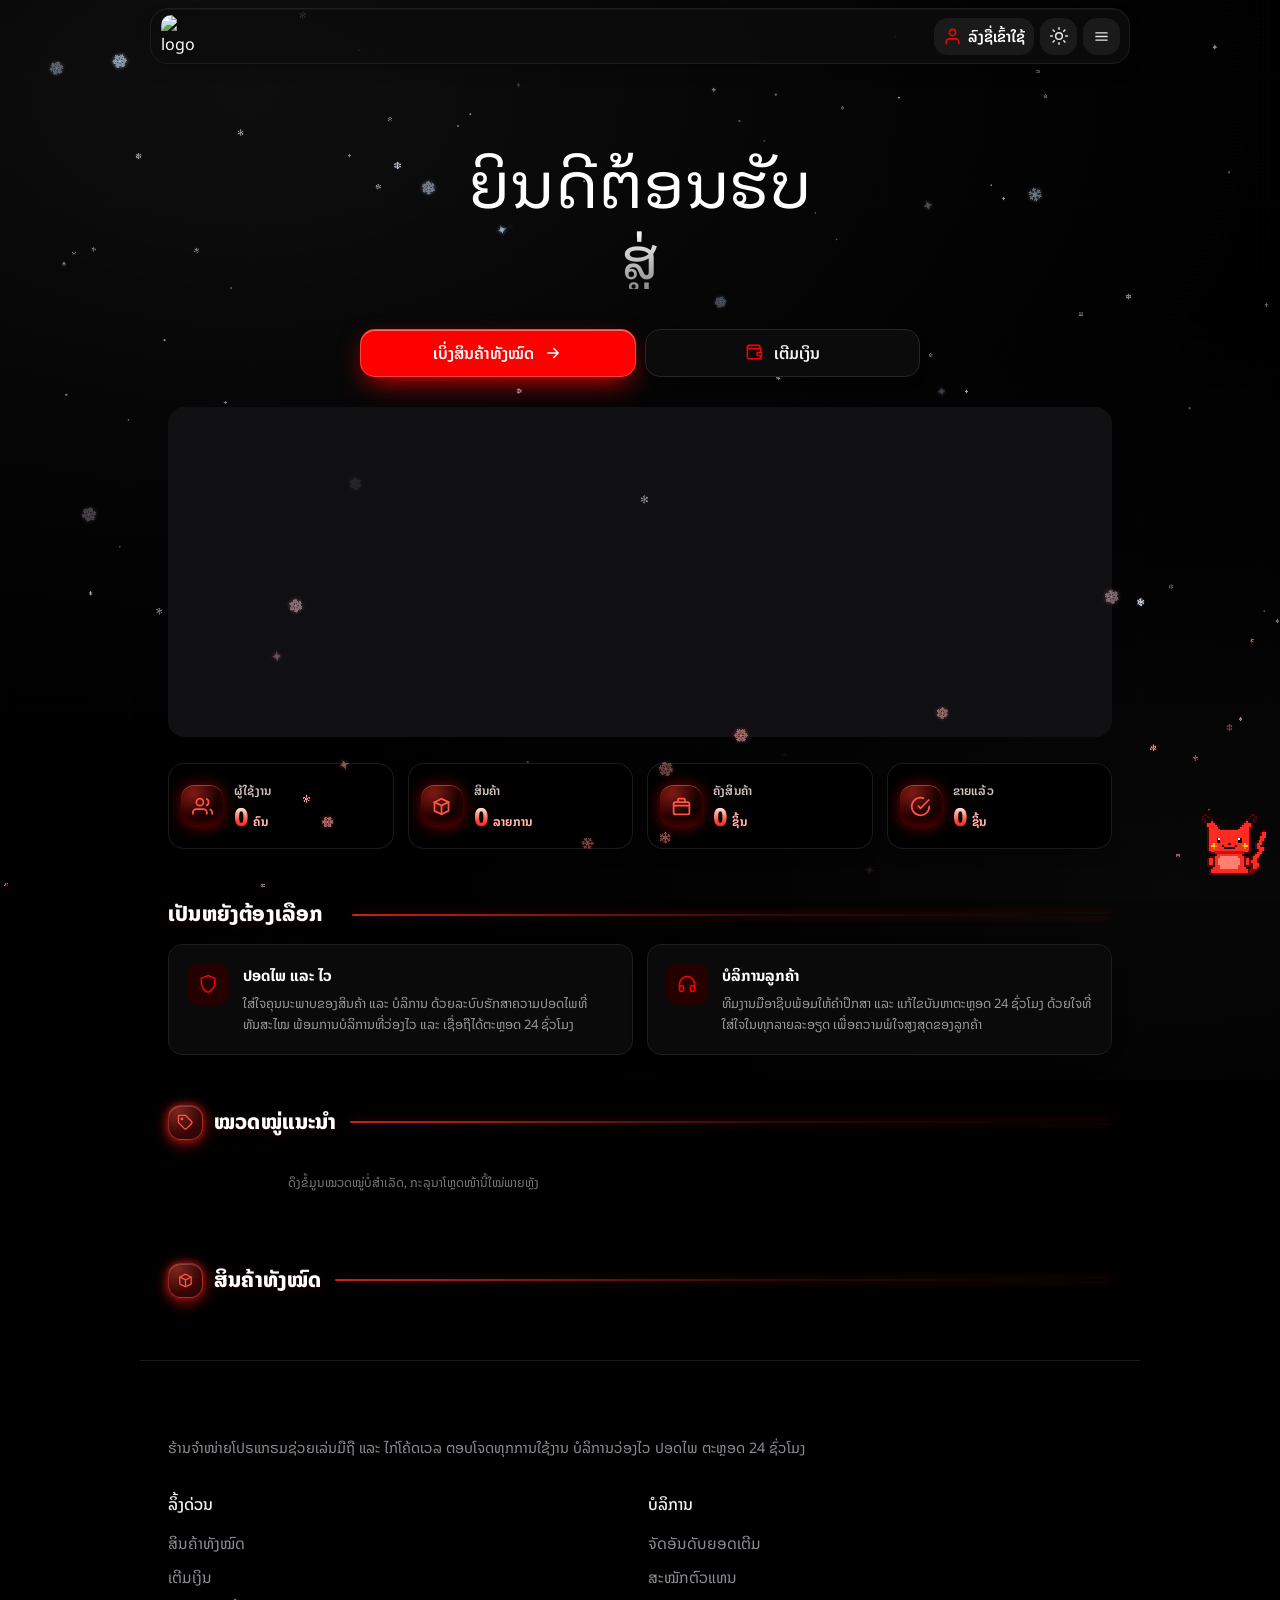
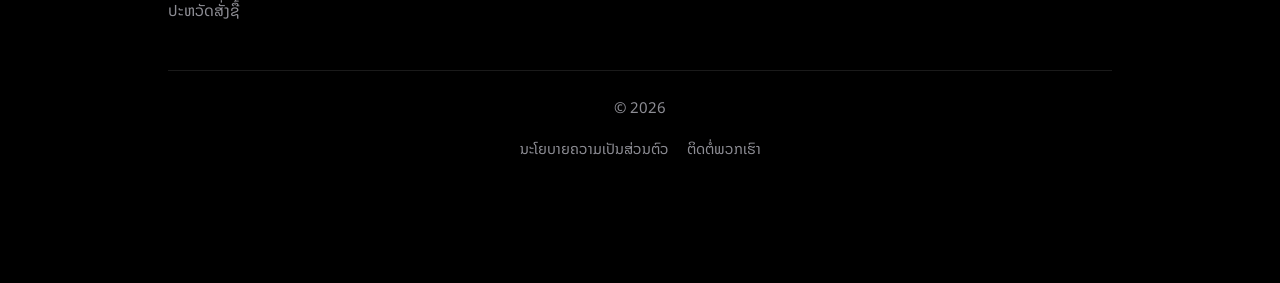
==== index.html @ 40ecfb04 "Add files via upload" ====
<!DOCTYPE html>

<html lang="lo">
<head>
<meta charset="utf-8"/>
<meta content="width=device-width, initial-scale=1, maximum-scale=1, user-scalable=no" name="viewport"/>
<script src="page-loader.js"></script>
<link rel="stylesheet" href="page-loader.css">
<title>ຮ້ານເກມອອນລາຍ</title>
<!-- style.css : ຮວມ CSS/ໂຕນສີ/ໄລເອົ້າທັງໝົດ -->
<link href="style.css?v=20261025cat3" rel="stylesheet"/>
<link href="home-trial.css?v=9" rel="stylesheet"/>
<link href="all-products-trial.css?v=2" rel="stylesheet"/>
<script src="home-trial.js?v=2"></script>
<link href="pikachu-fab.css?v=20261025b" rel="stylesheet"/>
<link href="stat-card-fx.css?v=20261110c" rel="stylesheet"/>
<link href="tabbar-close-fx.css?v=20261004b" rel="stylesheet"/>
<link href="page-transition.css" rel="stylesheet"/>
<link href="https://fonts.googleapis.com" rel="preconnect"/>
<link crossorigin="" href="https://fonts.gstatic.com" rel="preconnect"/>
<link href="https://fonts.googleapis.com/css2?family=Noto+Sans+Lao:wght@400;500;600;700;800&amp;family=Noto+Sans+Lao+Looped:wght@600;700;800&amp;family=Orbitron:wght@600;700;800;900&amp;family=Rajdhani:wght@500;600;700&amp;family=Lilita+One&amp;display=swap" rel="stylesheet" media="print" onload="this.media='all'"/>
<noscript><link href="https://fonts.googleapis.com/css2?family=Noto+Sans+Lao:wght@400;500;600;700;800&amp;family=Noto+Sans+Lao+Looped:wght@600;700;800&amp;family=Orbitron:wght@600;700;800;900&amp;family=Rajdhani:wght@500;600;700&amp;family=Lilita+One&amp;display=swap" rel="stylesheet"/></noscript>
<link href="weather-fx.css?v=20261011a" rel="stylesheet"/>
<link href="discord-widget.css" rel="stylesheet"/>
<link href="home-community.css?v=20261111a" rel="stylesheet"/>
<link href="responsive.css?v=20261110a" rel="stylesheet"/>
<link href="site-bg.css?v=20261110b" rel="stylesheet"/>
<link href="polish.css?v=3" rel="stylesheet"/>
<link href="prod-press-fx.css?v=10" rel="stylesheet"/>
<link href="promo.css?v=2" rel="stylesheet"/>
<link rel="stylesheet" href="login-modal.css?v=1">
</head>
<body>
<div class="shell">
<!-- Header (ทดลอง: ดีไซน์ใหม่) -->
<header class="trial-hdr">
<a class="brand" href="index.html" aria-label="Home">
<div class="logo has-custom-logo"><img alt="logo" src="assets/logo.png"/></div>
<span class="brand-name en"></span>
</a>
<div class="hdr-actions">
<a class="hdr-btn hdr-bal" id="trialBal" href="/login.html" aria-label="ຍອດເງິນ">
<svg width="19" height="19" viewBox="0 0 24 24" fill="none" stroke="var(--red)" stroke-width="1.9" stroke-linecap="round" stroke-linejoin="round" aria-hidden="true"><path d="M19 7V5a2 2 0 0 0-2-2H5a2 2 0 0 0 0 4h14a1 1 0 0 1 1 1v3"/><path d="M3 5v13a2 2 0 0 0 2 2h14a1 1 0 0 0 1-1v-3"/><path d="M21 12v4h-4a2 2 0 0 1 0-4z"/></svg>
<span id="trialBalText">0 ₭</span>
</a>
<button class="hdr-btn hdr-icon" type="button" id="trialTheme" aria-label="ປ່ຽນທີມ">
<svg width="20" height="20" viewBox="0 0 24 24" fill="none" stroke="#e6e6e8" stroke-width="1.8" stroke-linecap="round" aria-hidden="true"><circle cx="12" cy="12" r="4"/><path d="M12 2v2M12 20v2M4.9 4.9l1.4 1.4M17.7 17.7l1.4 1.4M2 12h2M20 12h2M4.9 19.1l1.4-1.4M17.7 6.3l1.4-1.4"/></svg>
</button>
<button class="hdr-btn hdr-icon login-btn" type="button" aria-label="ເມນູ">
<svg width="20" height="20" viewBox="0 0 24 24" fill="none" stroke="#e6e6e8" stroke-width="1.8" stroke-linecap="round" aria-hidden="true"><path d="M4 7h16M4 12h16M4 17h16"/></svg>
</button>
</div>
</header>
<!-- Hero (ทดลอง) -->
<section class="hero trial-hero">
<h1 class="headline display-lo">ຍິນດີຕ້ອນຮັບ<span class="hl-line">ສູ່ <span class="hl"></span></span></h1>
<p class="sub"></p>
<div class="cta-row">
<a class="cta cta-primary" href="#categories"><span>ເບິ່ງສິນຄ້າທັງໝົດ</span>
<svg width="18" height="18" viewBox="0 0 24 24" fill="none" stroke="#fff" stroke-width="2" stroke-linecap="round" stroke-linejoin="round" aria-hidden="true"><path d="M5 12h14M13 6l6 6-6 6"/></svg></a>
<a class="cta cta-ghost" href="topup.html">
<svg width="19" height="19" viewBox="0 0 24 24" fill="none" stroke="var(--red)" stroke-width="1.9" stroke-linecap="round" stroke-linejoin="round" aria-hidden="true"><path d="M19 7V5a2 2 0 0 0-2-2H5a2 2 0 0 0 0 4h14a1 1 0 0 1 1 1v3"/><path d="M3 5v13a2 2 0 0 0 2 2h14a1 1 0 0 0 1-1v-3"/><path d="M21 12v4h-4a2 2 0 0 1 0-4z"/></svg>
<span>ເຕີມເງິນ</span></a>
</div>
</section>
<!-- Banner: ใช้รูป Hero เดิมของเว็บ (แอดมินตั้งไว้) — storefront.js ใส่รูปให้อัตโนมัติ -->
<div class="promo"></div>
<!-- แถบประกาศ (home-community.js) — ข้อความมาจาก ห้องแอดมิน > ຕັ້ງຄ່າຮ້ານ > ຂໍ້ຄວາມປະກາດ ; ปล่อยว่าง = ซ่อนแถบ -->
<div id="homeAnnounce" hidden></div>
<!-- Promotions: การ์ดโปรโมชั่น (promo-home.js) — แอดมินสร้างในห้องแอดมิน > ໂປຣໂມຊັ່ນ ; ไม่มีโปรที่เปิดอยู่ = ซ่อนทั้งส่วน -->
<section class="section promo-sec u-hidden" id="promoSection"><div class="pm-list" id="promoList"></div></section>
<!-- Stats -->
<div class="stats">
<div class="stat-card">
<div class="stat-icon"><svg fill="none" stroke="currentColor" stroke-width="1.8" viewbox="0 0 24 24"><path d="M17 21v-2a4 4 0 0 0-4-4H5a4 4 0 0 0-4 4v2"></path><circle cx="9" cy="7" r="4"></circle><path d="M23 21v-2a4 4 0 0 0-3-3.87"></path><path d="M16 3.13a4 4 0 0 1 0 7.75"></path></svg></div>
<div><div class="stat-label">ຜູ້ໃຊ້ງານ</div><div class="stat-value">0<span class="unit">ຄົນ</span></div></div>
</div>
<div class="stat-card">
<div class="stat-icon"><svg fill="none" stroke="currentColor" stroke-width="1.8" viewbox="0 0 24 24"><path d="M20 7L12 3 4 7l8 4 8-4Z"></path><path d="M4 7v10l8 4 8-4V7"></path><path d="M12 11v10"></path></svg></div>
<div><div class="stat-label">ສິນຄ້າ</div><div class="stat-value">0<span class="unit">ລາຍການ</span></div></div>
</div>
<div class="stat-card">
<div class="stat-icon"><svg fill="none" stroke="currentColor" stroke-width="1.8" viewbox="0 0 24 24"><rect height="14" rx="2" width="18" x="3" y="7"></rect><path d="M3 11h18"></path><path d="M8 7V4a1 1 0 0 1 1-1h6a1 1 0 0 1 1 1v3"></path></svg></div>
<div><div class="stat-label">ຄັງສິນຄ້າ</div><div class="stat-value">0<span class="unit">ຊິ້ນ</span></div></div>
</div>
<div class="stat-card">
<div class="stat-icon"><svg fill="none" stroke="currentColor" stroke-width="1.8" viewbox="0 0 24 24"><path d="M22 11.08V12a10 10 0 1 1-5.93-9.14"></path><path d="M22 4L12 14.01l-3-3"></path></svg></div>
<div><div class="stat-label">ຂາຍແລ້ວ</div><div class="stat-value">0<span class="unit">ຊິ້ນ</span></div></div>
</div>
</div>
<!-- การ์ด Discord (home-community.js) -->
<div id="homeDiscord"></div>
<!-- Why choose us -->
<section class="section">
<div class="section-title u-mb-16">ເປັນຫຍັງຕ້ອງເລືອກ <span class="cat"> <span class="brand-name-inline"></span></span></div>
<div class="why-card">
<div class="why-icon"><svg fill="none" stroke="currentColor" stroke-width="1.8" viewbox="0 0 24 24"><path d="M12 2 4 5v6c0 5 3.5 8.5 8 11 4.5-2.5 8-6 8-11V5l-8-3Z"></path></svg></div>
<div>
<div class="why-title">ປອດໄພ ແລະ ໄວ</div>
<div class="why-text">ໃສ່ໃຈຄຸນນະພາບຂອງສິນຄ້າ ແລະ ບໍລິການ ດ້ວຍລະບົບຮັກສາຄວາມປອດໄພທີ່ທັນສະໄໝ ພ້ອມການບໍລິການທີ່ວ່ອງໄວ ແລະ ເຊື່ອຖືໄດ້ຕະຫຼອດ 24 ຊົ່ວໂມງ</div>
</div>
</div>
<div class="why-card">
<div class="why-icon"><svg fill="none" stroke="currentColor" stroke-width="1.8" viewbox="0 0 24 24"><path d="M3 18v-6a9 9 0 0 1 18 0v6"></path><path d="M21 19a2 2 0 0 1-2 2h-1a2 2 0 0 1-2-2v-3a2 2 0 0 1 2-2h3v5Z"></path><path d="M3 19a2 2 0 0 0 2 2h1a2 2 0 0 0 2-2v-3a2 2 0 0 0-2-2H3v5Z"></path></svg></div>
<div>
<div class="why-title">ບໍລິການລູກຄ້າ</div>
<div class="why-text">ທີມງານມືອາຊີບພ້ອມໃຫ້ຄຳປຶກສາ ແລະ ແກ້ໄຂບັນຫາຕະຫຼອດ 24 ຊົ່ວໂມງ ດ້ວຍໃຈທີ່ໃສ່ໃຈໃນທຸກລາຍລະອຽດ ເພື່ອຄວາມພໍໃຈສູງສຸດຂອງລູກຄ້າ</div>
</div>
</div>
</section>
<!-- Recent purchases -->
<section class="section">
<div class="section-title">
<svg fill="none" stroke="currentColor" stroke-width="1.8" viewbox="0 0 24 24"><path d="M20 7L12 3 4 7l8 4 8-4Z"></path><path d="M4 7v10l8 4 8-4V7"></path></svg>
      ສິນຄ້າທີ່ຊື້ລ່າສຸດ
    </div>
<div class="en u-caption-faint">Recent Purchases</div>
<!-- ແຖບ carousel ຖືກສ້າງ/ອັບເດດໂດຍ recent-purchases.js ຈາກຂໍ້ມູນຈິງ
         (GET /api/public/recent-purchases) — ຖ້າຍັງບໍ່ມີການສັ່ງຊື້ຈິງເລີຍ ທັງ section ນີ້ຈະຖືກເຊື່ອງ -->
<div class="rp-carousel u-hidden" id="rpCarousel">
<div class="rp-track" id="rpTrack"></div>
</div>
</section>
<!-- Weekly best sellers: ສະແດງ 2 ການ໌ດ ເລື່ອນໄປຊ້າຍແລ້ວການ໌ດໃໝ່ເຂົ້າມາ ວົນຕໍ່ເນື່ອງ
     ຂໍ້ມູນຈິງຈາກ GET /api/public/weekly-best-sellers (weekly-best.js) — ຖ້າອາທິດນີ້ຍັງບໍ່ມີຍອດຂາຍ ຈະເຊື່ອງທັງ section -->
<section class="section u-hidden" id="weeklyBestSection">
<div class="section-title">
<svg fill="none" stroke="currentColor" stroke-width="1.8" viewbox="0 0 24 24"><path d="M12 2c1 3.5 4 5 4 9a4 4 0 0 1-8 0c0-1.5.6-2.6 1.4-3.6C10.2 9 11 8 11 6.5 11 5 11.5 3.5 12 2Z"></path><path d="M6 15a6 6 0 0 0 12 0"></path></svg>
      ສິນຄ້າຂາຍດີປະຈຳອາທິດ
    </div>
<div class="en u-caption-faint">Weekly Best Sellers</div>
<div class="wb-wrap" id="wbWrap">
<div class="wb-viewport" id="wbViewport"><div class="wb-track" id="wbTrack"></div></div>
<button class="wb-nav wb-prev" id="wbPrev" type="button" aria-label="ກ່ອນໜ້າ"><svg viewBox="0 0 24 24" fill="none" stroke="currentColor" stroke-width="2.4" stroke-linecap="round" stroke-linejoin="round"><path d="m15 6-6 6 6 6"/></svg></button>
<button class="wb-nav wb-next" id="wbNext" type="button" aria-label="ຖັດໄປ"><svg viewBox="0 0 24 24" fill="none" stroke="currentColor" stroke-width="2.4" stroke-linecap="round" stroke-linejoin="round"><path d="m9 6 6 6-6 6"/></svg></button>
</div>
</section>
<!-- Categories -->
<section class="section" id="categories">
<div class="section-title u-mb-16">
<svg fill="none" stroke="currentColor" stroke-width="1.8" viewbox="0 0 24 24"><path d="m20.59 13.41-7.17 7.17a2 2 0 0 1-2.83 0L2 12V2h10l8.59 8.59a2 2 0 0 1 0 2.82Z"></path><circle cx="7" cy="7" r="1"></circle></svg>
      ໝວດໝູ່ແນະນຳ
    </div>
<!-- ກາຕູນໝວດໝູ່ 4 ອັນຖືກສ້າງອັດຕະໂນມັດໂດຍ storefront.js ຈາກຂໍ້ມູນຈິງ
         (ຊື່/ຮູບພາບ ດຶງມາຈາກການຕັ້ງຄ່າຮ້ານ, ຈຳນວນສິນຄ້າ/ສະຕັອກ ດຶງມາຈາກ Supabase ຈິງ)
         ຖ້າແອດມິນຍັງບໍ່ໄດ້ຕັ້ງຊື່/ຮູບ ຈະໂຊວ໌ຄ່າເລີ່ມຕົ້ນ/placeholder ຄືເກົ່າ -->
<div class="cat-stack" id="cat-stack"></div>
</section>
<!-- All products: แถวสินค้าแยกตามหมวดหมู่ เลื่อนซ้าย-ขวา 2 การ์ด/หน้าจอ เรียง ขายดี -> สต็อกเยอะ (all-products-trial.js) -->
<section class="section ap-section" id="all-products">
<div class="section-title u-mb-16">
<svg fill="none" stroke="currentColor" stroke-width="1.8" viewbox="0 0 24 24"><path d="M20 7L12 3 4 7l8 4 8-4Z"></path><path d="M4 7v10l8 4 8-4V7"></path><path d="M12 11v10"></path></svg>
      ສິນຄ້າທັງໝົດ
    </div>
<div id="allProducts"></div>
</section>
<!-- Footer -->
<footer class="sf">
<div class="sf-brand">
<div class="footer-logo logo"></div>
<div class="fname en"></div>
</div>
<!-- ແກ້ຄຳອະທິບາຍຮ້ານໄດ້ຢູ່ບ່ອນນີ້ -->
<p class="sf-desc">ຮ້ານຈຳໜ່າຍໂປຣແກຣມຊ່ວຍເລ່ນມືຖື ແລະ ໄກ່ໂຄ້ດເວລ ຕອບໂຈດທຸກການໃຊ້ງານ ບໍລິການວ່ອງໄວ ປອດໄພ ຕະຫຼອດ 24 ຊົ່ວໂມງ</p>
<div class="sf-cols">
<div class="sf-col">
<h4>ລິ້ງດ່ວນ</h4>
<a href="index.html#categories">ສິນຄ້າທັງໝົດ</a>
<a href="topup.html">ເຕີມເງິນ</a>
<a href="orders.html">ປະຫວັດສັ່ງຊື້</a>
</div>
<div class="sf-col">
<h4>ບໍລິການ</h4>
<a href="leaderboard.html">ຈັດອັນດັບຍອດເຕີມ</a>
<a href="reseller.html">ສະໝັກຕົວແທນ</a>
</div>
</div>
<div class="sf-rule"></div>
<div class="sf-copy">© 2026 <span class="fcopy-name en"></span></div>
<nav class="sf-legal">
<a href="privacy.html">ນະໂຍບາຍຄວາມເປັນສ່ວນຕົວ</a>
<a href="#footer-social">ຕິດຕໍ່ພວກເຮົາ</a>
</nav>
<div class="fsocial" id="footer-social"></div>
<a class="u-hidden u-fine-print" href="admin.html" id="admin-link">Admin</a>
</footer>
<!-- Chat FAB -->
<button aria-label="Chat" class="chat-fab">
<svg fill="none" viewbox="0 0 24 24"><path d="M21 11.5a8.38 8.38 0 0 1-.9 3.8 8.5 8.5 0 0 1-7.6 4.7 8.38 8.38 0 0 1-3.8-.9L3 21l1.9-5.7a8.38 8.38 0 0 1-.9-3.8 8.5 8.5 0 0 1 4.7-7.6 8.38 8.38 0 0 1 3.8-.9h.5a8.48 8.48 0 0 1 8 8v.5Z" stroke="#fff" stroke-linecap="round" stroke-linejoin="round" stroke-width="1.8"></path></svg>
</button>
</div>
<!-- storefront-data.js  : ດຶງຂໍ້ມູນຮ້ານຈິງ (ໝວດໝູ່/ສິນຄ້າ/ສະຕັອກ) ຈາກ /api/public/storefront
     storefront.js       : ສ້າງກາຕູນໝວດໝູ່ + ອັບເດດສະຖິຕິ "ສິນຄ້າ"/"ຄັງສິນຄ້າ" ຈາກຂໍ້ມູນຈິງ
     recent-purchases.js : ແຖບ "ສິນຄ້າທີ່ຊື້ລ່າສຸດ" ໄຫຼອັດຕະໂນມັດຂວາ->ຊ້າຍແບບວົນຕໍ່ເນື່ອງ
                            ດຶງຂໍ້ມູນຈິງຈາກ /api/public/recent-purchases
     promo-popup.js      : popup ໂປຣໂມຊັ່ນ ໂຊວ໌ຕອນເປີດໜ້າຫຼັກ (ຮູບ/ເປີດ-ປິດ ຕັ້ງຄ່າຈາກຫ້ອງແອດມິນ)
     script.js           : ການເຮັດວຽກ interactive ອື່ນໆຂອງໜ້າ (login state, chat fab, ...) -->
<script src="page-transition.js?v=2"></script>
<script src="storefront-data.js?v=20261116a"></script>
<script src="storefront.js?v=20261025cat1"></script>
<script src="all-products-trial.js?v=4"></script>
<script src="promo-home.js?v=1"></script>
<script src="prod-card-beam.js?v=2"></script>
<script src="prod-press-fx.js?v=10"></script>
<script src="recent-purchases.js"></script>
<script src="weekly-best.js?v=20261116a"></script>
<script src="promo-popup.js"></script>
<script src="tabbar-close-fx.js?v=20261004b"></script>
<script src="script.js?v=20261110d"></script>
<script src="name-gate.js?v=20261110d" defer></script>
<script src="home-community.js?v=20261111a" defer></script>
<script src="stat-card-fx.js?v=20261025b" defer></script>
<script src="pikachu-fab.js?v=20261025b" defer></script>
<script src="weather-fx.js?v=20261011a" defer></script>
<script src="login-modal.js?v=1"></script>
</body>
</html>
---- page-loader.css ----
/* =========================================================
   page-loader.css
   สไตล์หน้าโหลด (ปิกาจูแดง) ถูกฝังอยู่ใน page-loader.js แล้ว
   เพื่อให้ขึ้นทันทีพร้อมเฟรมแรก ไม่ต้องรอไฟล์นี้โหลด
   ไฟล์นี้คงไว้เพื่อให้ <link> ในทุกหน้ายังชี้ถูก (ไม่ต้องแก้ HTML)
   ========================================================= */
---- style.css ----
/* =========================================================
   style.css — ຮວມ CSS ທັງໝົດຂອງໜ້າເວັບ NEXUS STORE
   ແບ່ງເປັນສ່ວນຕາມ comment header ຂ້າງລຸ່ມ:
   - ໂຕນສີ/ຕົວແປ (:root)
   - Ticker / Header / Hero / Promo banner
   - Stats / Why cards / Section heading
   - Category rail / Product card
   - Chat FAB / Footer
   ========================================================= */
:root{
    --bg:#000000;
    --bg-raise:#0a0a0a;
    --card:#0a0a0a;
    --card-border:#1e1e1e;
    --red:#ff0001;
    --red-deep:#990001;
    --red-glow:#ff0001;
    --gold:#e8b34a;
    --green:#2ecc71;
    --text:#ffffff;
    --text-dim:#999999;
    --text-faint:#777777;
    --radius:16px;
  }
  *{box-sizing:border-box; margin:0; padding:0;}
  html{ background:#000; }
  body{
    background:var(--bg);
    color:var(--text);
    font-family:'Noto Sans Lao','Rajdhani',sans-serif;
    -webkit-font-smoothing:antialiased;
    overflow-x:hidden;
  }
  .en{ font-family:'Rajdhani','Noto Sans Lao',sans-serif; }
  .display-lo{ font-family:'Noto Sans Lao Looped','Noto Sans Lao',sans-serif; }
  .display-en{ font-family:'Orbitron','Rajdhani',sans-serif; }

  a{color:inherit; text-decoration:none;}
  button{font-family:inherit; cursor:pointer;}

  .shell{ max-width:480px; margin:0 auto; min-height:100vh; position:relative; background:var(--bg); overflow:hidden; overflow:clip; padding-top:96px; /* เว้นที่ให้แถบ header ที่ลอยติดจอ (แถบพอดีโลโก้) */ }

  /* ---------- Top glow removed per request ---------- */

  /* ---------- Header ---------- */
  header{
    display:flex; align-items:center; justify-content:space-between;
    padding:4px 8px 4px 4px;
    /* fixed แทน sticky: sticky ค้างบน iOS Safari เพราะมี overflow ครอบอยู่ — fixed ติดจอแน่นอนทุกเบราว์เซอร์ */
    position:fixed; top:10px; left:0; right:0; z-index:40;
    width:calc(min(100%, 480px) - 24px); margin:0 auto;
    /* แถบกระจกใส + เบลอ: เลื่อนหน้าแล้วเห็นเนื้อหาด้านหลังฟุ้งๆ ผ่านแถบ */
    background:rgba(12,12,12,.55);
    -webkit-backdrop-filter:blur(18px) saturate(160%);
            backdrop-filter:blur(18px) saturate(160%);
    border:1px solid rgba(255,255,255,.09);
    border-radius:22px;
    box-shadow:0 8px 28px -10px rgba(0,0,0,.7), inset 0 1px 0 rgba(255,255,255,.06);
  }
  /* โลโก้ในแถบใหญ่ขึ้น (โลโก้ท้ายหน้า .footer-logo ไม่กระทบ) */
  header .logo{ width:70px; height:70px; border-radius:18px; }
  /* แสดงชื่อเว็บในแถบ (ย่อเป็น ... ถ้ายาวเกิน เพื่อไม่ชนปุ่มลงชื่อเข้าใช้) */
  header .brand{ min-width:0; flex:1 1 auto; gap:2px; }
  header .brand-name{
    display:block; min-width:0;
    font-family:'Lilita One','Noto Sans Lao',sans-serif; /* ฟอนต์อ้วนๆ */
    color:#fff; font-size:24px; font-weight:400; letter-spacing:.5px; line-height:1.2;
    white-space:nowrap; overflow:hidden; text-overflow:ellipsis;
  }
  .brand{ display:flex; align-items:center; gap:10px; }
  .logo{
    width:46px; height:46px; border-radius:13px;
    background:var(--red);
    display:flex; align-items:center; justify-content:center;
    box-shadow:none;
    flex-shrink:0;
    overflow:hidden;
  }
  .logo svg{ width:24px; height:24px; }
  header .logo svg{ width:32px; height:32px; }
  /* ໂລໂກ້ທີ່ແອດມິນອັບໂຫລດເອງ — ພື້ນຫຼັງແດງເລີ່ມຕົ້ນອອກ, ໃຫ້ຮູບເຕັມກ່ອງແທນ */
  .logo.has-custom-logo{ background:none; box-shadow:none; }
  .logo img{ width:100%; height:100%; object-fit:contain; display:block; }
  .brand-name{ font-size:17px; font-weight:800; letter-spacing:.3px; }
  .brand-name .accent{ color:var(--red-glow); }
  .avatar{
    width:38px; height:38px; border-radius:50%;
    background:var(--card);
    border:2px solid var(--red-deep);
    flex-shrink:0;
  }

  /* ---------- Login button (header) ---------- */
  .login-btn{
    display:inline-flex; align-items:center; gap:7px;
    padding:8px 14px;
    border-radius:999px;
    background:var(--red);
    color:#fff;
    font-size:13px;
    font-weight:700;
    letter-spacing:.2px;
    box-shadow:none;
    border:none;
    flex-shrink:0;
    transition:transform .15s ease, box-shadow .15s ease;
    white-space:nowrap;
  }
  .login-btn:hover{
    transform:translateY(-1px);
    box-shadow:none;
  }
  .login-btn:active{ transform:translateY(0); }
  .login-btn svg{ width:17px; height:17px; flex-shrink:0; }

  /* signed-in state: shows avatar + name instead of the login button */
  .login-btn.is-authed{
    background:var(--card);
    box-shadow:none;
    border:1px solid var(--card-border);
    padding:5px 12px 5px 5px;
  }
  .login-btn.is-authed img{
    width:26px; height:26px; border-radius:50%; display:block;
  }

  /* ---------- Hero ---------- */
  .hero{ padding:30px 20px 8px; position:relative; z-index:1; }
  .eyebrow{
    display:inline-flex; align-items:center; gap:6px;
    border:1px solid #4d0000;
    background:#170000;
    color:var(--red-glow);
    font-size:12.5px; font-weight:700;
    padding:7px 14px; border-radius:999px;
    margin-bottom:20px;
    box-shadow:none;
  }
  .eyebrow-icon{ width:13px; height:13px; vertical-align:-2px; }
  h1.headline{
    font-size:34px; line-height:1.22; font-weight:800;
    letter-spacing:.2px;
    margin-bottom:14px;
  }
  h1.headline .hl{ color:var(--red-glow); }
  .sub{
    color:var(--text-dim); font-size:14.5px; line-height:1.7;
    max-width:38ch; margin-bottom:26px;
  }
  .cta-row{ display:flex; gap:12px; margin-bottom:8px; flex-wrap:wrap; }
  .btn{
    display:inline-flex; align-items:center; gap:8px;
    padding:13px 22px; border-radius:12px;
    font-size:14.5px; font-weight:700; border:none;
    transition:transform .15s ease, box-shadow .15s ease;
  }
  .btn:active{ transform:scale(.97); }
  .btn-primary{
    background:var(--red);
    color:#fff;
    box-shadow:none;
  }
  .btn-ghost{
    background:#0f0f0f;
    color:var(--text);
    border:1px solid #2f2f2f;
    box-shadow:none;
  }

  /* ---------- Promo banner (placeholder for user's own image) ---------- */
  .promo{
    margin:28px 20px 0;
    border-radius:var(--radius);
    border:1.5px dashed #333;
    background:#0a0a0a;
    box-shadow:none;
    min-height:150px;
    display:flex; flex-direction:column; align-items:center; justify-content:center;
    gap:6px; text-align:center; padding:20px;
    position:relative; z-index:1;
  }
  .promo svg{ width:26px; height:26px; opacity:.5; }
  .promo span{ font-size:12.5px; color:var(--text-faint); }
  .promo strong{ font-size:13px; color:var(--text-dim); font-weight:700; }
  /* ---------- Promo banner: ມີຮູບແທນ placeholder ແລ້ວ (ຮູບ Hero ຈາກຫ້ອງແອດມິນ) ---------- */
  .promo.has-image{
    border:none; background:transparent; min-height:0; padding:0; display:block;
  }
  .promo.has-image img{
    width:100%; height:auto; display:block; border-radius:var(--radius);
  }

  /* ---------- Stats ---------- */
  .stats{
    display:grid; grid-template-columns:1fr 1fr; gap:12px;
    padding:20px 20px 8px;
    position:relative; z-index:1;
  }
  .stat-card{
    background:#0a0a0a;
    border:1px solid #1e1e1e;
    border-radius:14px; padding:16px;
    display:flex; align-items:center; gap:12px;
    box-shadow:none;
  }
  .stat-icon{
    width:38px; height:38px; border-radius:10px;
    background:#240000;
    color:var(--red-glow);
    display:flex; align-items:center; justify-content:center; flex-shrink:0;
    box-shadow:none;
  }
  .stat-icon svg{ width:18px; height:18px; }
  .stat-label{ font-size:11.5px; color:var(--text-faint); margin-bottom:2px; }
  .stat-value{ font-size:18px; font-weight:800; color:var(--red-glow); }
  .stat-value .unit{ font-size:11px; color:var(--text-dim); font-weight:500; margin-left:3px;}

  /* ---------- Section heading ---------- */
  .section{ padding:34px 20px 6px; position:relative; z-index:1; }
  .section-head{ display:flex; align-items:center; justify-content:between; gap:10px; margin-bottom:16px;}
  .section-title{ font-size:20px; font-weight:800; display:flex; align-items:center; gap:9px; }
  .section-title svg{ width:19px; height:19px; color:var(--red-glow); }
  .section-title .cat{ color:var(--red-glow); }
  .see-all{
    margin-left:auto; font-size:12.5px; color:var(--text-dim);
    display:flex; align-items:center; gap:4px; white-space:nowrap;
  }
  .seeall-icon{ width:14px; height:14px; }

  /* ---------- Recent purchases: infinite auto-scroll carousel ----------
     ໝາຍເຫດ perf: ໄຫຼດ້ວຍ CSS @keyframes ລ້ວນໆ (ບໍ່ໃຊ້ requestAnimationFrame
     ຂອງ JS ອີກຕໍ່ໄປ) — browser ຮັນ animation ນີ້ຢູ່ compositor thread ແຍກຕ່າງຫາກ
     ຈາກ main thread ຈຶ່ງບໍ່ກະໂດດ/ກະຕຸກເມື່ອໜ້າຈໍມີວຽກອື່ນ. ແລະ ບໍ່ມີ touchmove
     preventDefault ອີກຕໍ່ໄປ ('touch-action:pan-y' ຢູ່ລຸ່ມນີ້ພຽງພໍແລ້ວທີ່ຈະກັນ
     ການລາກລວງແຖວນອນ) — ນັ້ນແມ່ນຕົ້ນເຫດທີ່ເຮັດໃຫ້ໜ້າຈໍ "ຄ້າງ" ຕອນຜູ້ໃຊ້ເລື່ອນຜ່ານແຖບນີ້ */
  .rp-carousel{
    position:relative;
    overflow:hidden;
    margin:14px -20px 0;
    padding:4px 20px 10px;
    touch-action:pan-y;
    -webkit-mask-image:linear-gradient(to right, transparent 0, #000 24px, #000 calc(100% - 24px), transparent 100%);
    mask-image:linear-gradient(to right, transparent 0, #000 24px, #000 calc(100% - 24px), transparent 100%);
  }
  .rp-track{
    display:flex;
    gap:12px;
    width:max-content;
    animation:rp-scroll var(--rp-duration, 26s) linear infinite;
  }
  .rp-carousel:active .rp-track{ animation-play-state:paused; }
  @keyframes rp-scroll{
    from{ transform:translate3d(0,0,0); }
    to{ transform:translate3d(calc(-100% / var(--rp-cycles, 2)),0,0); }
  }
  @media (prefers-reduced-motion: reduce){
    .rp-track{ animation:none; }
  }
  .rp-card{
    flex:0 0 auto;
    width:196px;
    display:flex;
    align-items:center;
    gap:10px;
    background:linear-gradient(155deg, rgba(255,255,255,.05), rgba(255,255,255,.008) 55%), var(--card);
    border:1px solid var(--card-border);
    border-radius:14px;
    padding:9px 11px;
    user-select:none;
    -webkit-user-drag:none;
    position:relative;
    box-shadow:0 8px 18px -12px rgba(0,0,0,.8);
    overflow:hidden;
  }
  .rp-card::after{
    /* เส้นขอบไล่สีแดงจางๆ มุมบนซ้าย ให้การ์ดดูมีมิติขึ้น ไม่แบน */
    content:'';
    position:absolute; inset:0;
    border-radius:inherit;
    background:radial-gradient(120px 60px at -10% -20%, rgba(255,0,1,.16), transparent 70%);
    pointer-events:none;
  }
  .rp-thumb{ position:relative; flex-shrink:0; }
  .rp-card img{
    width:42px; height:42px; border-radius:10px; object-fit:cover; display:block;
    background:#151515; pointer-events:none;
  }
  .rp-card .rp-icon-fallback{
    width:42px; height:42px; border-radius:10px;
    background:#151515; display:flex; align-items:center; justify-content:center;
  }
  .rp-card .rp-icon-fallback svg{ width:17px; height:17px; color:var(--text-faint); }
  .rp-card .rp-badge{
    position:absolute; bottom:-3px; right:-3px;
    width:16px; height:16px; border-radius:50%;
    background:var(--red);
    display:flex; align-items:center; justify-content:center;
    box-shadow:0 0 0 2.5px var(--card);
  }
  .rp-card .rp-badge svg{ width:9px; height:9px; color:#fff; }
  .rp-card .rp-info{ min-width:0; position:relative; }
  .rp-card .rp-name{
    font-size:12px; font-weight:700; white-space:nowrap; overflow:hidden; text-overflow:ellipsis;
  }
  .rp-card .rp-buyer{
    font-size:10.5px; color:var(--text-dim); margin-top:3px;
    display:flex; align-items:center; gap:4px; white-space:nowrap;
  }
  .rp-card .rp-buyer svg{ width:10px; height:10px; opacity:.7; flex-shrink:0; }
  .rp-card .rp-time{
    font-size:9.5px; color:var(--red-glow); margin-top:3px; white-space:nowrap;
    display:flex; align-items:center; gap:4px;
  }
  .rp-card .rp-time::before{
    content:''; width:4px; height:4px; border-radius:50%; background:var(--red-glow);
    box-shadow:0 0 4px var(--red-glow); flex-shrink:0;
  }

  /* ---------- Weekly best sellers: 2 ການ໌ດ ເລື່ອນໄປຊ້າຍແບບວົນ (weekly-best.js) ---------- */
  .wb-viewport{
    position:relative;
    overflow:hidden;
    margin:14px -20px 0;
    padding:4px 20px 6px;
    touch-action:pan-y;
  }
  .wb-track{
    display:flex;
    gap:12px;
    will-change:transform;
  }
  .wb-card{
    flex:0 0 calc((100% - 12px) / 2);
    min-width:0;
    display:flex; flex-direction:column;
    background:linear-gradient(155deg, rgba(255,255,255,.05), rgba(255,255,255,.008) 55%), var(--card);
    border:1px solid var(--card-border);
    border-radius:16px;
    overflow:hidden;
    color:inherit; text-decoration:none;
    position:relative;
    box-shadow:0 10px 20px -14px rgba(0,0,0,.85);
    -webkit-user-drag:none; user-select:none;
  }
  .wb-card.is-top{ border-color:rgba(255,0,1,.45); box-shadow:0 10px 24px -14px rgba(255,0,1,.55); }
  .wb-media{ position:relative; aspect-ratio:16/11; background:#151515; overflow:hidden; }
  .wb-media img{ width:100%; height:100%; object-fit:cover; display:block; pointer-events:none; }
  .wb-img-fallback{ width:100%; height:100%; display:flex; align-items:center; justify-content:center; }
  .wb-img-fallback svg{ width:30px; height:30px; color:var(--text-faint); }
  .wb-body{ padding:10px 12px 12px; min-width:0; }
  .wb-name{ font-size:13px; font-weight:700; white-space:nowrap; overflow:hidden; text-overflow:ellipsis; }
  .wb-price{ margin-top:4px; font-size:13px; font-weight:800; color:var(--red-glow); white-space:nowrap; }
  .wb-from{ font-size:10px; font-weight:600; color:var(--text-dim); }
  .wb-sold{
    margin-top:6px; font-size:10.5px; color:var(--text-dim);
    display:flex; align-items:center; gap:4px; white-space:nowrap;
  }
  .wb-sold svg{ width:11px; height:11px; color:var(--red-glow); flex-shrink:0; }
  .wb-track > .prod-card.wb-pc{ flex:0 0 calc((100% - 12px) / 2); min-width:0; width:auto; }
  .wb-wrap{ position:relative; }
  .wb-nav{
    position:absolute; z-index:2;
    top:calc(var(--wb-img-h, 120px) - 42px);
    width:42px; height:42px; padding:0; border-radius:50%;
    display:none; align-items:center; justify-content:center;
    background:rgba(0,0,0,.55); color:#fff;
    border:1px solid rgba(255,255,255,.22);
    -webkit-backdrop-filter:blur(6px); backdrop-filter:blur(6px);
    cursor:pointer; -webkit-tap-highlight-color:transparent;
    transition:background .2s, transform .15s;
  }
  .wb-nav svg{ width:22px; height:22px; }
  .wb-nav:active{ background:var(--red); transform:scale(.92); }
  .wb-prev{ left:-4px; }
  .wb-next{ right:-4px; }
  .wb-wrap.has-nav .wb-nav{ display:flex; }
  @media (prefers-reduced-motion: reduce){
    .wb-track{ transition:none !important; }
  }

  /* ---------- Placeholder fields (for you to fill in with real data) ---------- */
  .todo{
    opacity:.5;
    font-style:italic;
  }

  /* ---------- Why cards ---------- */
  .why-card{
    background:#0a0a0a;
    border:1px solid #1e1e1e;
    border-radius:14px; padding:18px; display:flex; gap:14px;
    margin-bottom:12px;
    box-shadow:none;
  }
  .why-icon{
    width:42px; height:42px; border-radius:11px; flex-shrink:0;
    background:#240000;
    color:var(--red-glow);
    display:flex; align-items:center; justify-content:center;
    box-shadow:none;
  }
  .why-icon svg{ width:20px; height:20px; }
  .why-title{ font-weight:700; font-size:15px; margin-bottom:5px; }
  .why-text{ font-size:13px; color:var(--text-dim); line-height:1.65; }

  /* ---------- Category rail (legacy, still used by product rails) ---------- */
  .rail{
    display:flex; gap:9px; overflow-x:auto; overflow-y:visible; padding:20px 20px 26px;
    scroll-snap-type:x mandatory;
    position:relative;
  }
  .rail::-webkit-scrollbar{ display:none; }

  /* ---------- Category stack (full-width banner cards) ----------
     v2 — premium redesign: whole card is now ONE clickable <a> (was
     <a class="cat-banner"> + separate <div class="cat-meta"> sibling
     before — one focus ring / one hit-area now, easier to tap), with
     proper Default / Hover / Pressed / Focus states, real depth
     (layered box-shadow, not a flat box), and a pointer-follow glare
     on desktop. The old always-on pulsing glow/dot animations were
     removed — a flashing accent reads as cheap; the glow now only
     intensifies on hover/focus, which also servers as the "selected"
     cue since each card is a plain navigation link, not a toggle. */
  .cat-stack{ display:flex; flex-direction:column; gap:16px; padding:2px 20px 6px; }

  .cat-item{
    display:flex; flex-direction:column;
    border-radius:16px;
    position:relative;
    isolation:isolate;
    border:1px solid #1e1e1e;
    background:#0a0a0a;
    outline:none;
    /* layered shadow = ambient (soft, wide) + contact (tight, dark) so the
       card reads as sitting slightly above the page, not just a flat box */
    box-shadow:
      0 1px 0 0 rgba(255,255,255,.03) inset,
      0 14px 28px -18px rgba(0,0,0,.7);
    transition:
      opacity .6s cubic-bezier(.22,1,.36,1),
      transform .45s cubic-bezier(.22,1,.36,1),
      border-color .35s ease,
      box-shadow .45s cubic-bezier(.22,1,.36,1);
    /* scroll-reveal starting state — script.js/storefront.js flip .cat-in-view on */
    opacity:0; transform:translateY(22px);
  }
  .cat-item.cat-in-view{ opacity:1; transform:translateY(0); }

  /* hover — desktop/mouse only, guarded so taps on touch screens never get
     stuck "hovered" after the finger lifts (a common mobile-web bug) */
  @media (hover:hover) and (pointer:fine){
    .cat-item:hover{
      transform:translateY(-5px);
      border-color:#3a1414;
      box-shadow:
        0 1px 0 0 rgba(255,255,255,.05) inset,
        0 26px 38px -20px rgba(255,0,1,.16),
        0 18px 32px -20px rgba(0,0,0,.8);
    }
    .cat-item:hover .cat-banner-media img,
    .cat-item:hover .cat-img-placeholder{ transform:scale(1.05); }
    .cat-item:hover .cat-glare{ opacity:1; }
    .cat-item:hover .cat-tag-row .accent-bar{ box-shadow:0 0 12px rgba(255,0,1,.85); }
    .cat-item:hover .cat-big-title{ text-shadow:0 0 30px rgba(255,0,1,.6), 0 0 10px rgba(255,0,1,.4); }
    .cat-item:hover .cat-click{ color:#fff; transform:translateX(2px); }
    .cat-item:hover .cat-click .dot{ background:var(--red-glow); }
    .cat-item:hover .cat-meta-arrow{ background:var(--red-glow); border-color:var(--red-glow); transform:rotate(-45deg); }
    .cat-item:hover .cat-meta-arrow svg{ color:#fff; }
  }

  /* pressed — quick, snappy settle so a tap always feels acknowledged
     (works on touch too, since :active fires on tap-down there as well) */
  .cat-item:active{
    transform:translateY(-2px) scale(.984);
    transition:transform .12s ease, border-color .2s ease, box-shadow .2s ease;
  }

  /* keyboard focus (Tab key) — same visual language as hover, but must show
     up even with no mouse/hover support, so it's kept outside the media query */
  .cat-item:focus-visible{
    border-color:#3a1414;
    box-shadow:
      0 0 0 2px #000, 0 0 0 4px var(--red-glow),
      0 18px 32px -20px rgba(0,0,0,.8);
  }
  .cat-item:focus-visible .cat-tag-row .accent-bar{ box-shadow:0 0 12px rgba(255,0,1,.85); }
  .cat-item:focus-visible .cat-big-title{ text-shadow:0 0 30px rgba(255,0,1,.6), 0 0 10px rgba(255,0,1,.4); }

  .cat-banner{
    position:relative;
    display:block;
    overflow:hidden;
    border-radius:16px 16px 0 0;
    /* Sized to the exact ratio of your real banner image (757×265px ≈ 2.86:1)
       — height scales with card width automatically, so a real photo at this
       ratio always fills the box exactly: no crop, no stretch, no empty gap. */
    aspect-ratio: 757 / 265;
  }
  .cat-banner-bg{
    position:absolute; inset:0;
    background:#141414;
  }

  /* image / media area — full-bleed across the whole banner, matching
     the exact size of the real graphic you'll drop in (logo + title + art
     + "Click Here!" all baked into one image, same as the reference).
     mask-image on "has-image" fades the photo's own bottom edge into the
     card so it blends with the meta text below even before ::after adds
     its own fade on top. */
  .cat-banner-media{
    position:absolute; inset:0;
  }
  .cat-banner-media.has-image{
    -webkit-mask-image:linear-gradient(to bottom, #000 55%, transparent 100%);
    mask-image:linear-gradient(to bottom, #000 55%, transparent 100%);
  }
  .cat-banner-media img{
    width:100%; height:100%; object-fit:cover; object-position:center; display:block;
    transition:transform .6s cubic-bezier(.22,1,.36,1);
  }
  /* placeholder shown until a real image is dropped in — sized to the exact
     ratio/box the real photo will fill (recommended export: 1600×560px,
     same 2.86:1 ratio as 757×265 — just higher-res for crisp retina screens) */
  .cat-banner-media .cat-img-placeholder{
    position:absolute; inset:10px;
    border-radius:12px;
    border:1.5px dashed rgba(255,255,255,.24);
    background:linear-gradient(160deg, rgba(255,0,1,.10), rgba(15,15,15,.5));
    display:flex; align-items:center; justify-content:center; flex-direction:column; gap:8px;
    color:var(--text-dim); text-align:center; padding:0 14px;
    transition:transform .6s cubic-bezier(.22,1,.36,1);
  }
  .cat-img-placeholder svg{
    width:30px; height:30px; opacity:.6; color:var(--red-glow);
    animation:cat-float 3s ease-in-out infinite;
  }
  @keyframes cat-float{
    0%,100%{ transform:translateY(0); }
    50%{ transform:translateY(-5px); }
  }
  .cat-img-placeholder span{ font-size:10.5px; line-height:1.5; }

  /* subtle top surface highlight — reads as glass/depth without a visible border */
  .cat-banner::before{
    content:"";
    position:absolute; inset:0;
    background:linear-gradient(180deg, rgba(255,255,255,.05), transparent 30%);
    z-index:1; pointer-events:none;
  }
  /* soft dark fade along the bottom so the banner blends smoothly into the
     meta text beneath it — always shown, so title/tag text stays readable
     on top of any uploaded image, not just the placeholder */
  .cat-banner::after{
    content:"";
    position:absolute; inset:0;
    background:linear-gradient(to top, #0a0a0a 0%, rgba(10,10,10,.5) 22%, transparent 55%);
    pointer-events:none;
    z-index:1;
  }

  /* pointer-follow soft glow — desktop only (set live by storefront.js on
     pointermove), pure decoration so it's inert/invisible until hovered */
  .cat-glare{
    position:absolute; inset:0; z-index:1; pointer-events:none;
    opacity:0; transition:opacity .4s ease;
    background:radial-gradient(220px circle at var(--mx,50%) var(--my,50%), rgba(255,255,255,.08), transparent 60%);
  }

  .cat-banner-content{
    position:relative; z-index:2;
    padding:16px 20px 0;
    max-width:64%;
  }
  .cat-tag-row{
    display:flex; align-items:center; gap:6px;
    font-size:11.5px; font-weight:600; color:var(--text);
    margin-bottom:5px;
  }
  .cat-tag-row .accent-bar{
    width:4px; height:13px; border-radius:2px;
    background:var(--red-glow);
    flex-shrink:0;
    box-shadow:0 0 8px rgba(255,0,1,.55);
    transition:box-shadow .4s ease;
  }
  .cat-tag-row svg{ width:14px; height:14px; color:var(--text); flex-shrink:0; }
  .cat-big-title{
    font-size:30px; font-weight:900; line-height:1;
    color:var(--red-glow);
    letter-spacing:.5px;
    margin-bottom:8px;
    word-break:break-word;
    text-shadow:0 0 20px rgba(255,0,1,.35);
    transition:text-shadow .5s ease;
  }
  .cat-url-pill{
    display:inline-block;
    font-size:9.5px; font-weight:600; letter-spacing:.3px;
    color:var(--text-dim);
    background:rgba(0,0,0,.45);
    border:1px solid rgba(255,255,255,.12);
    padding:4px 10px; border-radius:999px;
  }
  .cat-click{
    position:absolute; right:14px; bottom:12px; z-index:2;
    font-size:10.5px; color:rgba(255,255,255,.6); font-weight:500;
    display:flex; align-items:center; gap:4px;
    transition:color .3s ease, transform .3s cubic-bezier(.22,1,.36,1);
  }
  .cat-click .dot{
    width:6px; height:6px; background:rgba(255,255,255,.6); border-radius:50%;
    transition:background .3s ease;
  }

  .cat-meta{
    padding:12px 18px 14px; position:relative; z-index:2; min-height:86px;
    display:flex; align-items:center; justify-content:space-between; gap:10px;
    border-top:1px solid var(--card-border);
  }
  .cat-meta-text{ min-width:0; flex:1; }
  .cat-meta-name{ font-size:16.5px; font-weight:800; margin-bottom:2px; }
  .cat-meta-count{ font-size:11px; color:var(--text-faint); margin-top:2px; font-weight:600; }
  .cat-meta-arrow{
    width:32px; height:32px; border-radius:50%; flex-shrink:0;
    background:#141414; border:1px solid #232323;
    display:flex; align-items:center; justify-content:center;
    transition:background .3s ease, border-color .3s ease, transform .35s cubic-bezier(.22,1,.36,1);
  }
  .cat-meta-arrow svg{ width:14px; height:14px; color:var(--text-dim); transition:color .3s ease; }
  .empty-note{ font-size:12.5px; color:var(--text-faint); padding:14px 4px; text-align:center; }


  /* ---------- Product rail — v6: dark glass body + traveling light-beam
     border (signature effect). The beam is a thin conic-gradient comet
     masked down to a 1px ring (mask-composite:exclude) so only a ring
     path is ever painted, never the card face. --angle is driven every
     frame by prod-card-beam.js (eased rAF loop, not a CSS @keyframes)
     so hover/touch speed changes ease smoothly with no jump or reset. ---------- */
  @property --angle{
    syntax:'<angle>';
    inherits:false;
    initial-value:0deg;
  }
  @keyframes beam-spin{ to{ --angle:360deg; } }
  .prod-card{
    --angle:0deg;
    flex:0 0 auto; width:222px; scroll-snap-align:start;
    background:linear-gradient(175deg, rgba(26,23,23,.96), rgba(8,7,7,.98) 70%);
    border:1px solid rgba(255,255,255,.07);
    border-radius:16px; overflow:hidden; display:flex; flex-direction:column;
    box-shadow:
      0 10px 28px -12px rgba(0,0,0,.8),
      inset 0 1px 0 rgba(255,255,255,.05),
      inset 0 -20px 26px -22px rgba(0,0,0,.5),
      0 0 20px -10px rgba(255,0,1,.16);
    position:relative;
    transform:translateY(0) scale(1);
    transform-origin:center 70%;
    transition:transform .3s cubic-bezier(.22,1,.36,1), box-shadow .3s cubic-bezier(.22,1,.36,1), border-color .3s ease;
    contain:layout style;
  }
  .prod-card > .prod-media{ border-radius:15px 15px 0 0; overflow:hidden; }

  .prod-card::before{
    content:"";
    position:absolute; inset:0;
    border-radius:inherit;
    padding:1.6px;
    background:conic-gradient(from var(--angle),
      rgba(255,255,255,.06) 0deg,
      rgba(255,60,40,.08) 26deg,
      rgba(255,80,45,.7) 48deg,
      #fff 58deg,
      rgba(255,100,55,.8) 68deg,
      rgba(255,60,40,.08) 92deg,
      rgba(255,255,255,.06) 360deg);
    -webkit-mask:linear-gradient(#000 0 0) content-box, linear-gradient(#000 0 0);
    -webkit-mask-composite:xor;
            mask-composite:exclude;
    pointer-events:none;
    z-index:1;
    animation:beam-spin 3.6s linear infinite;
    animation-delay:calc(var(--beam-i, 0) * -.6s);
    animation-play-state:paused;
  }
  .prod-card.in-view::before{ animation-play-state:running; }

  .prod-card:hover,
  .prod-card.is-hot{
    transform:translateY(-4px) scale(1.02);
    border-color:rgba(255,255,255,.13);
    box-shadow:
      0 18px 38px -14px rgba(0,0,0,.85),
      inset 0 1px 0 rgba(255,255,255,.07),
      inset 0 -20px 26px -22px rgba(0,0,0,.5),
      0 0 32px -8px rgba(255,0,1,.32);
  }
  .prod-card:active{ transform:translateY(-1px) scale(.995); }
  @media (prefers-reduced-motion: reduce){
    .prod-card{ transition:none; }
    .prod-card:hover, .prod-card:active, .prod-card.is-hot{ transform:none; }
  }

  /* image area — awaiting real product photos: quiet dot-grid + soft
     red ambient glow rather than a busy placeholder pattern */
  .prod-media{
    aspect-ratio:6/5; position:relative; overflow:hidden;
    background:
      radial-gradient(circle at 50% 38%, rgba(255,0,1,.16), transparent 60%),
      radial-gradient(circle, rgba(255,255,255,.05) 1px, transparent 1.4px),
      linear-gradient(165deg,#141414,#0a0a0a);
    background-size:auto, 13px 13px, auto;
    background-position:center, 0 0, center;
    display:flex; align-items:center; justify-content:center;
    box-shadow:inset 0 0 0 1px rgba(255,255,255,.08);
  }
  .prod-media svg{
    width:34px; height:34px; opacity:.28; position:relative; z-index:1;
    color:var(--red-glow);
    animation:media-idle 2.6s ease-in-out infinite;
  }
  /* ຮູບສິນຄ້າຈິງ (image_url ຈາກ Supabase) — ເຕັມກ່ອງ ບໍ່ຢືດ ບໍ່ຕັດຫຼາຍໂພດ */
  .prod-media img.prod-img{
    position:relative; z-index:1; width:100%; height:100%; object-fit:cover;
    border:1px solid rgba(255,255,255,.08); box-sizing:border-box;
  }
  @keyframes media-idle{
    0%,100%{ opacity:.22; transform:scale(1); }
    50%{ opacity:.4; transform:scale(1.05); }
  }
  .prod-card:active .prod-media svg{ animation-play-state:paused; transform:scale(1.08); opacity:.5; }
  /* slow scanning sweep — quiet nod to the "scan/aimbot HUD" subject matter */
  .prod-media::before{
    content:"";
    position:absolute; left:0; right:0; top:0; height:46%;
    background:linear-gradient(to bottom, transparent, rgba(255,0,1,.09), transparent);
    animation:media-scan 4.5s ease-in-out infinite;
    animation-play-state:paused;
    pointer-events:none;
  }
  .prod-card.in-view .prod-media::before{ animation-play-state:running; }
  @keyframes media-scan{
    0%{ transform:translate3d(0,-100%,0); }
    60%,100%{ transform:translate3d(0,218%,0); }
  }
  @media (prefers-reduced-motion: reduce){
    .prod-media svg, .prod-media::before{ animation:none; }
  }
  .prod-media::after{
    content:"";
    position:absolute; left:0; right:0; bottom:0; height:58%;
    background:linear-gradient(to bottom, transparent 0%, rgba(10,10,10,.55) 45%, #0a0a0a 100%);
    pointer-events:none;
  }

  /* HUD targeting-bracket corners — small scope-style marks that frame
     the media area, echoing the aim/ESP tools this store actually sells */
  .hud-corner{
    position:absolute; width:13px; height:13px; z-index:2; pointer-events:none;
    opacity:.75;
  }
  .hud-corner.tl{
    top:9px; left:9px;
    border-top:2px solid var(--red-glow); border-left:2px solid var(--red-glow);
    border-radius:3px 0 0 0;
    filter:drop-shadow(0 0 3px rgba(255,0,1,.5));
  }
  .hud-corner.br{
    bottom:9px; right:9px;
    border-bottom:2px solid var(--red-glow); border-right:2px solid var(--red-glow);
    border-radius:0 0 3px 0;
    filter:drop-shadow(0 0 3px rgba(255,0,1,.5));
  }

  .sold-badge{
    position:absolute; top:9px; right:9px; z-index:2;
    background:rgba(10,7,7,.9);
    border:1px solid rgba(255,255,255,.08);
    font-size:10.5px; padding:4px 9px; border-radius:999px;
    display:flex; align-items:center; gap:5px; color:var(--text-dim); font-weight:600;
  }
  .sold-badge svg{
    width:11px; height:11px; opacity:1; color:var(--red-glow); flex-shrink:0;
    animation:flame-pulse 1.8s ease-in-out infinite;
  }
  @keyframes flame-pulse{
    0%,100%{ transform:scale(1); opacity:.85; }
    50%{ transform:scale(1.18); opacity:1; }
  }
  @media (prefers-reduced-motion: reduce){ .sold-badge svg{ animation:none; } }

  .prod-body{
    padding:11px 13px 12px; display:flex; flex-direction:column; gap:6px; flex:1;
    margin-top:-1px;
  }
  .prod-name{
    font-size:14px; font-weight:800; line-height:1.3;
    background:linear-gradient(90deg,#fff,#ffd9b8 65%,var(--gold));
    -webkit-background-clip:text; background-clip:text; color:transparent;
    display:-webkit-box; -webkit-line-clamp:1; -webkit-box-orient:vertical; overflow:hidden;
  }
  .prod-name.todo{ -webkit-text-fill-color:var(--text-faint); background:none; }
  .prod-price{
    font-size:15.5px; font-weight:800;
    background:linear-gradient(90deg,#ff3030,var(--red));
    -webkit-background-clip:text; background-clip:text; color:transparent;
    filter:drop-shadow(0 0 5px rgba(255,0,1,.4));
  }
  .prod-price .from{ font-size:11px; color:var(--text-faint); font-weight:500; -webkit-text-fill-color:var(--text-faint); }
  .prod-price-reseller-tag{
    display:inline-block; margin-left:6px; font-size:10px; font-weight:700;
    color:var(--red-glow); -webkit-text-fill-color:var(--red-glow);
    border:1px solid var(--red-glow); border-radius:5px; padding:1px 5px; vertical-align:middle;
    text-shadow:0 0 6px rgba(255,0,1,.5);
  }

  /* thin divider so price/name and stock/button read as two distinct groups */
  .prod-body::after{
    content:""; order:2; height:1px; margin:1px 0 2px;
    background:linear-gradient(90deg, rgba(232,80,68,.22), rgba(232,80,68,.02));
  }
  .prod-name{ order:0; } .prod-price{ order:1; }
  .prod-status{ order:3; } .buy-btn{ order:4; }

  .prod-status{ font-size:11.5px; display:flex; align-items:center; gap:5px; font-weight:600; color:var(--text-dim); }
  .prod-status .stock{ color:var(--text-faint); font-weight:500; }
  .prod-status.out{ color:var(--text-faint); }
  .prod-status.out .dot{ background:var(--text-faint); box-shadow:none; }
  .dot{ width:7px; height:7px; border-radius:50%; background:var(--red-glow); display:inline-block; box-shadow:0 0 6px rgba(255,0,1,.7); }
  /* "ພ້ອມຂາຍ" (in-stock) status uses a green dot, not red — matches the
     reference video; paused/soldout keep the neutral gray dot above */
  .prod-status:not(.out) .dot{ background:var(--green); box-shadow:0 0 6px rgba(46,204,113,.65); }

  /* ============ ຕາປັ໊ມ "ຂາຍດີ!" ເທິງຮູບສິນຄ້າ (ສະເພາະສິນຄ້າທີ່ soldCount ສູງສຸດໃນ grid) ============ */
  .prod-stamp{
    position:absolute; top:10px; right:10px; z-index:3;
    padding:4px 11px;
    border-radius:6px;
    background:linear-gradient(135deg, #ff5a4d, var(--red-deep));
    color:#fff;
    font-weight:800;
    font-size:11.5px;
    letter-spacing:.02em;
    transform:rotate(-9deg);
    box-shadow:0 3px 10px rgba(0,0,0,.45), inset 0 1px 0 rgba(255,255,255,.15);
    pointer-events:none;
  }
  .prod-card.is-top-seller{
    border-color:rgba(232,179,74,.35);
    box-shadow:0 10px 28px -12px rgba(0,0,0,.75), 0 0 0 1px rgba(232,179,74,.1), 0 0 22px -6px rgba(232,179,74,.25), inset 0 1px 0 rgba(255,255,255,.05);
  }

  /* ============ ປ້າຍ "ຂາຍແລ້ວ X ອັນ" (ໂຊວ໌ໃນທຸກສິນຄ້າທີ່ soldCount > 0) ============ */
  .prod-sold-tag{
    order:3;
    display:inline-flex; align-items:center; gap:5px;
    align-self:flex-start;
    padding:3.5px 9px;
    border-radius:6px;
    background:rgba(232,179,74,.12);
    border:1px solid rgba(232,179,74,.3);
    color:var(--gold);
    font-size:11px;
    font-weight:600;
  }
  .prod-sold-tag svg{ width:11px; height:11px; flex-shrink:0; }

  .buy-btn{
    margin-top:auto; width:100%; padding:11px; border-radius:13px;
    background:linear-gradient(180deg,#ff4a3a,var(--red) 60%);
    color:#0a0000;
    font-size:13px; font-weight:800; border:none;
    display:flex; align-items:center; justify-content:center; gap:6px;
    box-shadow:0 8px 18px -6px rgba(255,0,1,.55), inset 0 1px 0 rgba(255,255,255,.32);
    transition:transform .15s ease, box-shadow .15s ease, opacity .15s ease;
  }
  .buy-btn svg{ width:15px; height:15px; flex-shrink:0; }
  .buy-btn:active{ transform:scale(.96); box-shadow:0 4px 12px -6px rgba(255,0,1,.5), inset 0 1px 0 rgba(255,255,255,.18); }
  .buy-btn:disabled{ background:rgba(255,255,255,.08); color:var(--text-faint); opacity:1; box-shadow:none; }

  /* =========================================================
     ໂໝດ "ຕົວແທນ" (Reseller Active Glow) — ໃຊ້ glow ສີແດງດຽວກັນກັບຕອນ hover
     ກາຕູນທີ່ມີຢູ່ແລ້ວທົ່ວເວັບ ແຕ່ໃຫ້ "ຄ້າງໄວ້" ຕະຫຼອດເມື່ອຄົນນັ້ນ login ເປັນຕົວແທນ —
     ບໍ່ໃຊ້ສີໃໝ່ໃດໆ ນອກເໜືອຈາກໂຕນສີເດີມຂອງເວັບ (--red / --red-glow / --red-deep)
     ໃສ່ໂດຍ JS: header.is-reseller / .logo.is-reseller / .login-btn.is-reseller /
     .acct-dd-badge.is-reseller / .prod-card.is-reseller / .prod-price.is-reseller-glow
     ========================================================= */
  header.is-reseller{
    border-color:rgba(255,0,1,.4);
    box-shadow:0 10px 24px -14px rgba(255,0,1,.5);
  }
  /* โลโก้ตัวแทน: เอากรอบ/เส้นขอบแดงรอบโลโก้ออก (ไม่มีเส้นขอบ ไม่มีวงเรืองแสง) */
  .logo.is-reseller{
    box-shadow:none;
    border:0;
    outline:0;
  }
  .login-btn.is-reseller{
    box-shadow:0 0 16px rgba(255,0,1,.6), inset 0 1px 0 rgba(255,255,255,.25);
  }

  .prod-card.is-reseller{
    border-color:rgba(255,0,1,.55);
    box-shadow:0 0 0 1px rgba(255,0,1,.3), 0 14px 32px -13px rgba(255,0,1,.7);
  }
  @keyframes reseller-pulse{
    0%,100%{ box-shadow:0 0 0 1px rgba(255,0,1,.2), 0 14px 30px -14px rgba(255,0,1,.55); }
    50%{ box-shadow:0 0 0 1px rgba(255,0,1,.4), 0 14px 34px -12px rgba(255,0,1,.8); }
  }
  @media (prefers-reduced-motion: reduce){
    .prod-card.is-reseller{ animation:none; }
  }
  .prod-price.is-reseller-glow{
    filter:drop-shadow(0 0 8px rgba(255,0,1,.65));
  }

  /* ---------- Product card v5: ສະຖານະ "ປັບປຸງ / ລໍຖ້າອັບເດດ" (admin ປິດຂາຍເອງ)
     ໂຕນອຳພັນ (gold) = ບໍ່ແມ່ນຂາຍໝົດ ແຕ່ແອດມິນປິດໄວ້ຊົ່ວຄາວ, ຟັນເຟືອງ+ປະແຈ ໝູນ
     ພ້ອມແຖບໂຫລດຄືບໜ້າ ໃຫ້ຮູ້ສຶກວ່າ "ກຳລັງເຮັດວຽກຢູ່" ບໍ່ແມ່ນຄ້າງ ---------- */
  .prod-media.is-paused{
    background:linear-gradient(165deg,#131313,#090909);
    flex-direction:column; gap:8px; padding:18px 12px;
  }
  .prod-media.is-paused::before,
  .prod-media.is-paused::after{ content:none; }
  .paused-icon{
    position:relative; width:46px; height:40px; color:var(--gold);
    filter:drop-shadow(0 0 8px rgba(232,179,74,.45));
  }
  .paused-icon .gear{
    position:absolute; left:0; top:0; width:26px; height:26px;
    animation:gear-spin 6s linear infinite; transform-origin:50% 50%;
  }
  .paused-icon .gear svg{ width:100%; height:100%; }
  .paused-icon .wrench{
    position:absolute; right:0; bottom:0; width:24px; height:24px;
    transform-origin:70% 30%; animation:wrench-turn 1.7s ease-in-out infinite;
  }
  .paused-icon .wrench svg{ width:100%; height:100%; }
  @keyframes gear-spin{ to{ transform:rotate(360deg); } }
  @keyframes wrench-turn{
    0%,100%{ transform:rotate(-16deg); }
    50%{ transform:rotate(12deg); }
  }
  .paused-title{ font-size:13px; font-weight:800; color:var(--gold); text-align:center; }
  .paused-sub{ font-size:11px; color:var(--text-faint); font-weight:500; text-align:center; }
  .paused-bar{
    width:70%; height:3px; border-radius:99px; overflow:hidden;
    background:rgba(255,255,255,.08); margin-top:2px;
  }
  .paused-bar i{
    display:block; height:100%; width:40%; border-radius:99px;
    background:linear-gradient(90deg,var(--gold),#fff3d0);
    animation:paused-bar-fill 2.4s ease-in-out infinite;
  }
  @keyframes paused-bar-fill{
    0%{ transform:translateX(-100%); }
    100%{ transform:translateX(250%); }
  }
  @media (prefers-reduced-motion: reduce){
    .paused-icon .gear, .paused-icon .wrench, .paused-bar i{ animation:none; }
  }

  /* ---------- Product card v5: ສະຖານະ "ສິນຄ້າໝົດ" (ຂາຍໝົດຈິງໆ) —
     "ນິລະໄພປິດຜະນຶກ": ໂບ hazard-tape ສີແດງພາດມຸມ + ໄອຄອນລັອກ, ອ່ານໄວ ຊັດເຈນ,
     ບໍ່ຈໍ້າຈີ້ເທົ່າ glitch/hologram ຮູບແບບເກົ່າ ---------- */
  .prod-media.is-soldout{
    background:linear-gradient(165deg,#120909,#070404);
    position:relative; overflow:hidden;
  }
  .prod-media.is-soldout::before,
  .prod-media.is-soldout::after{ content:none; }
  .soldout-ribbon{
    position:absolute; top:14px; left:-34px; width:150px; padding:3px 0; z-index:3;
    background:repeating-linear-gradient(-45deg, var(--red-deep) 0 8px, #1a0a0a 8px 16px);
    transform:rotate(-38deg); text-align:center;
    box-shadow:0 2px 8px rgba(0,0,0,.5);
  }
  .soldout-ribbon span{
    font-size:9.5px; font-weight:700; letter-spacing:.12em; color:#fff;
    text-shadow:0 1px 2px rgba(0,0,0,.6);
  }
  .soldout-wrap{
    position:relative; z-index:2; display:flex; flex-direction:column;
    align-items:center; gap:6px; width:100%; height:100%;
    justify-content:center; padding:14px;
  }
  .soldout-lock{
    width:34px; height:34px; color:var(--text-dim);
    animation:soldout-lock-shake 5s linear infinite;
  }
  @keyframes soldout-lock-shake{
    0%,88%{ transform:rotate(0deg); }
    92%{ transform:rotate(-14deg); }
    96%{ transform:rotate(10deg); }
    100%{ transform:rotate(0deg); }
  }
  .soldout-title{
    font-size:12.5px; font-weight:800; color:var(--text-dim); margin-top:2px;
  }
  .soldout-sub{ font-size:10.5px; color:var(--text-faint); font-weight:500; text-align:center; }
  @media (prefers-reduced-motion: reduce){
    .soldout-lock{ animation:none; }
  }

  .cat-block{ margin-bottom:6px; }

  /* ---------- Back button + Breadcrumb nav (category.html / product.html) ----------
     Minimal Premium: บ่มีพื้นหลัง/ไม่ใช่สี่เหลี่ยม, ลูกศร+ข้อความสีเทา,
     hover/แตะ -> ลูกศรเลื่อนซ้าย 4px + สีขาว, กด -> ยุบลงเล็กน้อย + แสงแดงจางฟุ้งรอบปุ่ม */
  .page-nav{
    display:flex; align-items:center; gap:12px;
    padding:16px 20px 0;
    white-space:nowrap; overflow-x:auto;
    -ms-overflow-style:none; scrollbar-width:none;
  }
  .page-nav::-webkit-scrollbar{ display:none; }

  .page-back{
    flex:0 0 auto;
    display:inline-flex; align-items:center; gap:6px;
    background:transparent; border:none;
    padding:5px 3px; border-radius:8px;
    font-size:13.5px; color:var(--text-dim); font-weight:600;
    -webkit-tap-highlight-color:transparent;
    transition:color .2s ease, transform .12s ease, box-shadow .25s ease;
  }
  .page-back .pb-arrow{
    display:inline-flex;
    transition:transform .2s cubic-bezier(.4,0,.2,1);
  }
  .page-back svg{ width:16px; height:16px; display:block; }
  .page-back:hover{ color:var(--text); }
  .page-back:hover .pb-arrow{ transform:translateX(-4px); }
  .page-back:active{
    transform:scale(.94);
    box-shadow:0 0 0 8px rgba(255,0,1,.10), 0 0 18px rgba(255,0,1,.25);
  }
  .page-back:focus-visible{ outline:none; box-shadow:0 0 0 3px rgba(255,0,1,.25); }

  .page-nav-divider{ flex:0 0 auto; width:1px; height:15px; background:var(--card-border); }

  .breadcrumb{
    flex:1 1 auto; min-width:0;
    display:inline-flex; align-items:center; gap:6px;
    font-size:12.5px; color:var(--text-faint);
  }
  .breadcrumb a{
    color:var(--text-faint); text-decoration:none;
    display:inline-flex; align-items:center; gap:5px; white-space:nowrap;
    transition:color .2s ease;
  }
  .breadcrumb a:hover{ color:var(--text-dim); }
  .breadcrumb a svg{ width:12.5px; height:12.5px; flex-shrink:0; }
  .breadcrumb .bc-sep{ color:var(--card-border); font-size:11px; flex-shrink:0; }
  .breadcrumb .bc-current{
    color:var(--text); font-weight:600;
    white-space:nowrap; overflow:hidden; text-overflow:ellipsis;
  }

  /* (ตัด page transition ซ้ำซ้อนออก — ใช้ page-transition.css / page-transition.js ตัวเดียว) */

  .cat-page-head{ padding:14px 20px 4px; position:relative; z-index:1; }
  .cat-page-title{
    font-size:26px; font-weight:800; line-height:1.25; margin-bottom:8px;
  }
  .cat-page-desc{ font-size:13.5px; color:var(--text-dim); line-height:1.65; max-width:42ch; }

  /* ---------- Loading skeleton (ກັນບໍ່ໃຫ້ຂໍ້ຄວາມ default ເກົ່າໂຊວ໌ຄ້າງໄວ້ຕອນ
     ຍັງດຶງຂໍ້ມູນຈິງບໍ່ສຳເລັດ — ໂຊວ໌ແຖບ pulse ແທນ ຈົນກວ່າຈະໄດ້ຂໍ້ມູນຈິງ) ---------- */
  .is-loading{
    color:transparent !important; border-radius:6px; user-select:none;
    background:linear-gradient(90deg, var(--card-border) 25%, rgba(255,255,255,.08) 50%, var(--card-border) 75%);
    background-size:200% 100%; animation:skeleton-pulse 1.3s ease-in-out infinite;
  }
  @keyframes skeleton-pulse{ 0%{background-position:200% 0;} 100%{background-position:-200% 0;} }

  .search-box{
    margin:20px 20px 4px;
    display:flex; align-items:center; gap:10px;
    background:linear-gradient(155deg,#101010,#0a0a0a);
    border:1px solid #222;
    border-radius:14px; padding:13px 16px;
  }
  .search-box svg{ width:17px; height:17px; color:var(--text-faint); flex-shrink:0; }
  .search-box input{
    flex:1; background:none; border:none; outline:none;
    color:var(--text); font-size:14px; font-family:inherit;
  }
  .search-box input::placeholder{ color:var(--text-faint); }

  .prod-grid{
    display:grid; grid-template-columns:1fr 1fr; gap:14px;
    padding:22px 20px 30px; position:relative; z-index:1;
  }
  .prod-card.grid-card{ width:auto; }

  .empty-state{
    display:none; flex-direction:column; align-items:center; justify-content:center;
    gap:10px; text-align:center; padding:60px 30px; color:var(--text-faint);
  }
  .empty-state svg{ width:34px; height:34px; opacity:.4; color:var(--red-glow); }
  .empty-state p{ font-size:13.5px; line-height:1.6; max-width:32ch; }

  /* ---------- Footer / chat ---------- */
  .chat-fab{
    position:fixed; right:20px; bottom:24px;
    width:56px; height:56px; border-radius:50%;
    background:radial-gradient(circle at 30% 30%, var(--red-glow), var(--red-deep));
    box-shadow:0 8px 18px rgba(0,0,0,.5);
    display:flex; align-items:center; justify-content:center;
    z-index:50; border:none;
  }
  .chat-fab svg{ width:24px; height:24px; color:#fff; }

  footer{
    margin-top:40px; padding:28px 20px 100px;
    border-top:1px solid var(--card-border);
    text-align:center;
    position:relative; z-index:1;
  }
  .footer-logo.logo{
    width:80px; height:80px; border-radius:50%;
    margin:0 auto 14px; overflow:visible;
  }
  /* รูปโลโก้ที่อัปโหลดมักมีขอบโปร่งใสรอบตัว ทำให้ดูเล็ก — ขยายเนื้อในอีกนิดให้พอดีตา */
  .footer-logo.logo img{ transform:scale(1.2); transform-origin:center; }
  .footer-logo.logo svg{ width:34px; height:34px; }
  footer .fname{ font-weight:800; font-size:15px; margin-bottom:6px; }
  .fsocial{
    display:flex; align-items:center; justify-content:center; gap:10px;
    margin:14px 0 16px; flex-wrap:wrap;
  }
  .footer-social-link{
    width:44px; height:44px; border-radius:50%;
    display:flex; align-items:center; justify-content:center;
    color:#fff; flex-shrink:0;
    box-shadow:0 6px 14px -4px rgba(0,0,0,.55), inset 0 1px 0 rgba(255,255,255,.25);
    border:1px solid rgba(255,255,255,.14);
    transition:transform .15s ease, filter .15s ease, box-shadow .15s ease;
  }
  .footer-social-link svg{ width:19px; height:19px; }
  .footer-social-link:hover{ transform:translateY(-3px) scale(1.05); filter:brightness(1.15); box-shadow:0 10px 18px -4px rgba(0,0,0,.6), inset 0 1px 0 rgba(255,255,255,.3); }
  .footer-social-link:active{ transform:translateY(-1px) scale(.97); }
  footer .fcopy{ font-size:11px; color:var(--text-faint); line-height:1.7; }

  ::selection{ background:var(--red); color:#fff; }

  /* =========================================================
     Bottom tab bar — โผล่ตอนกดโปรไฟล์ (avatar ในหัวเว็บ ตอนล็อกอินแล้ว)
     สร้างโดย script.js (renderAccountMenu)
     ========================================================= */
  .login-btn.is-authed{ cursor:pointer; }

  .tabbar{
    position:fixed; left:50%; bottom:calc(14px + env(safe-area-inset-bottom, 0px)); z-index:1100;
    width:calc(min(100%, 480px) - 24px);
    display:flex; align-items:center; justify-content:space-between; gap:2px;
    padding:6px; border-radius:30px;
    background:rgba(18,18,18,.78);
    -webkit-backdrop-filter:blur(20px) saturate(170%); backdrop-filter:blur(20px) saturate(170%);
    border:1px solid rgba(255,255,255,.1);
    box-shadow:0 12px 34px -8px rgba(0,0,0,.8), 0 0 26px -12px rgba(255,0,1,.55), inset 0 1px 0 rgba(255,255,255,.07);
    /* ปิดอยู่: ซ่อนลงล่าง ย่อเล็ก */
    opacity:0; visibility:hidden; pointer-events:none;
    transform:translateX(-50%) translateY(90px) scale(.7);
    transform-origin:50% 100%;
    transition:transform .35s cubic-bezier(.4,0,1,1), opacity .25s ease, visibility 0s linear .35s;
  }
  .tabbar.show{
    opacity:1; visibility:visible; pointer-events:auto;
    transform:translateX(-50%) translateY(0) scale(1);
    transition:transform .65s cubic-bezier(.2,1.5,.35,1), opacity .2s ease, visibility 0s;  /* เด้งสะดุ้งขึ้น (overshoot) */
  }

  .tabbar-item{
    flex:1; height:48px; border-radius:24px; position:relative; z-index:1;
    display:flex; align-items:center; justify-content:center;
    color:var(--text-dim); background:none; border:none; padding:0; cursor:pointer;
    text-decoration:none;
    transition:color .3s ease, transform .2s cubic-bezier(.3,1.6,.5,1);
    opacity:0; transform:translateY(22px) scale(.5);
  }
  .tabbar.show .tabbar-item{
    opacity:1; transform:none;
    transition:opacity .3s ease, transform .6s cubic-bezier(.2,1.7,.35,1), color .3s ease;
    transition-delay:calc(.08s + var(--i,0) * 45ms), calc(.08s + var(--i,0) * 45ms), 0s;
  }
  .tabbar-item svg{ width:25px; height:25px; stroke:currentColor; transition:transform .4s cubic-bezier(.3,1.7,.5,1); }
  .tabbar.show .tabbar-item:active{ transform:scale(.86); transition-delay:0s; }
  .tabbar-item.active{ color:var(--red-glow); }
  .tabbar-item.active svg{ transform:scale(1.12); filter:drop-shadow(0 0 8px rgba(255,0,1,.65)); }
  .tabbar-item.danger{ color:var(--red-glow); opacity:.9; }

  /* แถบสีแดงที่เลื่อนซ้าย-ขวาตามไอคอนที่กด */
  .tabbar-pill{
    position:absolute; top:6px; left:0; height:48px; width:0; border-radius:24px; z-index:0;
    background:linear-gradient(180deg, rgba(255,0,1,.26), rgba(255,0,1,.12));
    border:1px solid rgba(255,0,1,.35);
    box-shadow:0 0 18px -4px rgba(255,0,1,.55);
    opacity:0; pointer-events:none;
    transition:transform .5s cubic-bezier(.34,1.45,.4,1), width .5s cubic-bezier(.34,1.45,.4,1), opacity .2s ease;
  }

  /* ปุ่มแชทลอยหนีขึ้นเมื่อแถบเปิด ไม่ให้ซ้อนกัน */
  .chat-fab{ transition:bottom .4s cubic-bezier(.2,1.3,.4,1); }
  body.tabbar-open .chat-fab{ bottom:calc(94px + env(safe-area-inset-bottom, 0px)); }

  @media (prefers-reduced-motion: reduce){
    .tabbar, .tabbar.show, .tabbar-item, .tabbar.show .tabbar-item, .tabbar-pill, .chat-fab{ transition-duration:.01s; transition-delay:0s; }
  }

  /* =========================================================
     Top-up page (topup.html)
     ========================================================= */
  .topup-main{
    padding:18px 20px 40px; position:relative; z-index:1;
    --tu-red:var(--red-glow);
    --tu-red-soft:rgba(255,0,1,.14);
    --tu-amber:#ffb020;
    --tu-font-display:'Orbitron', sans-serif;
    --tu-font-num:'Rajdhani', sans-serif;
  }
  .topup-main::before{
    content:''; position:absolute; inset:0 0 auto 0; height:520px; pointer-events:none; z-index:-1;
    background:
      radial-gradient(ellipse 520px 260px at 50% -10%, rgba(255,0,1,.14), transparent 60%);
  }

  .topup-title-row{ display:flex; align-items:center; gap:12px; margin:6px 0 22px; }
  .topup-back-btn{
    width:36px; height:36px; border-radius:11px; flex-shrink:0;
    display:flex; align-items:center; justify-content:center;
    background:var(--card); border:1px solid var(--card-border); color:var(--red-glow);
  }
  .topup-back-btn svg{ width:18px; height:18px; }
  .topup-title-row h1{ font-family:var(--tu-font-display); font-size:18px; font-weight:800; letter-spacing:.02em; }

  .topup-label{ font-size:12.5px; font-weight:700; color:var(--text-dim); margin:0 0 12px; letter-spacing:.01em; text-transform:uppercase; }

  .topup-methods{ display:grid; grid-template-columns:1fr 1fr; gap:12px; margin-bottom:18px; }
  .topup-method{
    position:relative; text-align:left; padding:13px; border-radius:14px;
    background:rgba(255,255,255,.02); border:1px solid var(--card-border);
    display:flex; align-items:center; gap:10px;
  }
  .topup-method.active{
    border-color:var(--tu-red);
    background:linear-gradient(160deg,#141414,#0a0a0a);
    box-shadow:0 0 0 1px rgba(255,0,1,.2), 0 10px 26px -12px rgba(255,0,1,.45);
  }
  .topup-method-icon{
    width:36px; height:36px; border-radius:10px; flex-shrink:0;
    background:var(--bg-raise); color:var(--tu-red);
    display:flex; align-items:center; justify-content:center;
  }
  .topup-method-icon svg{ width:16px; height:16px; }
  .topup-method-icon.has-logo{ background:#fff; overflow:hidden; }
  .topup-method-icon.has-logo img{ width:100%; height:100%; object-fit:cover; }
  .topup-method-name{ font-size:13px; font-weight:700; line-height:1.3; }
  .topup-method-sub{ font-size:10px; color:var(--green); margin-top:2px; }
  .topup-method-check{
    position:absolute; top:10px; right:10px; width:18px; height:18px; border-radius:6px;
    background:var(--tu-red); color:#fff; display:none; align-items:center; justify-content:center;
  }
  .topup-method-check svg{ width:11px; height:11px; }
  .topup-method.active .topup-method-check{ display:flex; }

  .topup-card{
    background:linear-gradient(165deg,#101010,#000); border:1px solid var(--card-border);
    border-radius:18px; padding:18px; position:relative; overflow:hidden;
  }
  .topup-card::before{
    content:''; position:absolute; top:0; left:0; right:0; height:1px;
    background:linear-gradient(90deg, transparent, rgba(255,0,1,.6), transparent);
  }
  .topup-card-head{ display:flex; gap:12px; margin-bottom:18px; align-items:center; }
  .topup-card-icon{
    width:38px; height:38px; border-radius:10px; flex-shrink:0;
    background:var(--bg-raise); color:var(--green);
    display:flex; align-items:center; justify-content:center;
  }
  .topup-card-icon svg{ width:19px; height:19px; }
  .topup-card-icon.has-logo{ background:#fff; overflow:hidden; }
  .topup-card-icon.has-logo img{ width:100%; height:100%; object-fit:cover; }
  .topup-card-head-text b{ font-size:13.5px; display:block; margin-bottom:4px; }
  .topup-card-head-text p{ font-size:11.5px; color:var(--text-faint); line-height:1.6; }

  /* ---- selected amount summary ---- */
  .topup-amount-summary{
    text-align:center; padding:14px 0 18px; margin-bottom:4px;
    border-bottom:1px dashed var(--card-border);
  }
  .topup-amount-summary .sum-label{
    font-size:11px; color:var(--text-faint); margin-bottom:8px; letter-spacing:.05em; text-transform:uppercase;
  }
  .topup-amount-summary .sum-value{
    font-family:var(--tu-font-display); font-size:28px; font-weight:800; color:var(--text-faint);
    transition:all .25s ease; letter-spacing:.02em;
  }
  .topup-amount-summary .sum-value.picked{ color:var(--tu-red); text-shadow:0 0 24px rgba(255,0,1,.5); }

  /* ---- animated reveal amount picker ---- */
  .topup-picker-wrap{ margin:16px 0 20px; position:relative; }
  .topup-picker-hint{
    text-align:center; font-size:11px; color:var(--text-faint); margin-bottom:12px;
    display:flex; align-items:center; justify-content:center; gap:6px;
    opacity:1; transition:opacity .35s ease, height .35s ease; height:16px; overflow:hidden;
  }
  .topup-picker-hint.gone{ opacity:0; height:0; margin-bottom:0; }
  .topup-picker-hint .arrow{ display:inline-flex; animation:tuNudge 1.4s ease-in-out infinite; }
  .topup-picker-hint .arrow svg{ width:11px; height:11px; }
  @keyframes tuNudge{ 0%,100%{ transform:translateX(0);} 50%{ transform:translateX(4px);} }

  .topup-presets{
    display:flex; gap:10px; padding:6px 2px 12px; overflow-x:hidden;
    scroll-snap-type:x mandatory; -webkit-overflow-scrolling:touch;
  }
  .topup-presets.expanded{ overflow-x:auto; }
  .topup-presets::-webkit-scrollbar{ display:none; }

  .topup-preset{
    flex:0 0 auto; scroll-snap-align:center;
    width:100px; height:64px; border-radius:13px;
    background:rgba(255,255,255,.02); border:1px solid var(--card-border);
    display:flex; align-items:center; justify-content:center; gap:3px;
    font-family:var(--tu-font-num); font-size:16px; font-weight:700; color:var(--text);
    transition:
      width .5s cubic-bezier(.34,1.56,.64,1),
      opacity .42s ease,
      transform .5s cubic-bezier(.34,1.56,.64,1),
      margin-right .5s cubic-bezier(.34,1.56,.64,1),
      border-color .2s ease, background .2s ease, box-shadow .2s ease;
    clip-path:polygon(9px 0,100% 0,100% calc(100% - 9px),calc(100% - 9px) 100%,0 100%,0 9px);
  }
  .topup-preset .cur{ color:var(--text-faint); font-weight:700; font-size:12px; }
  .topup-preset.wide{ width:136px; }
  .topup-preset:not(.first):not(.shown){
    width:0; opacity:0; transform:scale(.4) translateX(-20px);
    margin-right:-12px; pointer-events:none; border-width:0;
  }
  .topup-preset.first{
    box-shadow:0 0 0 3px rgba(255,0,1,.1), 0 0 22px -4px rgba(255,0,1,.4);
    animation:tuPulseChip 2.2s ease-in-out infinite;
  }
  .topup-presets.expanded .topup-preset.first{ animation:none; box-shadow:none; }
  @keyframes tuPulseChip{
    0%,100%{ box-shadow:0 0 0 3px rgba(255,0,1,.1), 0 0 22px -4px rgba(255,0,1,.4); }
    50%{ box-shadow:0 0 0 6px rgba(255,0,1,.03), 0 0 28px 0px rgba(255,0,1,.6); }
  }
  .topup-preset.active{
    border-color:var(--tu-red); background:var(--tu-red-soft);
    box-shadow:0 0 18px -4px rgba(255,0,1,.6) inset; color:var(--tu-red);
  }
  .topup-preset.active .cur{ color:var(--tu-red); }
  .topup-preset:active{ transform:scale(.95); }

  /* ---- custom amount input ---- */
  .topup-custom-divider{
    display:flex; align-items:center; gap:10px; margin:14px 0 12px; color:var(--text-faint);
    font-size:11px; letter-spacing:.05em;
  }
  .topup-custom-divider::before, .topup-custom-divider::after{
    content:''; flex:1; height:1px; background:var(--card-border);
  }
  .topup-custom-wrap{
    display:flex; align-items:center; gap:8px;
    border:1px solid var(--card-border); border-radius:13px; background:rgba(255,255,255,.02);
    padding:0 16px; height:56px; transition:border-color .2s ease, box-shadow .2s ease;
  }
  .topup-custom-wrap:focus-within{
    border-color:var(--tu-red); box-shadow:0 0 0 3px rgba(255,0,1,.12);
  }
  .topup-custom-cur{ font-family:var(--tu-font-num); font-size:16px; font-weight:700; color:var(--text-faint); }
  .topup-custom-input{
    flex:1; min-width:0; border:none; outline:none; background:transparent;
    font-family:var(--tu-font-num); font-size:18px; font-weight:800; color:var(--text);
    letter-spacing:.02em;
  }
  .topup-custom-input::placeholder{ color:var(--text-faint); font-weight:700; }
  .topup-custom-suffix{
    font-family:var(--tu-font-num); font-size:18px; font-weight:800; color:var(--text-faint);
    pointer-events:none; user-select:none;
  }
  .topup-custom-hint{
    font-size:10.5px; color:var(--text-faint); margin:8px 2px 0; line-height:1.5;
  }

  .topup-submit{
    width:100%; padding:15px; border-radius:13px; border:none; font-family:inherit;
    font-size:14.5px; font-weight:800; color:#fff;
    background:linear-gradient(135deg, var(--tu-red), #b8000e);
    box-shadow:0 10px 26px -6px rgba(255,0,1,.5);
    display:flex; align-items:center; justify-content:center; gap:8px;
    transition:opacity .15s ease, transform .1s ease;
  }
  .topup-submit:active{ transform:scale(.985); }
  .topup-submit:disabled{ background:var(--bg-raise); color:var(--text-faint); box-shadow:none; opacity:.7; }
  .topup-submit svg{ width:16px; height:16px; }
  .topup-note{ font-size:11px; text-align:center; color:var(--text-faint); margin-top:12px; }

  .topup-guide{ margin-top:26px; }
  .topup-guide ol{ list-style:none; display:flex; flex-direction:column; gap:12px; }
  .topup-guide li{ display:flex; align-items:flex-start; gap:12px; font-size:13px; color:var(--text-dim); line-height:1.6; }
  .topup-guide .num{
    width:20px; height:20px; border-radius:50%; flex-shrink:0; margin-top:1px;
    background:var(--card); border:1px solid var(--card-border); color:var(--red-glow);
    font-size:11px; font-weight:800; display:flex; align-items:center; justify-content:center;
  }

  /* ---- Step 2: amount-to-pay card ---- */
  .topup-pay-amount-card{ text-align:center; padding:22px 18px 24px; }
  .topup-pay-amount-card .lbl{ font-size:11px; color:var(--text-faint); letter-spacing:.06em; text-transform:uppercase; margin-bottom:10px; }
  .topup-pay-amount-card .val{
    font-family:var(--tu-font-display); font-size:30px; font-weight:800; color:var(--tu-red);
    text-shadow:0 0 26px rgba(255,0,1,.5); letter-spacing:.02em;
  }

  /* ---- Step 2: QR reticle frame ---- */
  .topup-qr-frame{ position:relative; width:206px; height:206px; margin:6px auto 14px; display:flex; align-items:center; justify-content:center; }
  .topup-qr-box{
    width:186px; height:186px; border-radius:10px;
    border:none; background:#fff;
    display:flex; align-items:center; justify-content:center; text-align:center;
    font-size:11.5px; color:#888; padding:12px; overflow:hidden;
  }
  .topup-qr-box img{ width:100%; height:100%; object-fit:contain; border-radius:6px; }
  .topup-qr-frame .corner{ position:absolute; width:22px; height:22px; }
  .topup-qr-frame .corner.tl{ top:0; left:0; border-top:3px solid var(--tu-red); border-left:3px solid var(--tu-red); border-top-left-radius:8px; }
  .topup-qr-frame .corner.tr{ top:0; right:0; border-top:3px solid var(--tu-red); border-right:3px solid var(--tu-red); border-top-right-radius:8px; }
  .topup-qr-frame .corner.bl{ bottom:0; left:0; border-bottom:3px solid var(--tu-red); border-left:3px solid var(--tu-red); border-bottom-left-radius:8px; }
  .topup-qr-frame .corner.br{ bottom:0; right:0; border-bottom:3px solid var(--tu-red); border-right:3px solid var(--tu-red); border-bottom-right-radius:8px; }
  .topup-qr-frame .scanline{
    position:absolute; left:16px; right:16px; height:2px; top:16px;
    background:linear-gradient(90deg, transparent, var(--tu-red), transparent);
    box-shadow:0 0 10px 1px rgba(255,0,1,.8);
    animation:tuScan 2.6s ease-in-out infinite;
  }
  @keyframes tuScan{
    0%,100%{ top:16px; opacity:.9; }
    50%{ top:calc(100% - 18px); opacity:.5; }
  }
  .topup-qr-hint{ text-align:center; font-size:11.5px; color:var(--text-faint); line-height:1.6; }

  .topup-upload{
    display:flex; flex-direction:column; align-items:center; justify-content:center; gap:6px;
    border:1.5px dashed #333; border-radius:16px;
    padding:24px 16px; text-align:center; background:var(--card); margin-bottom:16px; cursor:pointer;
  }
  .topup-upload.has-file{ border-color:var(--green); border-style:solid; }
  .topup-upload svg{ width:22px; height:22px; color:var(--red-glow); margin-bottom:2px; }
  .topup-upload.has-file svg{ color:var(--green); }
  .topup-upload .fname{ font-size:13px; font-weight:600; }
  .topup-upload .fhint{ font-size:11px; color:var(--text-faint); margin-top:2px; }
  .topup-upload-preview{
    display:none; width:100%; max-width:180px; max-height:130px; border-radius:10px;
    object-fit:cover; margin-bottom:2px;
  }
  .topup-upload-preview.show{ display:block; }

  .topup-waiting{ text-align:center; padding:8px 4px 4px; }
  .topup-waiting-icon{
    width:60px; height:60px; margin:0 auto 16px; border-radius:16px;
    background:rgba(255,176,32,.12); border:1px solid rgba(255,176,32,.4); color:var(--tu-amber);
    display:flex; align-items:center; justify-content:center;
    animation:tuPulseWait 1.8s ease-in-out infinite;
  }
  @keyframes tuPulseWait{ 0%,100%{ box-shadow:0 0 0 0 rgba(255,176,32,.3);} 50%{ box-shadow:0 0 0 10px rgba(255,176,32,0);} }
  .topup-waiting-icon svg{ width:26px; height:26px; }
  .topup-waiting h2{ font-family:var(--tu-font-display); font-size:15.5px; font-weight:800; color:var(--tu-amber); margin-bottom:8px; letter-spacing:.02em; }
  .topup-waiting p{ font-size:12px; color:var(--text-faint); line-height:1.7; margin-bottom:20px; }
  .topup-waiting-info{
    text-align:left; background:var(--bg-raise); border-radius:13px; padding:14px 16px;
    display:flex; flex-direction:column; gap:8px; font-size:13px;
  }
  .topup-waiting-info .row{ display:flex; justify-content:space-between; color:var(--text-faint); }
  .topup-waiting-info .row b{ color:var(--text); font-weight:700; }
  .topup-waiting-info .row.status b{ color:var(--tu-amber); }



  /* ---------- Contact modal (popup ຕອນກົດ chat FAB) ---------- */
  body.contact-modal-open{ overflow:hidden; }
  .contact-modal-overlay{
    position:fixed; inset:0; z-index:300;
    background:rgba(0,0,0,.65);
    display:flex; align-items:center; justify-content:center;
    padding:22px;
    opacity:0; pointer-events:none;
    transition:opacity .2s ease;
  }
  .contact-modal-overlay.show{ opacity:1; pointer-events:auto; }
  .contact-modal{
    position:relative; width:100%; max-width:360px;
    background:var(--card); border:1px solid var(--card-border);
    border-radius:22px; padding:34px 22px 24px; text-align:center;
    transform:translateY(14px) scale(.97); opacity:0;
    transition:transform .22s ease, opacity .22s ease;
    box-shadow:0 20px 50px rgba(0,0,0,.55);
  }
  .contact-modal-overlay.show .contact-modal{ transform:translateY(0) scale(1); opacity:1; }
  .contact-modal-close{
    position:absolute; top:14px; right:14px;
    width:30px; height:30px; border-radius:50%;
    background:var(--bg-raise); border:1px solid var(--card-border);
    display:flex; align-items:center; justify-content:center;
    color:var(--text-dim); cursor:pointer;
  }
  .contact-modal-close svg{ width:15px; height:15px; }
  .contact-modal-logo{
    width:56px; height:56px; margin:0 auto 14px; border-radius:50%;
    background:radial-gradient(circle at 30% 30%, var(--red-glow), var(--red-deep));
    display:flex; align-items:center; justify-content:center; overflow:hidden;
  }
  .contact-modal-logo img{ width:100%; height:100%; object-fit:cover; }
  .contact-modal-logo svg{ width:26px; height:26px; }
  .contact-modal-title{ font-size:17px; font-weight:800; margin-bottom:3px; }
  .contact-modal-sub{ font-size:12.5px; color:var(--text-faint); margin-bottom:20px; }
  .contact-modal-links{ display:flex; flex-direction:column; gap:10px; }
  .contact-link{
    display:flex; align-items:center; gap:12px;
    padding:12px 14px; border-radius:14px;
    background:var(--bg-raise); border:1px solid var(--card-border);
    text-decoration:none; color:var(--text);
    transition:transform .15s ease;
  }
  .contact-link:active{ transform:scale(.98); }
  .contact-link-icon{
    width:38px; height:38px; border-radius:12px; flex:none;
    display:flex; align-items:center; justify-content:center;
    box-shadow:0 6px 14px -4px rgba(0,0,0,.5), inset 0 1px 0 rgba(255,255,255,.25);
  }
  .contact-link-icon svg{ width:19px; height:19px; color:#fff; }
  .contact-link-name{ flex:1; text-align:left; font-size:14px; font-weight:700; }
  .contact-link-arrow{ width:15px; height:15px; color:var(--text-faint); flex:none; }
  .contact-link:hover .contact-link-icon{ transform:scale(1.06); }
  .contact-link-icon{ transition:transform .15s ease; }
  .contact-modal-empty{ font-size:13px; color:var(--text-faint); line-height:1.7; padding:8px 4px 2px; }


  /* ---------- Promo popup (ໂຊວ໌ຕອນເປີດໜ້າຫຼັກ, ຮູບຕັ້ງຄ່າຈາກຫ້ອງແອດມິນ) ---------- */
  body.promo-popup-open{ overflow:hidden; }
  .promo-popup-overlay{
    position:fixed; inset:0; z-index:400;
    background:rgba(0,0,0,.72); backdrop-filter:blur(3px);
    display:flex; align-items:center; justify-content:center;
    padding:24px 18px;
    opacity:0; pointer-events:none;
    transition:opacity .22s ease;
  }
  .promo-popup-overlay.show{ opacity:1; pointer-events:auto; }
  .promo-popup{
    position:relative; width:100%; max-width:380px;
    transform:translateY(14px) scale(.97); opacity:0;
    transition:transform .24s ease, opacity .24s ease;
  }
  .promo-popup-overlay.show .promo-popup{ transform:translateY(0) scale(1); opacity:1; }
  .promo-popup-close{ display:none !important; } /* ລຶບປຸ່ມ X ອອກ */
  .promo-popup-img-wrap{
    border-radius:20px; overflow:hidden; border:1px solid var(--card-border);
    box-shadow:0 20px 50px rgba(0,0,0,.55);
    line-height:0;
  }
  .promo-popup-img-wrap img{ display:block; width:100%; height:auto; }
  .promo-popup-footer{
    position:relative; z-index:1; margin-top:12px;
    display:flex; align-items:center; justify-content:space-between; gap:10px;
    background:none; border:none; padding:0;
  }
  .promo-popup-close-all{
    flex:none; padding:10px 18px; border-radius:12px; border:none;
    background:#fff; color:#111; font-weight:700; font-size:13px;
    cursor:pointer; font-family:inherit;
  }
  .promo-popup-switch-row{
    position:relative; display:flex; align-items:center; gap:10px;
    font-size:12px; color:#e8e8e8; cursor:pointer; min-width:0;
    background:#0a0a0a; /* ພື້ນທຶບ */
    border:1.5px solid rgba(255,255,255,.4);
    border-radius:999px; padding:6px 8px 6px 16px;
    box-shadow:0 8px 24px rgba(0,0,0,.5);
  }
  .promo-popup-switch-text{ line-height:1.3; text-align:right; }
  .promo-popup-switch-input{ position:absolute; opacity:0; width:0; height:0; pointer-events:none; }
  .promo-popup-switch{
    position:relative; flex:none; width:44px; height:26px; border-radius:999px;
    background:#3a3a3c; transition:background .2s ease;
  }
  .promo-popup-switch::after{
    content:""; position:absolute; top:3px; left:3px; width:20px; height:20px;
    border-radius:50%; background:#fff; box-shadow:0 2px 5px rgba(0,0,0,.4);
    transition:transform .2s ease;
  }
  .promo-popup-switch-input:checked + .promo-popup-switch{ background:#34c759; }
  .promo-popup-switch-input:checked + .promo-popup-switch::after{ transform:translateX(18px); }
  .promo-popup-switch-input:focus-visible + .promo-popup-switch{ outline:2px solid #fff; outline-offset:2px; }
  .promo-popup-close-all:active{ transform:scale(.98); }

/* ===== Utility classes (migrated from inline style= attributes for CSP compliance) ===== */
.u-hidden { display: none; }
.u-mb-10 { margin-bottom: 10px; }
.u-mb-16 { margin-bottom: 16px; }
.u-mb-20 { margin-bottom: 20px; }
.u-mb-22 { margin-bottom: 22px; }
.u-fs-20 { font-size: 20px; }
.u-uppercase { text-transform: uppercase; }
.u-flex-start { justify-content: flex-start; }
.u-ml-4 { margin-left: 4px; }
.u-caption-faint { font-size: 12px; color: var(--text-faint); margin-top: -8px; }
.u-fine-print { margin-top: 14px; font-size: 10.5px; color: var(--text-faint); opacity: .6; }
.u-inline-link { text-decoration: none; display: inline-flex; align-items: center; gap: 6px; }
.topup-submit-alt {
  margin-top: 16px;
  background: var(--card);
  color: var(--text);
  box-shadow: none;
  border: 1px solid var(--card-border);
}


/* ---------- Lite mode: เครื่องสเปกต่ำ / ผู้ใช้เปิดโหมดประหยัดข้อมูล ----------
   page-transition.js เติม class perf-lite บน <html> ให้อัตโนมัติ
   ปิดแอนิเมชั่นตกแต่งที่วนไม่รู้จบ (ไม่กระทบการใช้งาน) */
html.perf-lite .prod-card::before,
html.perf-lite .prod-media::before,
html.perf-lite .prod-media svg,
html.perf-lite .sold-badge svg,
html.perf-lite .cat-img-placeholder svg{ animation:none !important; }
html.perf-lite .prod-card{ transition:none; }


/* ---------- กันเว็บซูมเอง (ทุกหน้า) ---------- */
html{ -webkit-text-size-adjust:100%; text-size-adjust:100%; touch-action:manipulation; }
/* iOS จะซูมหน้าเองตอนแตะช่องกรอกที่ตัวอักษร < 16px — บังคับ 16px กันซูม */
input, select, textarea{ font-size:16px !important; }

  /* =========================================================
     เมนูบัญชี: ป้ายชื่อใต้ไอคอน + การ์ดโปรไฟล์ (ยอดเงิน/สถิติ) ที่ไหลลงจากปุ่มโปรไฟล์
     ========================================================= */
  .tabbar-item{ flex-direction:column; gap:3px; height:56px; border-radius:22px; min-width:0; }
  .tabbar-item svg{ width:22px; height:22px; }
  .tabbar-label{
    max-width:100%; padding:0 2px; box-sizing:border-box;
    font:600 9px/1.1 'Noto Sans Lao','Rajdhani',sans-serif; letter-spacing:0;
    white-space:nowrap; overflow:visible; text-align:center;
  }
  .tabbar-pill{ height:56px; border-radius:22px; }
  body.tabbar-open .chat-fab{ bottom:calc(102px + env(safe-area-inset-bottom, 0px)); }

  @property --ang{ syntax:'<angle>'; inherits:false; initial-value:0deg; }
  @keyframes acctSpin{ to{ transform:rotate(360deg); } }
  @keyframes acctAng{ to{ --ang:360deg; } }
  @keyframes acctSweep{ 0%,55%{ transform:translateX(-130%) skewX(-20deg); } 100%{ transform:translateX(330%) skewX(-20deg); } }
  @keyframes acctPulse{ 0%,100%{ box-shadow:0 6px 18px -6px rgba(255,0,1,.7), 0 0 0 0 rgba(255,0,1,.45); } 50%{ box-shadow:0 6px 22px -4px rgba(255,0,1,.9), 0 0 0 8px rgba(255,0,1,0); } }
  @keyframes acctDot{ 0%,100%{ opacity:1; transform:scale(1); } 50%{ opacity:.35; transform:scale(.6); } }

  .acct-card{
    position:fixed; z-index:1090; width:min(300px, calc(100vw - 24px)); box-sizing:border-box;
    padding:16px; border-radius:24px; color:var(--text, #fff);
    background:
      radial-gradient(120% 70% at 100% 0%, rgba(255,0,1,.22), transparent 60%),
      linear-gradient(180deg, rgba(26,26,26,.94), rgba(14,14,14,.94));
    -webkit-backdrop-filter:blur(22px) saturate(170%); backdrop-filter:blur(22px) saturate(170%);
    box-shadow:0 22px 50px -12px rgba(0,0,0,.9), 0 0 36px -10px rgba(255,0,1,.6), inset 0 1px 0 rgba(255,255,255,.08);
    opacity:0; visibility:hidden; pointer-events:none;
    transform:translateY(-18px) scale(.6) rotateX(-25deg);
    transition:transform .3s cubic-bezier(.4,0,1,1), opacity .2s ease, visibility 0s linear .3s;
  }
  /* ขอบไล่สีแดงหมุนวน */
  .acct-card::before{
    content:''; position:absolute; inset:0; border-radius:inherit; padding:1.5px; pointer-events:none;
    background:conic-gradient(from var(--ang), rgba(255,0,1,.9), rgba(255,255,255,.08) 30%, rgba(255,0,1,.15) 55%, rgba(255,90,90,.9) 80%, rgba(255,0,1,.9));
    -webkit-mask:linear-gradient(#000 0 0) content-box, linear-gradient(#000 0 0); -webkit-mask-composite:xor;
    mask:linear-gradient(#000 0 0) content-box exclude, linear-gradient(#000 0 0);
    animation:acctAng 4s linear infinite;
  }
  /* หัวลูกศรชี้ไปที่ปุ่มโปรไฟล์ */
  .acct-card::after{
    content:''; position:absolute; top:-6px; left:calc(var(--ax, 250px) - 6px); width:12px; height:12px;
    background:rgba(34,14,14,.97); transform:rotate(45deg); border-radius:3px 0 0 0;
    border-top:1.5px solid rgba(255,60,60,.8); border-left:1.5px solid rgba(255,60,60,.8);
  }
  .acct-card.show{
    opacity:1; visibility:visible; pointer-events:auto; transform:none;
    transition:transform .65s cubic-bezier(.2,1.5,.35,1), opacity .2s ease, visibility 0s;
  }
  /* ของข้างในเด้งเข้ามาทีละชิ้น */
  .acct-card > div{ opacity:0; transform:translateY(14px) scale(.96); }
  .acct-card.show > div{ opacity:1; transform:none; transition:opacity .35s ease, transform .6s cubic-bezier(.2,1.6,.35,1); }
  .acct-card.show > div:nth-child(1){ transition-delay:.12s; }
  .acct-card.show > div:nth-child(2){ transition-delay:.2s; }
  .acct-card.show > div:nth-child(3){ transition-delay:.28s; }
  .acct-card.show > div:nth-child(4){ transition-delay:.36s; }

  .acct-card-top{ display:flex; align-items:center; gap:12px; }
  .acct-ava{ position:relative; width:52px; height:52px; flex-shrink:0; }
  .acct-ava::before{
    content:''; position:absolute; inset:0; border-radius:50%;
    background:conic-gradient(#ff0001, #ffb3b3, transparent 55%, #ff0001); animation:acctSpin 2.8s linear infinite;
    filter:drop-shadow(0 0 6px rgba(255,0,1,.7));
  }
  .acct-ava img, .acct-card-ph{ position:absolute; inset:3px; width:46px; height:46px; border-radius:50%; object-fit:cover; border:2px solid #111; box-sizing:border-box; }
  .acct-card-ph{ display:flex; align-items:center; justify-content:center; font:800 19px 'Orbitron',sans-serif; background:#2a0a0a; }
  .acct-card-id{ min-width:0; display:flex; flex-direction:column; gap:4px; }
  .acct-card-id b{ font-size:16px; white-space:nowrap; overflow:hidden; text-overflow:ellipsis; }
  .acct-role{ align-self:flex-start; font:700 10px 'Rajdhani','Noto Sans Lao',sans-serif; letter-spacing:.08em; padding:2px 9px; border-radius:20px; color:rgba(255,255,255,.8); background:rgba(255,255,255,.09); }
  .acct-role.is-admin{ color:#fff; background:linear-gradient(90deg, #ff0001, #b80000); box-shadow:0 0 12px -2px rgba(255,0,1,.7); }

  .acct-balance{
    position:relative; overflow:hidden; margin-top:14px; padding:12px 14px; border-radius:16px;
    display:flex; align-items:center; justify-content:space-between; gap:8px;
    background:linear-gradient(135deg, rgba(255,0,1,.34), rgba(120,0,0,.2)); border:1px solid rgba(255,70,70,.4);
    box-shadow:inset 0 1px 0 rgba(255,255,255,.12), 0 8px 22px -12px rgba(255,0,1,.8);
  }
  .acct-balance::after{
    content:''; position:absolute; top:0; bottom:0; left:0; width:36%; pointer-events:none;
    background:linear-gradient(90deg, transparent, rgba(255,255,255,.28), transparent); animation:acctSweep 3.4s ease-in-out infinite;
  }
  .acct-balance span{ display:flex; align-items:center; gap:7px; font-size:12px; opacity:.85; }
  .acct-dot{ width:7px; height:7px; border-radius:50%; background:#3dff8a; box-shadow:0 0 8px #3dff8a; animation:acctDot 1.6s ease-in-out infinite; }
  .acct-balance b{ font:700 22px 'Rajdhani',sans-serif; letter-spacing:.02em; text-shadow:0 0 14px rgba(255,0,1,.7); font-variant-numeric:tabular-nums; }

  .acct-stats{ margin-top:8px; display:grid; grid-template-columns:1fr 1fr; gap:8px; }
  .acct-stats div{ padding:9px 11px; border-radius:14px; background:rgba(255,255,255,.05); border:1px solid rgba(255,255,255,.06); display:flex; flex-direction:column; gap:2px; }
  .acct-stats b{ font:700 17px 'Rajdhani',sans-serif; }
  .acct-stats span{ font-size:10.5px; opacity:.6; }

  .acct-actions{ margin-top:10px; }
  .acct-btn{
    position:relative; overflow:hidden; display:flex; align-items:center; justify-content:center; gap:8px;
    text-decoration:none; padding:12px 0; border-radius:14px; font:700 14px 'Noto Sans Lao',sans-serif; color:#fff;
    transition:transform .2s cubic-bezier(.3,1.6,.5,1);
  }
  .acct-btn:active{ transform:scale(.95); }
  .acct-btn svg{ width:17px; height:17px; }
  .acct-btn.primary{ background:linear-gradient(180deg, #ff2a2b, #d40000); animation:acctPulse 2.2s ease-in-out infinite; }
  .acct-btn.primary::after{
    content:''; position:absolute; top:0; bottom:0; left:0; width:30%; pointer-events:none;
    background:linear-gradient(90deg, transparent, rgba(255,255,255,.4), transparent); animation:acctSweep 2.8s ease-in-out infinite .6s;
  }
  @media (prefers-reduced-motion: reduce){
    .acct-card::before, .acct-ava::before, .acct-balance::after, .acct-btn.primary, .acct-btn.primary::after, .acct-dot{ animation:none; }
  }

  /* ===== v3: แอนิเมชั่นเด่นขึ้น + ทำงานแม้ยอดเงินเป็น 0 ===== */
  @keyframes acctRise{ 0%{ transform:translateY(0) scale(.5); opacity:0; } 15%{ opacity:1; } 100%{ transform:translateY(-210px) scale(1.2); opacity:0; } }
  @keyframes acctScan{ 0%{ top:-14%; opacity:0; } 15%,85%{ opacity:1; } 100%{ top:104%; opacity:0; } }
  @keyframes acctBreathe{
    0%,100%{ box-shadow:0 22px 50px -12px rgba(0,0,0,.9), 0 0 26px -8px rgba(255,0,1,.55), inset 0 1px 0 rgba(255,255,255,.08); }
    50%{ box-shadow:0 22px 50px -12px rgba(0,0,0,.9), 0 0 56px -2px rgba(255,0,1,.95), inset 0 1px 0 rgba(255,255,255,.08); } }
  @keyframes acctRing{ 0%{ transform:translate(-50%,-50%) scale(.3); opacity:1; } 100%{ transform:translate(-50%,-50%) scale(3.6); opacity:0; } }

  .acct-card{ transform:translateY(-36px) scale(.35) rotateX(-45deg); filter:blur(10px);
    transition:transform .3s cubic-bezier(.4,0,1,1), opacity .2s ease, filter .25s ease, visibility 0s linear .3s; }
  .acct-card.show{ filter:none; animation:acctBreathe 2.4s ease-in-out .9s infinite;
    transition:transform .95s cubic-bezier(.2,1.7,.3,1), opacity .25s ease, filter .5s ease, visibility 0s; }
  .acct-card::before{ padding:2px; animation-duration:2.4s;
    background:conic-gradient(from var(--ang), transparent 0deg, rgba(255,0,1,.2) 100deg, #ff0001 230deg, #fff 300deg, #ff3b3b 335deg, transparent 360deg); }

  .acct-card > div{ opacity:0; transform:translateX(36px) scale(.92); filter:blur(6px); position:relative; z-index:1; }
  .acct-card.show > div{ opacity:1; transform:none; filter:none;
    transition:opacity .4s ease, transform .8s cubic-bezier(.2,1.7,.3,1), filter .4s ease; }
  .acct-card.show > div:nth-child(1){ transition-delay:.22s; }
  .acct-card.show > div:nth-child(2){ transition-delay:.34s; }
  .acct-card.show > div:nth-child(3){ transition-delay:.46s; }
  .acct-card.show > div:nth-child(4){ transition-delay:.58s; }

  .acct-card > .acct-embers{ position:absolute; inset:0; border-radius:inherit; overflow:hidden; pointer-events:none; opacity:1; transform:none; filter:none; z-index:0; transition:none; }
  .acct-embers i{ position:absolute; bottom:-8px; width:4px; height:4px; border-radius:50%; background:#ff4040; box-shadow:0 0 8px 2px rgba(255,0,1,.85); opacity:0; animation:acctRise 3.4s ease-in infinite; }
  .acct-embers i:nth-child(1){ left:10%; animation-delay:0s; }
  .acct-embers i:nth-child(2){ left:24%; animation-delay:1.1s; animation-duration:4.1s; }
  .acct-embers i:nth-child(3){ left:38%; animation-delay:.5s; }
  .acct-embers i:nth-child(4){ left:55%; animation-delay:1.7s; animation-duration:3.8s; }
  .acct-embers i:nth-child(5){ left:68%; animation-delay:.9s; }
  .acct-embers i:nth-child(6){ left:81%; animation-delay:2.2s; animation-duration:4.4s; }
  .acct-embers i:nth-child(7){ left:93%; animation-delay:1.4s; }
  .acct-embers::after{ content:''; position:absolute; left:0; right:0; height:48px; top:-14%;
    background:linear-gradient(180deg, transparent, rgba(255,60,60,.2), transparent); animation:acctScan 3s linear infinite; }

  .acct-ripple{ position:fixed; width:56px; height:56px; border-radius:50%; pointer-events:none; z-index:1089;
    border:2px solid rgba(255,50,50,.95); box-shadow:0 0 18px rgba(255,0,1,.85), inset 0 0 14px rgba(255,0,1,.5);
    animation:acctRing .95s cubic-bezier(.2,.7,.3,1) both; }
  .acct-ripple.r2{ animation-delay:.16s; }
  @media (prefers-reduced-motion: reduce){ .acct-embers, .acct-ripple{ display:none; } .acct-card.show{ animation:none; } }


  /* =========================================================
     ปุ่ม "จัดอันดับยอดเติม" ในการ์ดบัญชี + แอนิเมชั่นเปิดหน้าอันดับ
     ========================================================= */
  .acct-btn.rank{
    margin-top:8px; background:rgba(255,255,255,.05);
    border:1px solid rgba(255,0,1,.45);
    box-shadow:inset 0 0 14px rgba(255,0,1,.12);
  }
  .acct-btn.rank svg{ color:#ffd36b; filter:drop-shadow(0 0 5px rgba(255,190,60,.55)); }
  .acct-btn.rank::after{
    content:''; position:absolute; top:0; bottom:0; left:0; width:30%; pointer-events:none;
    background:linear-gradient(90deg, transparent, rgba(255,255,255,.18), transparent); animation:acctSweep 3.6s ease-in-out infinite 1.4s;
  }

  .rk-warp{
    position:fixed; inset:0; z-index:2000; overflow:hidden; pointer-events:all;
    background:radial-gradient(circle at var(--x) var(--y), #ff2a2b 0%, #990001 28%, #1a0204 62%, #000 100%);
    clip-path:circle(0px at var(--x) var(--y));
    animation:rkWarpOpen .62s cubic-bezier(.7,0,.25,1) forwards;
  }
  @keyframes rkWarpOpen{ to{ clip-path:circle(150vmax at var(--x) var(--y)); } }
  .rk-slash{
    position:absolute; left:-20%; width:140%; height:3px; top:50%;
    background:linear-gradient(90deg, transparent, #fff, transparent);
    box-shadow:0 0 18px 3px rgba(255,60,60,.9);
    opacity:0; transform:translateX(-100%) rotate(-24deg);
    animation:rkSlash .55s cubic-bezier(.2,.8,.2,1) forwards;
  }
  .rk-slash.s1{ top:34%; animation-delay:.18s; }
  .rk-slash.s2{ top:52%; animation-delay:.28s; height:5px; }
  .rk-slash.s3{ top:70%; animation-delay:.38s; }
  @keyframes rkSlash{
    0%{ opacity:0; transform:translateX(-100%) rotate(-24deg); }
    30%{ opacity:1; }
    100%{ opacity:0; transform:translateX(100%) rotate(-24deg); }
  }
  .rk-warp-txt{
    position:absolute; left:0; right:0; top:50%; transform:translateY(-50%); text-align:center;
    font-family:'Orbitron','Rajdhani',sans-serif; color:#fff; opacity:0;
    animation:rkTxt .6s cubic-bezier(.2,1.2,.3,1) .22s forwards;
  }
  .rk-warp-txt span{ display:block; font-size:13px; letter-spacing:.7em; margin-right:-.7em; opacity:.85; }
  .rk-warp-txt b{ display:block; font-size:30px; font-weight:800; letter-spacing:.16em; margin-right:-.16em; text-shadow:0 0 22px rgba(255,255,255,.7), 0 0 40px rgba(255,0,1,.9); }
  @keyframes rkTxt{ 0%{ opacity:0; transform:translateY(-50%) scale(1.7); filter:blur(8px); } 100%{ opacity:1; transform:translateY(-50%) scale(1); filter:blur(0); } }
  .rk-flash{ position:absolute; inset:0; background:#fff; opacity:0; animation:rkFlash .22s ease-out .6s forwards; }
  @keyframes rkFlash{ 0%{ opacity:0; } 60%{ opacity:.55; } 100%{ opacity:0; } }
  @media (prefers-reduced-motion: reduce){ .acct-btn.rank::after{ animation:none; } }

  /* ลิงก์ไปหน้าโปรไฟล์จากหัวการ์ดบัญชี */
  a.acct-card-top{ color:inherit; text-decoration:none; position:relative; }
  .acct-edit{ margin-left:auto; width:26px; height:26px; border-radius:50%; background:rgba(255,255,255,.07); display:grid; place-items:center; flex-shrink:0; }
  .acct-edit svg{ width:14px; height:14px; color:#fff; }

/* ===== การ์ดสินค้า v3 (กะทัดรัด): รูป > ชื่อ > ราคา+คงเหลือ > ปุ่มซื้อ > ขายไปแล้ว · ป้ายส้ม "ขายดี" มุมขวาบน ===== */
.prod-grid{gap:10px;padding:16px 12px 26px}
.prod-card.grid-card{border-radius:16px;overflow:hidden;background:var(--pc-bg,linear-gradient(175deg,#1b1818,#0b0909));border:1px solid var(--pc-bd,rgba(255,255,255,.09));box-shadow:0 8px 20px -12px rgba(0,0,0,.8)}
.prod-card.grid-card .prod-media{aspect-ratio:1/.86;border-radius:0}
.prod-card.grid-card .prod-media::before,.prod-card.grid-card .prod-media::after{display:none}
.prod-card.grid-card .prod-media img.prod-img{border:0}
.prod-card.grid-card .prod-body{padding:9px 10px 10px;gap:7px;margin-top:0}
.prod-card.grid-card .prod-body::after{display:none}
.prod-card.grid-card .prod-name{order:0;font-size:13px;font-weight:800;line-height:1.3;background:none;filter:none;-webkit-text-fill-color:var(--pc-name,#fff);color:var(--pc-name,#fff);white-space:nowrap;overflow:hidden;text-overflow:ellipsis}
.prod-row{display:flex;align-items:baseline;justify-content:space-between;flex-wrap:wrap;gap:2px 6px}
.prod-card.grid-card .prod-price{font-size:17px;font-weight:800;line-height:1.15;white-space:nowrap;background:none;filter:none;-webkit-text-fill-color:var(--pc-price,#ff2a2a);color:var(--pc-price,#ff2a2a)}
.prod-card.grid-card .prod-price-reseller-tag{font-size:9px;padding:1px 5px;vertical-align:middle}
.prod-card.grid-card .prod-status{order:0;font-size:11px;font-weight:500;white-space:nowrap;color:var(--pc-dim,#9a9a9a)}
.prod-card.grid-card .prod-status.out{white-space:normal}
.prod-card.grid-card .buy-btn{margin-top:0;padding:9px 10px;border-radius:12px;color:#fff;font-size:13.5px;background:linear-gradient(180deg,#ff2a1c,#c80000);box-shadow:0 6px 14px -6px rgba(255,0,1,.7),inset 0 1px 0 rgba(255,255,255,.28)}
.prod-card.grid-card .buy-btn:disabled{background:rgba(255,255,255,.08);color:var(--text-faint,#777);box-shadow:none}
.prod-card.grid-card .prod-sold-tag{order:0;align-self:center;background:none;border:0;padding:0;margin-top:1px;font-size:11px;color:var(--pc-dim,#9a9a9a);gap:5px}
.prod-card.grid-card .prod-sold-tag svg{width:13px;height:13px;color:#ff7a1a}
.prod-card.grid-card .prod-stamp{top:8px;right:8px;display:flex;align-items:center;gap:4px;padding:4px 10px 4px 7px;border-radius:99px;font-size:11px;font-weight:800;color:#fff;background:linear-gradient(135deg,#ffb020,#ff5a00);box-shadow:0 4px 12px -3px rgba(255,90,0,.7)}
.prod-card.grid-card .prod-stamp svg{width:12px;height:12px}
.prod-card.grid-card .prod-stamp.is-hot{top:3px;right:2px;padding:0;gap:0;border-radius:0;background:none;box-shadow:none;width:62px;transform:rotate(-5deg);transform-origin:100% 0;opacity:1;filter:drop-shadow(0 4px 8px rgba(255,90,0,.55));animation:hotGlow 1.3s ease-in-out infinite}
.prod-card.grid-card .prod-stamp.is-hot .hot-badge{width:100%;height:auto;display:block}
/* .prod-media svg (placeholder icon: opacity .28 + media-idle fade/scale) must not touch the HOT badge */
.prod-card .prod-media .prod-stamp.is-hot .hot-badge,
.prod-card:active .prod-media .prod-stamp.is-hot .hot-badge{opacity:1 !important;animation:none !important;transform:none !important;position:static !important;z-index:auto !important;color:inherit;width:100% !important;height:auto !important}
html.perf-lite .prod-media .prod-stamp.is-hot .hot-badge .hb-t{animation:hbFlick .8s ease-in-out infinite alternate !important}
@keyframes hotGlow{0%,100%{filter:drop-shadow(0 3px 6px rgba(255,90,0,.45))}50%{filter:drop-shadow(0 4px 12px rgba(255,150,20,.85))}}
.hot-badge .hb-t{transform-box:fill-box;transform-origin:0% 60%;animation:hbFlick .8s ease-in-out infinite alternate;will-change:transform}
.hot-badge .hb-t1{animation-duration:.62s}
.hot-badge .hb-t2{animation-duration:.78s;animation-delay:-.3s}
.hot-badge .hb-t3{animation-duration:.55s;animation-delay:-.15s}
.hot-badge .hb-t4{animation-duration:.9s;animation-delay:-.5s}
@keyframes hbFlick{0%{transform:scale(1,1) skewY(0)}35%{transform:scale(1.14,.88) skewY(-7deg)}70%{transform:scale(.9,1.12) skewY(6deg)}100%{transform:scale(1.08,1) skewY(-3deg)}}
@media (prefers-reduced-motion:reduce){.prod-card.grid-card .prod-stamp.is-hot,.hot-badge .hb-t{animation:none}}
.prod-card.grid-card .prod-sold-tag svg{fill:none;stroke:currentColor;stroke-width:2.2;stroke-linecap:round;stroke-linejoin:round}
.prod-card.grid-card .prod-price{order:0}
.prod-card.grid-card .prod-status{order:1}
.prod-card.grid-card .buy-btn{margin-top:auto}
.prod-card.grid-card .prod-row{margin-bottom:1px}
.prod-card.grid-card .buy-btn{order:2}
.prod-card.grid-card .prod-sold-tag{order:3}

/* ---------- ป้าย HOT ของสินค้าขายดีอันดับ 1: วางคร่อมขอบการ์ดมุมขวาบน เอียงซ้ายเล็กน้อย ---------- */
.wb-viewport{ margin-top:-4px; padding-top:22px; }
.prod-card.grid-card.wb-pc.is-top-seller{ overflow:visible; }
.prod-card.grid-card.wb-pc.is-top-seller > .prod-media{ border-radius:15px 15px 0 0; }
.prod-card.grid-card.wb-pc > .prod-stamp.is-hot{ top:-13px; right:-9px; z-index:5; transform:rotate(-12deg); transform-origin:50% 50%; }
.prod-card.grid-card.wb-pc > .prod-stamp.is-hot .hot-badge{ width:100%; height:auto; display:block; }
html.perf-lite .prod-card > .prod-stamp.is-hot .hot-badge .hb-t{ animation:hbFlick .8s ease-in-out infinite alternate !important; }


/* =========================================================
   ການ໌ດໝວດໝູ່ v5 — ຮູບແບນເນີ່ເຕັມຄວາມກວ້າງ + ແຖບລຸ່ມ (ຊື່ໝວດ / ຈຳນວນ / ປຸ່ມ)
   ແສງແດງວິ່ງວົນຮອບຂອບການ໌ດ, ຮອຍຕໍ່ລະຫວ່າງຮູບກັບແຖບລຸ່ມຈາງລົງແບບນຸ້ມໆ ບໍ່ມີເສັ້ນຕັດ
   ========================================================= */
@property --cat-a{ syntax:'<angle>'; inherits:false; initial-value:0deg; }

.cat-item{ border-color:#000; background:linear-gradient(105deg,#0a0a0a 0%,#090909 55%,#140506 100%); }
.cat-item::before{
  content:""; position:absolute; inset:-1px; border-radius:inherit; padding:1.5px;
  z-index:4; pointer-events:none;
  background:conic-gradient(from var(--cat-a),#4a0509 0deg,#4a0509 250deg,#ff2a2a 310deg,#fff2f2 335deg,#ff2a2a 350deg,#4a0509 360deg);
  -webkit-mask:linear-gradient(#000 0 0) content-box,linear-gradient(#000 0 0);
  -webkit-mask-composite:xor; mask-composite:exclude;
  animation:cat-spin 4s linear infinite;
}
@keyframes cat-spin{ to{ --cat-a:360deg; } }
/* ໝາຍເຫດ: page-transition.js ໃສ່ perf-lite ໃຫ້ມືຖືສ່ວນໃຫຍ່ — ແສງນີ້ເປັນ CSS ລ້ວນ ແລະ ມີພຽງ 4 ການ໌ດ ຈຶ່ງເປີດໃຫ້ວິ່ງທຸກເຄື່ອງ
   (ຄົນທີ່ຕັ້ງ "ລົດການເຄື່ອນໄຫວ" ໃນລະບົບຍັງນິ່ງຕາມເດີມ ດ້ານລຸ່ມ) */
.cat-item:nth-child(2)::before{ animation-delay:-1s; }
.cat-item:nth-child(3)::before{ animation-delay:-2s; }
.cat-item:nth-child(4)::before{ animation-delay:-3s; }
@media (prefers-reduced-motion:reduce){ .cat-item::before{ animation:none; } }

/* ຮູບຈາງລົງເຂົ້າແຖບລຸ່ມ */
.cat-banner-media.has-image{
  -webkit-mask-image:linear-gradient(to bottom,#000 78%,transparent 100%);
  mask-image:linear-gradient(to bottom,#000 78%,transparent 100%);
}
.cat-banner::after{ background:linear-gradient(to top,#0a0a0a 0%,rgba(10,10,10,.35) 18%,transparent 42%); }

/* ແຖບລຸ່ມ */
.cat-meta{
  position:relative; z-index:2; min-height:0; border-top:0;
  padding:4px 14px 14px; margin-top:-6px;
  display:flex; align-items:center; gap:10px;
  background:linear-gradient(180deg,transparent,#0b0505 45%,#060303);
  border-radius:0 0 16px 16px;
}
.cat-meta::before{
  content:""; position:absolute; left:0; right:0; top:-14px; height:28px; pointer-events:none;
  background:radial-gradient(55% 100% at 50% 50%,rgba(255,40,50,.18),transparent 75%);
}
.cat-meta-name{
  flex:1 1 0; min-width:0; margin:0;
  font-size:15px; font-weight:800; line-height:1.15; text-transform:uppercase;
  color:#e0001a; text-shadow:0 0 10px rgba(200,0,20,.35);
  display:-webkit-box; -webkit-line-clamp:2; -webkit-box-orient:vertical; overflow:hidden; word-break:break-word;
}
.cat-stats{ flex:0 0 auto; display:flex; flex-direction:column; gap:5px; }
.cat-st{ display:flex; align-items:center; gap:6px; font-size:10.5px; font-weight:500; color:#bdb1b1; white-space:nowrap; }
.cat-st b{ color:#fff; font-weight:700; font-size:11.5px; }
.cat-st i{ width:6px; height:6px; border-radius:50%; background:#ff1427; box-shadow:0 0 6px #ff1427; flex-shrink:0; }
.cat-st-stock i{ background:#2ee66b; box-shadow:0 0 6px #2ee66b; }
.cat-cta{
  flex:0 0 auto; height:32px; padding:0 14px; border-radius:999px;
  display:flex; align-items:center; justify-content:center; gap:7px;
  font-size:12.5px; font-weight:700; color:#fff; white-space:nowrap;
  background:linear-gradient(180deg,#ff1a1a 0%,#d00000 55%,#a30000 100%);
  border:1px solid rgba(255,120,120,.55);
  box-shadow:inset 0 2px 3px rgba(255,255,255,.28),inset 0 -3px 4px rgba(0,0,0,.25),0 4px 12px rgba(255,0,0,.4);
  transition:filter .2s ease, transform .2s ease;
}
.cat-cta svg{ width:16px; height:16px; flex-shrink:0; }
@media (hover:hover) and (pointer:fine){
  .cat-item:hover .cat-cta{ filter:brightness(1.12); transform:scale(1.03); }
}
@media (max-width:360px){
  .cat-meta{ padding:4px 10px 12px; gap:8px; }
  .cat-cta{ padding:0 10px; font-size:11.5px; }
  .cat-cta svg{ display:none; }
}


/* =========================================================
   ສິນຄ້າທີ່ແນະນຳ + ປຸ່ມຫົວໃຈປັກໝຸດ (category.html)
   ========================================================= */
.rec-head{ display:flex; align-items:center; gap:8px; padding:6px 20px 0; scroll-margin-top:96px; }
.rec-head svg{ width:18px; height:18px; fill:#ff1427; stroke:#ff1427; stroke-width:1.5; stroke-linejoin:round; filter:drop-shadow(0 0 6px rgba(255,20,39,.6)); flex-shrink:0; }
.rec-head span{ font-size:16px; font-weight:800; color:#fff; }
.rec-head::after{ content:""; flex:1; height:1px; background:linear-gradient(90deg,rgba(255,0,1,.5),transparent); }

.fav-btn{
  position:absolute; top:8px; left:8px; z-index:6;
  width:32px; height:32px; padding:0; border-radius:50%;
  display:flex; align-items:center; justify-content:center; cursor:pointer;
  color:#fff; background:rgba(0,0,0,.5); border:1px solid rgba(255,255,255,.2);
  -webkit-backdrop-filter:blur(6px); backdrop-filter:blur(6px);
  -webkit-tap-highlight-color:transparent;
  transition:background .25s ease, border-color .25s ease, color .25s ease, transform .15s ease;
}
.fav-btn:active{ transform:scale(.9); }
.fav-btn svg{ width:17px; height:17px; fill:none; stroke:currentColor; stroke-width:2; stroke-linecap:round; stroke-linejoin:round; }
.fav-btn.is-on{ color:#ff2a3c; background:rgba(255,0,1,.18); border-color:rgba(255,60,70,.75); }
.fav-btn.is-on svg{ fill:currentColor; animation:fav-pop .38s cubic-bezier(.22,1,.36,1); }
@keyframes fav-pop{ 0%{ transform:scale(.55); } 60%{ transform:scale(1.3); } 100%{ transform:scale(1); } }
.prod-card.is-fav{ border-color:rgba(255,50,60,.4); }
html.perf-lite .fav-btn.is-on svg{ animation:none; }

/* ການ໌ດໝວດໝູ່ປັບຂະໜາດຕາມຮູບເອງ — ກວ້າງ = ເຕັມກອບໜ້າຈໍ (ບໍ່ເກີນຂອບ), ສູງ = ຕາມສັດສ່ວນຮູບຈິງ (ຂະຫຍາຍຂຶ້ນ/ລົງໄດ້)
   ຕອນຍັງໂຫຼດຮູບບໍ່ແລ້ວ ຈະຈອງພື້ນທີ່ຕາມສັດສ່ວນ 757:265 ກ່ອນ ເພື່ອບໍ່ໃຫ້ໜ້າກະຕຸກ */
.cat-item{ min-width:0; max-width:100%; }
.cat-banner.fit-img{ aspect-ratio:auto; }
.cat-banner.fit-img .cat-banner-media{ position:relative; inset:auto; }
.cat-banner.fit-img .cat-banner-media img{ width:100%; max-width:100%; height:auto; aspect-ratio:auto 757/265; object-fit:contain; display:block; }

/* ປ້າຍ "ສິນຄ້າທີ່ແນະນຳ" + ຫົວໃຈ (ແບບ pill) ສຳລັບສິນຄ້າທີ່ຊື້ເກີນ 2 ຄັ້ງ */
.fav-btn{ width:auto; height:28px; padding:0 10px 0 8px; border-radius:999px; gap:5px; font:700 10.5px/1 inherit; font-family:inherit; white-space:nowrap; }
.fav-btn svg{ width:14px; height:14px; }
.fav-btn span{ font-size:10.5px; font-weight:700; letter-spacing:0; }

/* ===== ການ໌ດສິນຄ້າ: ຄວາມສູງປັບອັດຕະໂນມັດຕາມເນື້ອຫາ, ຄວາມກວ້າງຄົງທີ່ (ຍືດໄດ້ແຕ່ຂຶ້ນ-ລົງ) ===== */
.prod-grid{ grid-template-columns:repeat(2, minmax(0, 1fr)); align-items:start; }
.prod-card.grid-card{ min-width:0; max-width:100%; height:auto; align-self:start; }
.prod-card.grid-card .prod-body{ min-width:0; }
.prod-card.grid-card .prod-name{
  white-space:normal; overflow:visible; text-overflow:clip;
  overflow-wrap:anywhere; word-break:break-word; min-width:0;
}
.prod-card.grid-card .prod-status{ white-space:normal; overflow-wrap:anywhere; min-width:0; }
.prod-card.grid-card .prod-row{ min-width:0; }

/* ===== ການ໌ດສິນຄ້າ: ເສັ້ນຕັດລະຫວ່າງຮູບກັບເນື້ອຫາ -> ຈາງ/ເບລີ ແບບການ໌ດໝວດໝູ່ ===== */
.prod-card.grid-card .prod-media{ box-shadow:none; }
.prod-card.grid-card .prod-media img.prod-img{
  border:0;
  -webkit-mask-image:linear-gradient(to bottom, #000 55%, transparent 100%);
  mask-image:linear-gradient(to bottom, #000 55%, transparent 100%);
}

/* ===== v2: ຮູບສິນຄ້າສູງອັດຕະໂນມັດຕາມສັດສ່ວນຮູບ (ກວ້າງຄົງທີ່) + ລຶບເສັ້ນຕັດລະຫວ່າງຮູບກັບເນື້ອຫາ ===== */
.prod-card.grid-card .prod-media{
  min-height:110px;
  -webkit-mask-image:linear-gradient(to bottom, #000 70%, transparent 100%);
  mask-image:linear-gradient(to bottom, #000 70%, transparent 100%);
}
.prod-card.grid-card .prod-media:has(> img.prod-img){
  aspect-ratio:auto; display:block; background:none; box-shadow:none;
}
.prod-card.grid-card .prod-media img.prod-img{
  display:block; width:100%; height:auto; max-width:100%;
  -webkit-mask-image:none; mask-image:none;
}
.prod-card.grid-card .prod-body{ margin-top:0; }


/* ປ້າຍຫົວໃຈ — ສິນຄ້າທີ່ແອດມິນປັກໝຸດ (ບໍ່ກົດໄດ້) */
.admin-pin-badge{
  position:absolute; top:8px; left:8px; z-index:6; height:28px; padding:0 10px 0 8px; border-radius:999px;
  display:flex; align-items:center; gap:5px; color:#ff2a3c; background:rgba(255,0,1,.18);
  border:1px solid rgba(255,60,70,.75); -webkit-backdrop-filter:blur(6px); backdrop-filter:blur(6px);
  font-size:10.5px; font-weight:700; line-height:1; white-space:nowrap; pointer-events:none;
}
.admin-pin-badge svg{ width:14px; height:14px; fill:currentColor; }

/* ສະຫຼັບໂໝດເຕີມເງິນ: ແອດມິນຢືນຢັນ / ອັດຕະໂນມັດ */
.topup-mode{display:grid;grid-template-columns:1fr 1fr;gap:8px;margin:0 0 6px}
.topup-mode-btn{padding:12px 8px;border-radius:12px;border:1px solid rgba(128,128,128,.35);background:transparent;color:inherit;font:inherit;font-weight:600;cursor:pointer}
.topup-mode-btn.active{border-color:#3b82f6;background:rgba(59,130,246,.15)}
.topup-mode-hint{font-size:13px;opacity:.75;margin:0 0 14px}
---- home-trial.css ----
/* home-trial.css — ดีไซน์หน้าแรกแบบทดลอง (โหลดต่อจาก style.css, ใช้กับ index-trial.html เท่านั้น) */
.shell{ padding-top:76px; }
/* ระยะข้อความหัวเรื่องจากแถบหัวเว็บ: ปรับตัวเลขนี้ (100 = ห่างเท่าเดิมตอนมีไอคอน, 0 = ชิดสุด) */
:root{ --hero-top:40; }
:root:not([data-theme="light"]) body{ background:radial-gradient(120% 340px at 50% 0, #0b0b0b 0%, #000 70%) no-repeat #000; }

/* ---------- Header ---------- */
header.trial-hdr{
  top:8px; height:56px; box-sizing:border-box;
  width:calc(min(100%, 480px) - 20px);
  padding:0 9px 0 14px; gap:8px;
  background:#0a0a0a; border:1px solid #1e1e1e; border-radius:18px;
  -webkit-backdrop-filter:none; backdrop-filter:none;
  box-shadow:0 1px 0 rgba(255,255,255,.04) inset;
}
header.trial-hdr .brand{ gap:6px; text-decoration:none; color:inherit; min-width:0; flex:1 1 auto; }
header.trial-hdr .logo{ width:46px; height:46px; border-radius:12px; flex-shrink:0; margin-left:-5px; }
header.trial-hdr .brand-name{ font-family:inherit; font-size:16px; font-weight:700; letter-spacing:0; white-space:nowrap; overflow:hidden; text-overflow:ellipsis; min-width:0; }
.hdr-actions{ display:flex; align-items:center; gap:6px; flex-shrink:0; }
.hdr-btn{
  display:flex; align-items:center; justify-content:center;
  background:#1a1a1a; border:0; border-radius:14px; height:37px;
  color:#d8d8d8; cursor:pointer; font-family:inherit; text-decoration:none;
}
.hdr-bal{ gap:6px; padding:0 9px; font-size:15px; font-weight:600; color:#fff; white-space:nowrap; }
.hdr-icon{ width:37px; padding:0; }
/* ปุ่มเมนู = .login-btn เดิม (script.js ใช้งานต่อ) — ล้างสไตล์ปุ่มแดงเดิม */
header.trial-hdr .login-btn.hdr-icon{ background:#1a1a1a; border-radius:14px; padding:0; gap:0; }
header.trial-hdr .login-btn.hdr-icon.is-authed{
  width:auto; padding:0 10px 0 5px; gap:7px; border:0; background:#1a1a1a; color:#e6e6e8;
}
@media (max-width:380px){ header.trial-hdr .brand-name{ font-size:15px; } header.trial-hdr .logo{ width:42px; height:42px; } }

/* ---------- Hero ---------- */
.trial-hero{ padding:calc(50px * var(--hero-top, 40) / 100) 15px 0; text-align:center; display:flex; flex-direction:column; align-items:center; }
.trial-hero h1.headline{ margin:0; font-size:40px; font-weight:400; line-height:1.22; letter-spacing:-.3px; color:#fff; }
.trial-hero .hl-line{
  display:block; margin-top:0; font-size:38px; font-weight:400; line-height:1.22;
  background:linear-gradient(180deg,#f4f4f4 20%,#8a8a8a 100%);
  -webkit-background-clip:text; background-clip:text; color:transparent; -webkit-text-fill-color:transparent;
}
.trial-hero h1.headline .hl{ color:transparent; -webkit-text-fill-color:transparent; }
.trial-hero .sub{ margin:18px 7px 0; max-width:none; font-size:14px; line-height:1.65; color:#9a9a9c; }
.trial-hero .cta-row{ display:flex; gap:9px; width:100%; margin:22px 0 0; padding:0; box-sizing:border-box; flex-wrap:nowrap; }
.cta{
  flex:1 1 0; display:flex; align-items:center; justify-content:center; gap:10px;
  height:42px; border-radius:15px; font-size:15px; font-weight:600; font-family:inherit;
  text-decoration:none; -webkit-tap-highlight-color:transparent; transition:transform .15s ease;
}
.cta:active{ transform:scale(.97); }
.cta-primary{
  background:var(--red); color:#fff; border:1px solid rgba(255,255,255,.25);
  box-shadow:0 10px 28px -8px var(--red), 0 1px 0 rgba(255,255,255,.4) inset;
}
.cta-ghost{ background:#0b0b0c; color:#f1f1f3; border:1px solid #26262a; }

/* ---------- Banner: รูป Hero เดิมของเว็บ (storefront.js ใส่ <img> ให้เอง) ---------- */
.promo{
  position:relative; overflow:hidden; box-sizing:border-box;
  margin:24px 16px 0; padding:0; min-height:0; aspect-ratio:748 / 262; border:0; border-radius:12px;
  background:#101012; display:block;
}
.promo.has-image{ aspect-ratio:auto; background:transparent; }
.promo.has-image img{ width:100%; height:auto; display:block; border-radius:12px; }

/* =========================================================
   ธีมสว่าง — ใช้เมื่อ <html data-theme="light"> (สลับด้วยปุ่มพระอาทิตย์/พระจันทร์ในหัวเว็บ)
   ========================================================= */
:root[data-theme="light"]{
  color-scheme:light;
  --bg:#f5f5f8; --bg-raise:#ffffff; --card:#ffffff; --card-border:#e4e4ea;
  --text:#15151a; --text-dim:#5c5c66; --text-faint:#8a8a94;
  background:#f5f5f8;
}
/* ปิดสภาพอากาศพื้นหลัง (ออกแบบมาสำหรับธีมมืด) และคืนสีพื้นหลัง */
:root[data-theme="light"] :not(html)[class*="wfx-"]{ display:none !important; }
:root[data-theme="light"].wfx-on body,
:root[data-theme="light"].wfx-on .shell{ background:var(--bg) !important; }
:root[data-theme="light"] body{ background:var(--bg); color:var(--text); }

/* Header */
:root[data-theme="light"] header.trial-hdr{ background:#fff; border-color:#e4e4ea; box-shadow:0 6px 20px -10px rgba(20,20,40,.18); }
:root[data-theme="light"] header.trial-hdr .brand-name{ color:#15151a; }
:root[data-theme="light"] .hdr-btn,
:root[data-theme="light"] header.trial-hdr .login-btn.hdr-icon,
:root[data-theme="light"] header.trial-hdr .login-btn.hdr-icon.is-authed{ background:#efeff3; color:#25252b; }
:root[data-theme="light"] .hdr-bal{ color:#15151a; }
:root[data-theme="light"] .hdr-icon svg{ stroke:#2a2a30; }

/* Hero */
:root[data-theme="light"] .trial-hero h1.headline{ color:#15151a; }
:root[data-theme="light"] .trial-hero .hl-line{ background:linear-gradient(180deg,#1a1a1f 30%,#ff0001 100%); -webkit-background-clip:text; background-clip:text; }
:root[data-theme="light"] .trial-hero .sub{ color:#5c5c66; }
:root[data-theme="light"] .cta-ghost{ background:#fff; color:#15151a; border-color:#d9d9e0; }
:root[data-theme="light"] .cta-primary{ box-shadow:0 8px 22px -8px rgba(255,0,1,.7), 0 1px 0 rgba(255,255,255,.35) inset; }

/* Stats */
:root[data-theme="light"] .stats .stat-card{ background:#fff; border:1px solid rgba(255,0,1,.22); box-shadow:0 8px 20px -14px rgba(20,20,40,.25); }
:root[data-theme="light"] .stats .stat-card > canvas.scfx-bg{ display:none; }
:root[data-theme="light"] .stats .stat-icon{ background:#ffeaea; color:#e00001; box-shadow:none; }
:root[data-theme="light"] .stats .stat-label{ color:#5c5c66; text-shadow:none; }
:root[data-theme="light"] .stats .stat-value{ background:none; -webkit-text-fill-color:#e00001; color:#e00001; }
:root[data-theme="light"] .stats .stat-value .unit{ -webkit-text-fill-color:#6a6a74; color:#6a6a74; }

/* Why / Recent / Weekly */
:root[data-theme="light"] .why-card{ background:#fff; border-color:#e4e4ea; box-shadow:0 8px 20px -16px rgba(20,20,40,.25); }
:root[data-theme="light"] .why-icon{ background:#ffeaea; }
:root[data-theme="light"] .rp-card,
:root[data-theme="light"] .wb-card{ background:#fff; border-color:#e4e4ea; box-shadow:0 8px 18px -14px rgba(20,20,40,.3); }
:root[data-theme="light"] .wb-card.is-top{ border-color:rgba(255,0,1,.45); }
:root[data-theme="light"] .rp-card img,
:root[data-theme="light"] .rp-card .rp-icon-fallback,
:root[data-theme="light"] .wb-media{ background:#ececf0; }

/* Categories */
:root[data-theme="light"] .cat-item{ background:#fff; border-color:#e4e4ea; box-shadow:0 12px 26px -18px rgba(20,20,40,.35); }
:root[data-theme="light"] .cat-banner-bg{ background:#ececf0; }
:root[data-theme="light"] .cat-banner::after{ background:linear-gradient(to top,#fff 0%,rgba(255,255,255,.35) 18%,transparent 42%); }
:root[data-theme="light"] .cat-meta{ background:linear-gradient(180deg,transparent,#fff 45%,#fff); }
:root[data-theme="light"] .cat-meta::before{ background:radial-gradient(55% 100% at 50% 50%,rgba(255,40,50,.1),transparent 75%); }
:root[data-theme="light"] .cat-meta-name{ color:#d0001a; text-shadow:none; }
:root[data-theme="light"] .cat-st{ color:#6a6a74; }
:root[data-theme="light"] .cat-st b{ color:#15151a; }

/* Footer + Discord */
:root[data-theme="light"] footer.sf .fname{ color:#15151a; }
:root[data-theme="light"] footer.sf .sf-desc,
:root[data-theme="light"] footer.sf .sf-col a,
:root[data-theme="light"] footer.sf .sf-copy,
:root[data-theme="light"] footer.sf .sf-legal a{ color:#5c5c66; }
:root[data-theme="light"] footer.sf .sf-col h4{ color:#15151a; }
:root[data-theme="light"] footer.sf .sf-col a:hover,
:root[data-theme="light"] footer.sf .sf-legal a:hover{ color:#000; }
:root[data-theme="light"] footer.sf .sf-rule{ background:#e4e4ea; }
:root[data-theme="light"] .dcw{ background:#fff; border-color:#e4e4ea; }
:root[data-theme="light"] .dcw-title b,
:root[data-theme="light"] .dcw-online span,
:root[data-theme="light"] .dcw-name{ color:#15151a; }
:root[data-theme="light"] .dcw-title span,
:root[data-theme="light"] .dcw-online small{ color:#6a6a74; }
:root[data-theme="light"] .dcw-online{ background:#efeff3; }
:root[data-theme="light"] .dcw-list{ border-color:#e4e4ea; }
:root[data-theme="light"] .dcw-av em{ box-shadow:0 0 0 2.5px #fff; }

/* =========================================================
   เงาบางๆ (ธีมมืดเท่านั้น) — เพิ่มความลอยนิดหน่อย ไม่ฉูดฉาด
   ปรับความเข้มได้ที่ตัวแปร --sh ด้านล่าง (0 = ไม่มีเงา, .5 = ค่าปัจจุบัน)
   ========================================================= */
:root:not([data-theme="light"]){ --sh:.5; }
:root:not([data-theme="light"]) header.trial-hdr{
  box-shadow:0 1px 0 rgba(255,255,255,.04) inset, 0 8px 20px -10px rgba(0,0,0,var(--sh));
}
:root:not([data-theme="light"]) .cta-ghost{ box-shadow:0 6px 16px -10px rgba(0,0,0,var(--sh)); }
:root:not([data-theme="light"]) .promo.has-image img{ box-shadow:0 10px 24px -14px rgba(0,0,0,.7); }
:root:not([data-theme="light"]) .stats .stat-card,
:root:not([data-theme="light"]) .why-card,
:root:not([data-theme="light"]) .rp-card,
:root:not([data-theme="light"]) .cat-item,
:root:not([data-theme="light"]) .dcw{
  box-shadow:0 10px 22px -16px rgba(0,0,0,.75);
}
---- pikachu-fab.css ----
/* =========================================================
   pikachu-fab.css — ปิกาจูพิกเซลแทนปุ่มแชทลอย (.chat-fab)
   โหลดหลัง style.css เพื่อเขียนทับหน้าตาวงกลมแดงเดิม (ตำแหน่ง/การลอยหนีแถบเมนูยังใช้ของเดิม)
   ========================================================= */
.chat-fab.pika-fab{
  right:14px; width:66px; height:auto; padding:0; border:0; border-radius:0;
  background:none; box-shadow:none; display:block; cursor:pointer;
  -webkit-tap-highlight-color:transparent; touch-action:manipulation;
  transform:translateX(var(--pk-dx,0px));
  transition:bottom .4s cubic-bezier(.2,1.3,.4,1), transform .42s cubic-bezier(.2,.75,.3,1);
}
.chat-fab.pika-fab svg.pk{display:block;width:100%;height:auto;overflow:visible;shape-rendering:crispEdges;color:inherit}
/* ท่าทาง: ขยับแบบสเต็ปพิกเซล (เบา ไม่ใช้ filter) */
.pika-fab .all{animation:pkBob 1.6s steps(1) infinite;transform-origin:50% 100%;transform-box:fill-box}
@keyframes pkBob{0%{transform:translateY(0)}50%{transform:translateY(.6px)}}
.pika-fab .tail{animation:pkTl 1.2s steps(1) infinite}
@keyframes pkTl{0%{transform:translate(0,0)}25%{transform:translate(.7px,-.7px)}50%{transform:translate(0,0)}75%{transform:translate(-.5px,.5px)}}
.pika-fab .eL{animation:pkEL 5s steps(1) infinite}.pika-fab .eR{animation:pkER 5s steps(1) 1.3s infinite}
@keyframes pkEL{0%,84%,100%{transform:none}88%{transform:translate(-1px,0)}94%{transform:translate(0,1px)}}
@keyframes pkER{0%,84%,100%{transform:none}88%{transform:translate(1px,0)}94%{transform:translate(0,1px)}}
.pika-fab .lids{opacity:0;animation:pkBl 4s steps(1) infinite}
@keyframes pkBl{0%,93%,100%{opacity:0}94%,97%{opacity:1}}
.pika-fab .sp{opacity:0;animation:pkZp 1.4s steps(1) infinite}.pika-fab .sp2{animation-delay:.7s}
@keyframes pkZp{0%{opacity:0}10%{opacity:1}22%{opacity:0}40%{opacity:1}50%,100%{opacity:0}}
.pika-fab.jump .all{animation:pkHop .55s steps(6)}
@keyframes pkHop{0%{transform:scale(1.06,.9)}35%{transform:translateY(-4px)}70%{transform:translateY(0) scale(1.05,.92)}100%{transform:none}}
.pika-fab.jump .sp{animation-duration:.3s;animation-iteration-count:3}
.pika-fab.pika-paused .pk *{animation-play-state:paused}
/* ท่าวิ่ง: เอนตัวไปทางที่วิ่ง */
.pika-fab svg.pk{transition:transform .12s steps(2)}
.pika-fab.run-l svg.pk{transform:rotate(-10deg) translateX(-1px)}
.pika-fab.run-r svg.pk{transform:rotate(10deg) translateX(1px)}
/* แถวไอคอนช่องทางติดต่อ เลื่อนตามหลังปิกาจู */
.pika-links{position:fixed;z-index:49;display:flex;align-items:center;gap:8px;pointer-events:none}
.pika-links a{width:40px;height:40px;border-radius:50%;display:flex;align-items:center;justify-content:center;color:#fff;box-shadow:0 4px 12px rgba(0,0,0,.55),0 0 0 2px rgba(255,255,255,.14);opacity:0;transform:translateX(var(--from,-80px)) scale(.4);transition:transform .34s cubic-bezier(.3,1.5,.5,1),opacity .16s linear;transition-delay:var(--d,0s);-webkit-tap-highlight-color:transparent}
.pika-links a svg{width:20px;height:20px}
.pika-links.show a{opacity:1;transform:none;pointer-events:auto}
.pika-empty{padding:8px 12px;border-radius:12px;background:#1a0a0a;border:1px solid rgba(255,0,1,.4);color:#ffd9d4;font:600 12px/1.3 'Noto Sans Lao',system-ui,sans-serif;white-space:nowrap;opacity:0;transition:opacity .2s}
.pika-links.show .pika-empty{opacity:1}
/* สายฟ้า */
.bolt{position:fixed;width:0;height:0;z-index:400;pointer-events:none}
.bolt svg{position:absolute;left:0;top:0;overflow:visible;fill:#ffe53b;shape-rendering:crispEdges;filter:drop-shadow(0 0 3px #ffb800)}
.pk.zap{animation:pkZap .3s steps(1)}
@keyframes pkZap{0%,40%{filter:drop-shadow(0 0 12px rgba(255,229,59,.95)) brightness(1.25)}20%,60%{filter:drop-shadow(0 0 10px rgba(255,200,40,.6))}100%{filter:none}}
@media (prefers-reduced-motion:reduce){.chat-fab.pika-fab{transition-duration:.01s}.pika-links a{transition-duration:.01s;transition-delay:0s !important}.pika-fab .pk *,
---- stat-card-fx.css ----
/* =========================================================
   stat-card-fx.css — การ์ดสถิติหน้าแรก (Red Crystal)
   โหลดต่อจาก style.css (เขียนทับสไตล์ .stat-card เดิมเฉพาะในหน้าแรก)
   - (เอาแอนิเมชันและเอฟเฟกต์เคลื่อนไหวออกทั้งหมดแล้ว เพื่อไม่ให้เครื่องค้าง)
   - ไอคอนกรอบคริสตัล + ตัวเลขไล่สีขาว→แดง
   พื้นหลังคริสตัลวาดโดย stat-card-fx.js (canvas.scfx-bg)
   ========================================================= */



/* ---------- ตัวการ์ด ---------- */
.stats .stat-card {
  position: relative; overflow: hidden; isolation: isolate;
  min-height: 86px; padding: 14px 12px; gap: 11px;
  border-radius: 16px; border: 1px solid rgba(255,0,1,.4);
  background: #000;
  box-shadow: 0 0 18px -8px rgba(255,0,1,.5), inset 0 0 18px -12px rgba(255,60,40,.5);
}

/* พื้นหลังคริสตัล (canvas) อยู่ล่างสุด เนื้อหาอยู่เหนือมัน */
.stats .stat-card > canvas.scfx-bg { position: absolute; inset: 0; width: 100%; height: 100%; display: block; z-index: 0; pointer-events: none; }
.stats .stat-card > :not(canvas) { position: relative; z-index: 1; min-width: 0; }

/* ---------- ไอคอน ---------- */
.stats .stat-icon {
  position: relative; width: 42px; height: 42px; border: none; border-radius: 13px; overflow: hidden;
  color: #ff5444;
  background: radial-gradient(circle at 30% 20%, rgba(255,70,50,.38), transparent 55%), linear-gradient(150deg, #3a0000 0%, #120000 70%);
  box-shadow: 0 0 16px -2px rgba(255,0,1,.6), 0 6px 14px -6px #000, inset 0 1px 0 rgba(255,170,150,.35), inset 0 -8px 14px -8px rgba(255,0,0,.45);
}
.stats .stat-icon svg {
  width: 21px; height: 21px; stroke-width: 2; position: relative; z-index: 1;
}

/* ---------- ข้อความ + ตัวเลข ---------- */
.stats .stat-label {
  font-size: 12px; font-weight: 600; letter-spacing: .02em; color: #d4c4c2;
  text-shadow: 0 1px 6px #000; margin-bottom: 2px;
}
.stats .stat-value {
  font-size: clamp(20px, 6.4vw, 25px); font-weight: 800; letter-spacing: .01em; line-height: 1.15;
  font-variant-numeric: tabular-nums; white-space: nowrap;
  background: linear-gradient(180deg, #fff 0%, #ffd2c8 22%, #ff4636 62%, #ff0001 100%);
  -webkit-background-clip: text; background-clip: text;
  -webkit-text-fill-color: transparent; color: transparent;
}
.stats .stat-value .unit {
  -webkit-text-fill-color: rgba(255,225,220,.78); color: rgba(255,225,220,.78);
  font-size: 12px; font-weight: 600; margin-left: 4px;
}

/* จอแคบมาก (≤340px): ย่อไอคอน/ช่องไฟ/ตัวเลขเล็กน้อยไม่ให้ล้นการ์ด */
@media (max-width: 340px) {
  .stats .stat-card { padding: 12px 10px; gap: 8px; }
  .stats .stat-icon { width: 36px; height: 36px; border-radius: 11px; }
  .stats .stat-icon svg { width: 18px; height: 18px; }
  .stats .stat-value { font-size: 19px; }
  .stats .stat-value .unit { font-size: 11px; margin-left: 3px; }
}

/* ===== การ์ดสถิติ 4 ใบ: พื้นหลังสีดำล้วน (ซ่อนลายคริสตัลแดง) ===== */
.stats .stat-card > canvas.scfx-bg{ display: none; }
.stats .stat-card{
  background: #000;
  border-color: rgba(255,255,255,.1);
  box-shadow: none;
}
---- tabbar-close-fx.css ----
/* =========================================================
   tabbar-close-fx.css — อนิเมชั่น "ปิดแถบเมนูด้านล่าง" (#acctTabbar)
   ลำดับฉาก (รวม ~1.5 วินาที):
     1) ไอคอนไล่หุบทีละอัน (จากขวาไปซ้าย) หมุน+หดหาย, แถบแดงหด
     2) แถบกระจกบีบลงเป็นเส้นแสง (เหมือนจอ CRT ปิด) มีประกายพุ่งขึ้น
     3) เส้นแสงหดเป็นจุด -> ระเบิดวงคลื่นกระแทก
     4) ลูกไฟพร้อมหางพุ่งโค้งขึ้นไปหาปุ่มโปรไฟล์ แล้วกระแทกเข้าไปเป็นระลอกคลื่น
   ส่วนฉาก 2-4 วาดโดย tabbar-close-fx.js (ใช้ transform/opacity ล้วน = ลื่นบน GPU)
   ========================================================= */

/* ---------- 1) ตัวแถบ + ไอคอนตอนกำลังปิด (.closing ใส่โดย JS) ---------- */
.tabbar.closing{
  opacity:1; visibility:visible; pointer-events:none;
  transform:translateX(-50%) translateY(0) scale(1);
  transform-origin:50% 50%;
  transition:none;
  will-change:scale, opacity;
  animation:tbc-body .66s linear both;
}
@keyframes tbc-body{
  0%  { scale:1 1;       opacity:1; animation-timing-function:cubic-bezier(.3,0,.4,1); }
  22% { scale:1.04 .92;  opacity:1; animation-timing-function:cubic-bezier(.7,0,.9,.4); }   /* พองนิดๆ ก่อนบีบ */
  52% { scale:1 .035;    opacity:1; }                                                       /* บีบเป็นเส้น */
  53% { scale:1 .035;    opacity:0; }                                                       /* ส่งต่อให้เส้นแสงใน JS */
  100%{ scale:1 .035;    opacity:0; }
}

.tabbar.closing .tabbar-item{
  opacity:1; transform:none; transition:none;
  will-change:scale, rotate, translate, opacity;
  animation:tbc-item .3s cubic-bezier(.55,-.35,.85,.4) both;
  /* ไล่จากไอคอนท้ายสุด (ปุ่มออกจากระบบ) ไปหาไอคอนแรก */
  animation-delay:calc((var(--n, 7) - 1 - var(--i, 0)) * 24ms);
}
@keyframes tbc-item{
  from{ opacity:1; translate:0 0;    scale:1;   rotate:0deg; }
  to  { opacity:0; translate:0 16px; scale:.25; rotate:-140deg; }
}

.tabbar.closing .tabbar-pill{
  transition:none;
  animation:tbc-pill .28s cubic-bezier(.6,0,.9,.5) both;
}
@keyframes tbc-pill{
  from{ scale:1 1;    opacity:1; }
  to  { scale:.3 .55; opacity:0; }
}

/* ---------- 2) ชั้นเอฟเฟกต์ลอย (เส้นแสง / ประกาย / ลูกไฟ / วงคลื่น) ---------- */
.tbc-layer{
  position:fixed; inset:0; z-index:1250;
  pointer-events:none; overflow:hidden;
  contain:layout style paint;
}
.tbc-layer > *{ position:absolute; opacity:0; }

/* เส้นแสงที่เกิดตอนแถบบีบแบน */
.tbc-line{
  height:3px; border-radius:3px;
  background:linear-gradient(90deg, rgba(255,0,1,0), #ff6a5a 14%, #fff 50%, #ff6a5a 86%, rgba(255,0,1,0));
  box-shadow:0 0 14px 3px rgba(255,50,35,.85), 0 0 38px 8px rgba(255,0,1,.4);
  will-change:transform, opacity;
}

/* ประกายไฟ */
.tbc-spark{
  border-radius:50%;
  background:#ff5a45;
  box-shadow:0 0 8px 2px rgba(255,60,40,.9);
  will-change:transform, opacity;
}

/* วงคลื่นกระแทก */
.tbc-ring{
  border-radius:50%;
  border:2px solid rgba(255,80,60,.95);
  box-shadow:0 0 16px rgba(255,0,1,.7), inset 0 0 14px rgba(255,0,1,.5);
  will-change:transform, opacity;
}

/* ลูกไฟ (outer = เลื่อนแกน X, mid = เลื่อนแกน Y -> รวมกันเป็นเส้นโค้ง, core = ตัวลูกไฟ) */
.tbc-orb{ opacity:1; will-change:transform; }
.tbc-orb-m{ width:100%; height:100%; will-change:transform; }
.tbc-orb-c{
  width:100%; height:100%; border-radius:50%; opacity:0;
  background:radial-gradient(circle, #fff 0, #ffe3dc 20%, #ff4b3b 48%, rgba(255,0,1,0) 74%);
  box-shadow:0 0 14px 4px rgba(255,40,30,.7);
  will-change:transform, opacity;
}

/* ผู้ใช้ปิดโมชั่นในระบบ: JS จะไม่เล่นเอฟเฟกต์เลย (ปิดแถบทันที) */
@media (prefers-reduced-motion: reduce){
  .tbc-layer{ display:none; }
}
---- page-transition.css ----
/* =========================================================
   page-transition.css
   แอนิเมชั่นสลับหน้า "เลื่อนสปริงเด้ง" (Elastic Slide) — สไตล์ #12
   ใช้ transform + opacity เท่านั้น (GPU-accelerated) เพื่อไม่ให้กระตุก
   ทำงานคู่กับ page-transition.js
   ========================================================= */

/* หน้าปรากฏขึ้นตอนโหลดเสร็จ (เลื่อนเข้า + เด้งสปริงเบาๆ) */
.shell,
.auth-shell{
  animation: pt-in .16s cubic-bezier(.22, 1, .36, 1) both;
}

@keyframes pt-in{
  from{ opacity:0; transform:translateX(14px); }
  to  { opacity:1; transform:translateX(0); }
}

/* หน้าปัจจุบันเลื่อนออกก่อนสลับไปหน้าถัดไป (เล่นจาก page-transition.js) */
.pt-exit{
  animation: pt-out .1s ease-in both !important;
}

@keyframes pt-out{
  from{ opacity:1; transform:translateX(0); }
  to  { opacity:0; transform:translateX(-10px); }
}

/* เคารพผู้ใช้ที่ปิดการใช้งานโมชั่นในระบบ (accessibility) */
@media (prefers-reduced-motion: reduce){
  .shell,
  .auth-shell,
  .pt-exit{
    animation:none !important;
    opacity:1 !important;
    transform:none !important;
  }
}

/* มาจากการสลับแท็บ login <-> signup: ไม่เล่นแอนิเมชั่นเลื่อนเข้า (ใช้ครอสเฟดของเบราว์เซอร์แทน) */
.pt-skip .shell,
.pt-skip .auth-shell{ animation:none !important; }
---- weather-fx.css ----
/* =========================================================
   weather-fx.css — สภาพอากาศเป็น "พื้นหลังเว็บ" + แสงแดงสะท้อน (ทุกหน้า)
   ทำงานร่วมกับ weather-fx.js
   ชั้นหลังเนื้อหา (z-index ติดลบ): tint -3 / glow -2 / canvas หลัง -1
   ชั้นหน้า: canvas หน้า z 35 (มีแค่บางเม็ดที่ลอยผ่านจอ) — ใต้ header (40) และป๊อปอัป (50+)
   ทุกชั้น pointer-events:none ไม่ขวางการกด
   ========================================================= */

/* ทำให้พื้นหลังหน้าเว็บโปร่งใส เพื่อเห็นสภาพอากาศที่อยู่ด้านหลัง (html ยังเป็นสีดำ #000 อยู่) */
html.wfx-on body,
html.wfx-on .shell,
html.wfx-on .p-body{ background:transparent !important; }

/* กันกระตุก: backdrop-filter (เบลอกระจก) ต้องคำนวณใหม่ทุกเฟรมเมื่อพื้นหลังขยับ -> ปิดไว้ แล้วเพิ่มความทึบแถบแทน */
html.wfx-on *{ -webkit-backdrop-filter:none !important; backdrop-filter:none !important; }
html.wfx-on header{ background:rgba(12,12,12,.84); }
html.wfx-on .tabbar{ background:rgba(18,18,18,.92); }
html.wfx-on .oh-ov.open{ background:rgba(0,0,0,.86); }

/* การ์ดกึ่งโปร่งใส: ให้เห็นสภาพอากาศผ่านการ์ดจางๆ (ตัวอักษรยังอ่านชัด) */
html.wfx-on{ --card:rgba(8,8,8,.74); --bg-raise:rgba(10,10,10,.74); }
html.wfx-on .oh-item{ background:rgba(5,5,5,.74); }

.wfx-back,
.wfx-front{
  position:fixed; top:0; left:0; width:100%; height:100%;
  pointer-events:none; contain:strict;
}
.wfx-back{ z-index:-1; }
.wfx-front{ z-index:35; }
/* ให้แคนวาสหิมะเป็นเลเยอร์ GPU ของตัวเอง: ตอนเลื่อนหน้าเว็บ เบราว์เซอร์แค่เลื่อนเลเยอร์ ไม่ต้องวาดหิมะใหม่ทั้งหน้า (กันหิมะวูบหาย/กระตุก) */
.wfx-back,
.wfx-front{ will-change:transform; transform:translateZ(0); backface-visibility:hidden; -webkit-backface-visibility:hidden; }
@media print{ .wfx-back, .wfx-front{ display:none; } }
---- discord-widget.css ----
/* =====================================================================
   Footer ແບບໃໝ່ + Discord card  (ໃຊ້ຄູ່ກັບ <footer class="sf"> ໃນ index.html)
   ===================================================================== */
footer.sf{
  text-align:left; margin-top:40px; padding:18px 16px 100px;
  border-top:1px solid #1a1a1a;
}
footer.sf .sf-brand{ display:flex; align-items:center; gap:10px; }
footer.sf .footer-logo.logo{ width:38px; height:38px; margin:0; border-radius:0; overflow:visible; background:none; }
footer.sf .footer-logo.logo img{ transform:none; width:100%; height:100%; object-fit:contain; }
footer.sf .footer-logo.logo svg{ width:26px; height:26px; }
footer.sf .fname{ margin:0; font-family:'Rajdhani','Noto Sans Lao',sans-serif; font-weight:600; font-size:20px; letter-spacing:.4px; color:#fff; line-height:1.2; }

footer.sf .sf-desc{ margin:16px 0 0; font-size:14.5px; line-height:22px; color:#8d8d94; }

footer.sf .sf-cols{ display:grid; grid-template-columns:1fr 1fr; gap:16px; margin-top:34px; }
footer.sf .sf-col h4{ font-size:16px; font-weight:500; color:#f4f4f5; line-height:1.4; margin:0 0 12px; }
footer.sf .sf-col a{ display:block; font-size:15.5px; line-height:1.4; color:#8d8d94; padding:6px 0; transition:color .15s; }
footer.sf .sf-col a:hover{ color:#fff; }

footer.sf #discord-widget{ margin-top:30px; }
footer.sf .sf-rule{ height:1px; background:#1a1a1a; margin:42px 0 0; }
footer.sf .sf-copy{ margin-top:26px; text-align:center; font-size:15px; color:#8d8d94; line-height:1.5; }
footer.sf .sf-copy .fcopy-name{ font-family:'Rajdhani','Noto Sans Lao',sans-serif; }
footer.sf .sf-legal{ display:flex; justify-content:center; flex-wrap:wrap; gap:6px 18px; margin-top:12px; }
footer.sf .sf-legal a{ font-size:14.5px; color:#8d8d94; padding:4px 0; transition:color .15s; }
footer.sf .sf-legal a:hover{ color:#fff; }
footer.sf .fsocial{ margin:18px 0 0; }
footer.sf .footer-social-link{ width:38px; height:38px; }
footer.sf #admin-link{ display:block; text-align:center; margin-top:14px; }

/* ---------- Discord card ---------- */
.dcw{ text-align:left; background:#0a0a0a; border:1px solid #1c1c1c; border-radius:20px; overflow:hidden; }
.dcw-head{ display:flex; align-items:center; gap:10px; padding:13px 14px; }
.dcw-ico{ width:36px; height:36px; border-radius:11px; background:#5865f2; display:grid; place-items:center; flex-shrink:0; }
.dcw-ico svg{ width:22px; height:22px; fill:#fff; }
.dcw-title{ flex:1; min-width:0; }
.dcw-title b{ display:block; font-family:'Rajdhani','Noto Sans Lao',sans-serif; font-weight:600; font-size:19px; letter-spacing:.3px; line-height:1.2; color:#fff; white-space:nowrap; overflow:hidden; text-overflow:ellipsis; }
.dcw-title span{ display:block; margin-top:1px; font-size:12px; line-height:1.3; color:#7d7d84; }
.dcw-online{ display:flex; align-items:center; gap:7px; height:30px; padding:0 13px; border-radius:999px; background:#141416; white-space:nowrap; flex-shrink:0; }
.dcw-online i{ width:6px; height:6px; border-radius:50%; background:#3ba55d; }
.dcw-online span{ font-family:'Rajdhani',sans-serif; font-weight:600; font-size:16px; color:#fff; }
.dcw-online small{ font-size:13px; color:#b4b4b8; }
.dcw-list{ border-top:1px solid #1a1a1a; border-bottom:1px solid #1a1a1a; padding:5px 15px; max-height:168px; overflow-y:auto; scrollbar-width:none; }
.dcw-list::-webkit-scrollbar{ display:none; }
.dcw-m{ display:flex; align-items:center; gap:10px; height:40px; }
.dcw-av{ position:relative; width:28px; height:28px; flex-shrink:0; }
.dcw-av img{ width:100%; height:100%; border-radius:50%; object-fit:cover; background:#222; display:block; }
.dcw-av em{ position:absolute; right:-3px; bottom:-3px; width:11px; height:11px; border-radius:50%; box-shadow:0 0 0 2.5px #0a0a0a; }
.dcw-av .online{ background:#3ba55d; } .dcw-av .idle{ background:#e5b53c; } .dcw-av .dnd{ background:#e5484d; }
.dcw-name{ font-size:15px; color:#f2f2f2; white-space:nowrap; overflow:hidden; text-overflow:ellipsis; }
.dcw-join{ display:flex; align-items:center; justify-content:center; gap:8px; height:36px; margin:13px 13px 12px; border-radius:12px; background:#5865f2; color:#fff; font-weight:500; font-size:15px; transition:filter .15s, transform .15s; }
.dcw-join:hover{ filter:brightness(1.1); } .dcw-join:active{ transform:scale(.98); }
.dcw-join svg{ width:20px; height:20px; fill:#fff; }
---- home-community.css ----
/* =====================================================================
   home-community.css — แถบประกาศ + การ์ด Discord บนหน้าแรก (index.html)
   ใช้คู่กับ home-community.js
     #homeAnnounce  : แถบ "ປະກາດ" (ข้อความวิ่ง) อยู่ใต้แบนเนอร์ ก่อนการ์ดสถิติ
     #homeDiscord   : การ์ด Discord อยู่ใต้การ์ดสถิติ ก่อนหัวข้อ "ເປັນຫຍັງຕ້ອງເລືອກ"
   ข้อความประกาศแอดมินแก้ได้ที่ ห้องแอดมิน > ຕັ້ງຄ່າຮ້ານ > ຂໍ້ຄວາມປະກາດ
   ===================================================================== */

/* ---------- โทนสี (มืด = ค่าเริ่มต้น, สว่าง = data-theme="light") ---------- */
.hc-ann, .hc-dc{
  --hc-bg:#0a0a0a; --hc-bd:#1e1e1e; --hc-tx:#f4f4f5; --hc-sub:#8d8d94;
  --hc-div:#2a2a2e; --hc-btn:#141416; --hc-btn-bd:#2a2a2e;
  --hc-sh:0 10px 22px -16px rgba(0,0,0,.75);
  --hc-gray:#6b6f76;
}
:root[data-theme="light"] .hc-ann,
:root[data-theme="light"] .hc-dc{
  --hc-bg:#fff; --hc-bd:#e6e6ea; --hc-tx:#16161a; --hc-sub:#6b6b75;
  --hc-div:#e6e6ea; --hc-btn:#f6f6f8; --hc-btn-bd:#dcdce2;
  --hc-sh:0 2px 10px rgba(20,20,40,.12);
  --hc-gray:#9a9ea5;
}

/* ---------- แถบประกาศ ---------- */
.hc-ann{
  position:relative; z-index:1;
  margin:14px 20px 0; height:36px;
  display:flex; align-items:stretch;
  background:var(--hc-bg); border:1px solid var(--hc-bd); border-radius:14px;
  box-shadow:var(--hc-sh); overflow:hidden;
}
.hc-ann[hidden]{ display:none; }
.hc-ann-lab{
  display:flex; align-items:center; gap:9px; flex-shrink:0;
  padding:0 14px 0 13px;
  border-right:1px solid var(--hc-div);
  font-size:15px; font-weight:500; line-height:1; color:var(--hc-tx); white-space:nowrap;
}
.hc-ann-lab svg{ width:20px; height:20px; flex-shrink:0; color:var(--red,#ff0001); }
.hc-ann-win{ flex:1; min-width:0; overflow:hidden; display:flex; align-items:center; }
.hc-ann-track{
  display:flex; width:max-content; white-space:nowrap;
  animation:hcMarquee var(--hc-dur,14s) linear infinite;
}
.hc-ann-grp{ display:flex; flex-shrink:0; }
.hc-ann-grp span{
  flex-shrink:0; padding-right:56px;
  font-size:15px; line-height:1; color:var(--hc-tx);
}
@keyframes hcMarquee{ to{ transform:translate3d(-50%,0,0); } }

/* ผู้ที่ปิดแอนิเมชันในเครื่อง: ไม่วิ่ง แสดงข้อความเดียว ตัดท้ายด้วย … */
@media (prefers-reduced-motion:reduce){
  .hc-ann-track{ animation:none; width:100%; }
  .hc-ann-grp{ width:100%; }
  .hc-ann-grp span{ padding:0 12px; overflow:hidden; text-overflow:ellipsis; }
  .hc-ann-grp ~ .hc-ann-grp{ display:none; }
  .hc-ann-grp span ~ span{ display:none; }
}

/* แถบประกาศแสดงอยู่ -> ลดช่องว่างบนของการ์ดสถิติให้พอดีกับรูปอ้างอิง */
.hc-ann:not([hidden]) ~ .stats{ padding-top:14px; }

/* ---------- การ์ด Discord ---------- */
.hc-dc{
  position:relative; z-index:1;
  margin:6px 20px 0; padding:12px;
  background:var(--hc-bg); border:1px solid var(--hc-bd); border-radius:16px;
  box-shadow:var(--hc-sh);
}
.hc-dc:empty{ display:none; }

.hc-dc-top{ display:flex; align-items:center; gap:12px; }
.hc-dc-ico{
  width:40px; height:40px; flex-shrink:0; border-radius:10px;
  background:#5865f2; display:grid; place-items:center;
}
.hc-dc-ico svg{ width:24px; height:24px; fill:#fff; }
.hc-dc-info{ flex:1; min-width:0; }
.hc-dc-name{
  font-size:16px; font-weight:500; line-height:1.25; color:var(--hc-tx);
  white-space:nowrap; overflow:hidden; text-overflow:ellipsis;
}
.hc-dc-on{
  display:flex; align-items:center; gap:7px; margin-top:3px;
  font-size:13px; line-height:1.2; color:var(--hc-sub); white-space:nowrap;
}
.hc-dc-on i{ width:7px; height:7px; border-radius:50%; background:#3ba55d; flex-shrink:0; }

/* รูปสมาชิกซ้อนกัน 3 คน + ไอคอน Discord สีเทา */
.hc-dc-stack{ display:flex; flex-shrink:0; }
.hc-dc-stack > *{
  width:24px; height:24px; box-sizing:border-box; flex-shrink:0;
  border-radius:50%; border:2px solid var(--hc-bg); margin-left:-8px;
  object-fit:cover; background:#2a2a2e;
}
.hc-dc-stack > :first-child{ margin-left:0; }
.hc-dc-stack .hc-dc-more{ background:var(--hc-gray); display:grid; place-items:center; }
.hc-dc-stack .hc-dc-more svg{ width:12px; height:12px; fill:#fff; }

/* ปุ่ม 2 ปุ่ม */
.hc-dc-act{ display:flex; gap:8px; margin-top:12px; }
.hc-dc-act > *{
  flex:1; min-width:0; height:36px; border-radius:8px;
  display:flex; align-items:center; justify-content:center; gap:8px;
  font-size:15px; font-weight:500; line-height:1; white-space:nowrap;
  transition:filter .15s, transform .15s, background .15s;
}
.hc-dc-act > *:active{ transform:scale(.98); }
.hc-dc-mem{
  background:var(--hc-btn); border:1px solid var(--hc-btn-bd); color:var(--hc-tx);
  cursor:pointer; font-family:inherit; padding:0;
}
.hc-dc-mem svg{ width:18px; height:18px; transition:transform .25s ease; }
.hc-dc.open .hc-dc-mem svg{ transform:rotate(180deg); }
.hc-dc-join{ background:#5865f2; color:#fff; text-decoration:none; }
.hc-dc-join:hover{ filter:brightness(1.1); }
.hc-dc-join svg{ width:20px; height:20px; fill:#fff; flex-shrink:0; }
.hc-dc-act > :only-child{ flex:1; }

/* รายชื่อสมาชิกที่ออนไลน์ (กาง/หุบ) */
.hc-dc-list{ display:grid; grid-template-rows:0fr; transition:grid-template-rows .28s ease; }
.hc-dc.open .hc-dc-list{ grid-template-rows:1fr; }
.hc-dc-list-w{ min-height:0; overflow:hidden; }
.hc-dc-list-in{
  margin-top:12px; padding-top:4px; border-top:1px solid var(--hc-div);
  max-height:200px; padding-bottom:4px; overflow-y:auto; scrollbar-width:none;
}
.hc-dc-list-in::-webkit-scrollbar{ display:none; }
.hc-dc-m{ display:flex; align-items:center; gap:10px; height:40px; }
.hc-dc-av{ position:relative; width:28px; height:28px; flex-shrink:0; }
.hc-dc-av img{ width:100%; height:100%; border-radius:50%; object-fit:cover; background:#2a2a2e; display:block; }
.hc-dc-av em{
  position:absolute; right:-3px; bottom:-3px; width:11px; height:11px; border-radius:50%;
  box-shadow:0 0 0 2.5px var(--hc-bg); background:#3ba55d;
}
.hc-dc-av em.idle{ background:#e5b53c; }
.hc-dc-av em.dnd{ background:#e5484d; }
.hc-dc-mname{ font-size:15px; color:var(--hc-tx); white-space:nowrap; overflow:hidden; text-overflow:ellipsis; }
.hc-dc-empty{ padding:14px 0 6px; text-align:center; font-size:13px; color:var(--hc-sub); }

@media (max-width:340px){
  .hc-ann, .hc-dc{ margin-left:14px; margin-right:14px; }
  .hc-dc-name{ font-size:15px; }
  .hc-dc-act > *{ font-size:14px; }
}
---- responsive.css ----
/* =========================================================
   responsive.css — ปรับเลย์เอาต์ให้พอดีกับทุกหน้าจอ (โหลดเป็นไฟล์สุดท้ายของทุกหน้า)
   มือถือแนวตั้ง = ไม่แตะอะไรเลย (เหมือนเดิม 100%)
   - แท็บเล็ต/ไอแพดแนวตั้ง  : ≥ 768px
   - โน้ตบุ๊ก / ไอแพดแนวนอน : ≥ 1100px
   - คอมพิวเตอร์จอใหญ่      : ≥ 1440px
   - มือถือแนวนอน           : จอเตี้ย (สูง ≤ 520px) แนวนอน
   ตัวแปร --page-w = ความกว้างของ "คอลัมน์หน้าเว็บ" ในแต่ละขนาดจอ
   ========================================================= */

:root{ --page-w:480px; }

/* ---------- ความกว้างหน้าเว็บ ---------- */
@media (min-width:768px){
  :root{ --page-w:720px; }
  /* หน้ารายการ/ประวัติ/อันดับ: กว้างปานกลาง */
  body:has(.oh-main), body:has(.th-main), body:has(.lb-main), body:has(.legal-wrap){ --page-w:680px; }
  /* หน้าฟอร์ม: เติมเงิน / โปรไฟล์ / ตัวแทน / สินค้า — แคบเพื่ออ่านง่าย */
  body:has(.topup-main), body:has(.p-content), body:has(.rs-main), body:has(.prod-title-wrap){ --page-w:600px; }
}
@media (min-width:1100px){
  :root{ --page-w:1000px; }
  body:has(.oh-main), body:has(.th-main), body:has(.lb-main), body:has(.legal-wrap){ --page-w:780px; }
  body:has(.topup-main), body:has(.p-content), body:has(.rs-main), body:has(.prod-title-wrap){ --page-w:680px; }
}
@media (min-width:1440px){
  :root{ --page-w:1160px; }
  body:has(.oh-main), body:has(.th-main), body:has(.lb-main), body:has(.legal-wrap){ --page-w:840px; }
  body:has(.topup-main), body:has(.p-content), body:has(.rs-main), body:has(.prod-title-wrap){ --page-w:720px; }
}

@media (min-width:768px), (orientation:landscape) and (max-height:520px){
  .shell{ max-width:var(--page-w); }
  header, header.trial-hdr{ width:calc(min(100%, var(--page-w)) - 20px); }
  .tabbar{ width:calc(min(100%, var(--page-w)) - 24px); }
  .rs-main, .legal-wrap{ max-width:var(--page-w); }
  .cs-sheet{ max-width:min(var(--page-w), 560px); }
  .cs-overlay{ align-items:center; }
  .cs-sheet{ border-radius:22px; border-bottom:1px solid var(--card-border); }
}

/* =========================================================
   แท็บเล็ต / จอกว้าง  (≥ 768px)
   ========================================================= */
@media (min-width:768px){
  .shell{ padding-top:92px; }

  /* ----- หน้าแรก ----- */
  .trial-hero{ padding-top:44px; }
  .trial-hero h1.headline{ font-size:54px; }
  .trial-hero .hl-line{ font-size:50px; }
  .trial-hero .sub{ font-size:16px; max-width:560px; }
  .trial-hero .cta-row{ max-width:520px; }
  .cta{ height:48px; font-size:16px; }
  .promo{ margin:30px 20px 0; border-radius:16px; }
  .promo.has-image img{ border-radius:16px; }

  .stats{ grid-template-columns:repeat(4, 1fr); gap:14px; padding:26px 20px 8px; }
  .section{ padding:44px 20px 6px; }
  .section-title{ font-size:20px; }

  /* "ทำไมต้องเลือกเรา" 2 คอลัมน์ */
  .section:has(> .why-card){ display:grid; grid-template-columns:1fr 1fr; gap:14px; }
  .section:has(> .why-card) > .section-title{ grid-column:1 / -1; margin-bottom:2px; }
  .section:has(> .why-card) .why-card{ margin-bottom:0; }

  /* ร้านขายดีประจำสัปดาห์: ยังโชว์ 2 ใบ (JS เลื่อนทีละใบ) แต่จำกัดความกว้างไม่ให้ใบใหญ่เกินไป */
  .wb-wrap{ max-width:620px; margin-left:auto; margin-right:auto; }

  /* หมวดหมู่ 2 คอลัมน์ */
  .cat-stack{ display:grid; grid-template-columns:1fr 1fr; gap:18px; padding:2px 20px 6px; }

  /* สินค้าในหมวด 3 คอลัมน์ */
  .prod-grid{ grid-template-columns:repeat(3, minmax(0, 1fr)); gap:16px; padding:26px 20px 34px; }

  /* ฟุตเตอร์ */
  footer.sf{ padding-left:28px; padding-right:28px; }

  /* ----- หน้ารายการ ----- */
  .oh-main, .th-main{ padding:22px 24px 48px; }
  .p-shell{ padding-left:24px; padding-right:24px; }
  .topup-methods{ gap:16px; }
}

/* =========================================================
   โน้ตบุ๊ก / ไอแพดแนวนอน  (≥ 1100px)
   ========================================================= */
@media (min-width:1100px){
  .shell{ padding-top:96px; }
  .trial-hero h1.headline{ font-size:64px; }
  .trial-hero .hl-line{ font-size:58px; }
  .trial-hero .cta-row{ max-width:560px; }

  .stats, .section, .cat-stack{ padding-left:28px; padding-right:28px; }
  .prod-grid{ grid-template-columns:repeat(4, minmax(0, 1fr)); gap:18px; padding-left:28px; padding-right:28px; }
  .promo{ margin-left:28px; margin-right:28px; }
  .rp-carousel{ margin-left:-28px; margin-right:-28px; padding-left:28px; padding-right:28px; }

  /* หน้าประวัติ: รายการ 2 คอลัมน์ ดูไม่โล่ง */
  .oh-list, .th-list{ display:grid; grid-template-columns:1fr 1fr; gap:14px; align-items:start; }
}

@media (min-width:1440px){
  .trial-hero{ padding-top:56px; }
  .prod-grid{ gap:20px; }
}

/* ---------- เอฟเฟกต์เมาส์ชี้ (เฉพาะอุปกรณ์ที่มีเมาส์/ทัชแพด) ---------- */
@media (hover:hover) and (pointer:fine){
  .cat-item, .prod-card, .why-card, .stat-card, .oh-item, .th-item{ transition:transform .25s ease, box-shadow .25s ease, border-color .25s ease; }
  .cat-item.cat-in-view:hover, .prod-card.grid-card:hover{ transform:translateY(-4px); }
  .cta, .hdr-btn, .sm-item, .sm-topup{ cursor:pointer; }
  .cta:hover{ transform:translateY(-1px); }
  .hdr-btn:hover{ filter:brightness(1.25); }
  .sm-item:hover{ background:#131315; }
  .sm-item.is-active:hover{ background:linear-gradient(180deg,#221113 0%,#150c0d 100%); }
  .sm-topup:hover{ filter:brightness(1.1); }
  footer.sf a:hover{ color:#fff; }
}

/* =========================================================
   มือถือแนวนอน (จอกว้างแต่เตี้ย)
   ========================================================= */
@media (orientation:landscape) and (max-height:520px){
  /* กันรอยบาก (notch) ด้านข้างของ iPhone */
  .shell{ padding-top:72px; padding-left:env(safe-area-inset-left,0px); padding-right:env(safe-area-inset-right,0px); }
  header, header.trial-hdr{ top:6px; }

  .trial-hero{ padding-top:14px; }
  .hero-hex{ display:none; }
  .trial-hero h1.headline{ margin-top:0; font-size:32px; }
  .trial-hero .hl-line{ font-size:30px; }
  .trial-hero .sub{ margin-top:8px; font-size:13px; }
  .trial-hero .cta-row{ margin-top:14px; max-width:460px; }
  .cta{ height:40px; }
  .promo{ margin-top:16px; }

  .stats{ grid-template-columns:repeat(4, 1fr); gap:10px; padding-top:16px; }
  .section{ padding-top:26px; }
  .section:has(> .why-card){ display:grid; grid-template-columns:1fr 1fr; gap:12px; }
  .section:has(> .why-card) > .section-title{ grid-column:1 / -1; }
  .section:has(> .why-card) .why-card{ margin-bottom:0; }
  .cat-stack{ display:grid; grid-template-columns:1fr 1fr; gap:14px; }
  .prod-grid{ grid-template-columns:repeat(3, minmax(0, 1fr)); gap:12px; }
  .wb-wrap{ max-width:560px; margin-left:auto; margin-right:auto; }

  /* โมดัล/ชีทต่างๆ ไม่ให้สูงเกินจอ */
  .cs-sheet{ max-height:92vh; }

  /* ลิ้นชักเมนู: กระชับให้ทุกอย่างพอดีในจอเตี้ย */
  .sm-panel{ max-width:440px; padding-right:env(safe-area-inset-right,0px); }
  .sm-head{ padding-top:calc(12px + env(safe-area-inset-top,0px)); }
  .sm-title{ font-size:20px; }
  .sm-user{ padding-top:10px; }
  .sm-ava{ width:34px; height:34px; font-size:15px; }
  .sm-bal{ padding:12px 22px 14px; }
  .sm-bal-num{ font-size:24px; margin-top:4px; }
  .sm-topup{ height:34px; }
  .sm-sec{ padding-top:12px; padding-bottom:4px; }
  .sm-item{ min-height:40px; font-size:15px; }
  .sm-foot{ padding-top:4px; padding-bottom:8px; }
  .sm-foot .sm-item{ min-height:42px; }
}

/* ---------- จอเล็กมากๆ / ไอแพดแนวตั้งเล็ก: กันล้นขอบ ---------- */
img, video{ max-width:100%; }
---- site-bg.css ----
/* site-bg.css — พื้นหลังดำ #000000 เป็นสีหลัก มีแสงเทาจางมากๆ แทบมองไม่เห็น (โหมดมืดเท่านั้น)
   ปรับความเทา: ตัวเลข .13 ที่คูณไว้ = ความเข้มสูงสุดของเทา (ยิ่งน้อยยิ่งดำ)
   วางไว้หลังสุด (z -4) ใต้ชั้นหิมะ/สภาพอากาศ (z -1) จึงอยู่ร่วมกันได้ */

:root:not([data-theme="light"]) body,
:root:not([data-theme="light"]) .shell{
  background:transparent;
}

:root:not([data-theme="light"]) body::before,
:root:not([data-theme="light"]) body::after{
  content:""; position:fixed; z-index:-4; pointer-events:none;
}

/* ชั้นแสงเทาไล่เป็นดำ (จุดหยุดสีแบบ ease เพื่อไม่ให้เห็นขอบ/แถบ) */
:root:not([data-theme="light"]) body::before{
  inset:-20%;
  background:
    radial-gradient(ellipse 70% 60% at 28% 22%,
      rgba(102,102,102,0.13) 0%, rgba(102,102,102,0.121) 8%, rgba(102,102,102,0.104) 17%,
      rgba(102,102,102,0.083) 27%, rgba(102,102,102,0.061) 38%, rgba(102,102,102,0.04) 50%,
      rgba(102,102,102,0.023) 62%, rgba(102,102,102,0.01) 75%, rgba(102,102,102,0.003) 88%,
      rgba(102,102,102,0) 100%),
    radial-gradient(ellipse 60% 55% at 80% 85%,
      rgba(102,102,102,0.072) 0%, rgba(102,102,102,0.06) 10%, rgba(102,102,102,0.044) 22%,
      rgba(102,102,102,0.029) 36%, rgba(102,102,102,0.016) 50%, rgba(102,102,102,0.007) 66%,
      rgba(102,102,102,0.001) 84%, rgba(102,102,102,0) 100%);
  animation:siteBgDrift 28s ease-in-out infinite alternate;
  will-change:transform;
}

/* เกรนบาง ๆ กันสีเป็นแถบ (banding) */
:root:not([data-theme="light"]) body::after{
  inset:0; opacity:.07; mix-blend-mode:overlay;
  background-image:url("data:image/svg+xml;utf8,<svg xmlns='http://www.w3.org/2000/svg' width='220' height='220'><filter id='n'><feTurbulence type='fractalNoise' baseFrequency='.9' numOctaves='2' stitchTiles='stitch'/><feColorMatrix values='0 0 0 0 .5  0 0 0 0 .5  0 0 0 0 .5  0 0 0 1 0'/></filter><rect width='100%' height='100%' filter='url(%23n)'/></svg>");
}

@keyframes siteBgDrift{
  from{ transform:translate3d(-3%,-2%,0) scale(1); }
  to{ transform:translate3d(3%,3%,0) scale(1.08); }
}
html.wfx-on body::before{ animation:none; } /* เปิดหิมะอยู่ = หยุดขยับ กันกระตุก */
@media (prefers-reduced-motion:reduce){
  :root:not([data-theme="light"]) body::before{ animation:none; }
}
---- polish.css ----
/* =========================================================
   polish.css — ปรับหัวข้อส่วน/การ์ดหมวดหมู่ให้สวยขึ้น + ลดขนาดโลโก้ทุกจุด
   โหลดเป็นไฟล์สุดท้ายในแต่ละหน้า (ลบไฟล์นี้ = กลับเป็นแบบเดิม)
   ========================================================= */

/* ---------- 1) หัวข้อส่วน (ໝວດໝູ່ແນະນຳ / ສິນຄ້າທັງໝົດ / ...) ---------- */
.section-title{
  position:relative;
  gap:11px;
  font-size:21px; font-weight:800; line-height:1.25; letter-spacing:.2px;
  color:#fff;
  text-shadow:0 2px 14px rgba(255,0,1,.18);
}
/* ไอคอน → ป้ายแก้วเรืองแสงสีแดง */
.section-title > svg{
  box-sizing:content-box; flex:none;
  width:17px; height:17px; padding:8px;
  border-radius:13px;
  color:#ff5648;
  background:
    radial-gradient(120% 120% at 25% 15%, rgba(255,90,70,.38), rgba(255,0,1,.10) 60%),
    linear-gradient(145deg, rgba(40,6,6,.9), rgba(14,3,3,.9));
  border:1px solid rgba(255,70,55,.5);
  box-shadow:0 0 0 3px rgba(255,0,1,.06), 0 4px 16px rgba(255,0,1,.35), inset 0 1px 0 rgba(255,255,255,.18);
  filter:drop-shadow(0 0 4px rgba(255,60,50,.55));
}
/* เส้นแสงไล่เฉดต่อท้ายหัวข้อ */
.section-title::after{
  content:""; flex:1 1 auto; min-width:18px; height:2px; margin-left:2px;
  border-radius:2px;
  background:linear-gradient(90deg, rgba(255,50,40,.75), rgba(255,50,40,.18) 55%, transparent);
  box-shadow:0 0 10px rgba(255,40,30,.35);
}
/* คำบรรยายอังกฤษใต้หัวข้อ */
.section-title + .u-caption-faint,
.section-title + .en{
  margin-top:-6px !important; padding-left:50px;
  font-size:11px; letter-spacing:1.6px; text-transform:uppercase; font-weight:600;
  color:rgba(255,255,255,.42);
}

/* หัวข้อย่อยในหมวด "ສິນຄ້າທັງໝົດ" (ໂປຣແກຣມຊ່ວຍເລ່ນ IOS ...) */
.ap-cat-name{
  font-size:16.5px; font-weight:800; gap:10px; letter-spacing:.1px;
  background:linear-gradient(90deg,#fff 40%, #ffb3ab);
  -webkit-background-clip:text; background-clip:text; -webkit-text-fill-color:transparent;
}
.ap-cat-name::before{
  width:5px; height:20px; border-radius:3px;
  background:linear-gradient(180deg,#ff5a4d,#c40000);
  box-shadow:0 0 12px rgba(255,40,30,.65);
  -webkit-text-fill-color:initial;
}
.ap-more{
  display:inline-flex; align-items:center; gap:2px;
  padding:5px 12px; border-radius:999px;
  font-size:12px; font-weight:700; color:#ff6a5e;
  background:rgba(255,40,30,.09); border:1px solid rgba(255,70,55,.32);
  transition:background .2s ease, transform .2s ease;
}
.ap-more:active{ transform:scale(.96); background:rgba(255,40,30,.18); }

/* ---------- 2) โลโก้ — เล็กลงทุกจุด ---------- */
header .logo,
header.trial-hdr .logo{ width:42px; height:42px; border-radius:10px; margin-left:-4px; }
header .logo svg{ width:26px; height:26px; }
@media (max-width:380px){ header.trial-hdr .logo{ width:40px; height:40px; } }

footer.sf .footer-logo.logo,
.footer-logo.logo{ width:42px; height:42px; margin:0; }
footer.sf .footer-logo.logo svg,
.footer-logo.logo svg{ width:26px; height:26px; }

.auth-crest{ width:52px; height:52px; margin-bottom:12px; }
.auth-crest-inner{ width:100%; height:100%; }
.auth-crest svg{ width:26px; height:26px; }
.contact-modal-logo{ width:42px; height:42px; margin-bottom:12px; }
.contact-modal-logo svg{ width:20px; height:20px; }
.oh-mh-logo{ width:18px; height:18px; }
---- prod-press-fx.css ----
/* =========================================================
   prod-press-fx.css (ทดลอง v6) — เอฟเฟกต์ตอนกดค้างการ์ดสินค้า
   รูปมืดเป็นโทนแดง + โลโก้เล็กกลางรูป + วงโคจรแบบอะตอมที่มีลำแสงวิ่งวนตามเส้น
   ค่าทุกอย่างปรับได้ที่ตัวแปร --ppx-* ด้านล่าง (ทับค่าได้จาก :root ของหน้าไหนก็ได้)
   จำนวนวงโคจรตั้งที่ window.PPX = { orbits: 3 } (ดู prod-press-fx.js)
   ========================================================= */
:root{
  --ppx-size:70%;      /* ขนาดอะตอมเทียบกับความกว้างรูป */
  --ppx-line:3.5px;    /* ความหนาลำแสงที่วิ่ง */
  --ppx-base:1.6px;    /* ความหนาเส้นวงที่เป็นฐาน */
  --ppx-baseop:.55;    /* ความเข้มเส้นฐาน 0-1 */
  --ppx-tail:300deg;   /* ความยาวหางลำแสง (องศาของวง) */
  --ppx-speed:1.7s;    /* เวลาวิ่งครบรอบของวงแรก */
  --ppx-glow:12px;     /* ความฟุ้งของแสงเรืองรอบวง */
  --ppx-tilt:80deg;    /* ความเอียงของวง (มาก = แบนเป็นรี) */
  --ppx-sway:9deg;    /* แกว่งของอะตอมทั้งชุด */
  --ppx-logo:21%;      /* ขนาดโลโก้กลาง */
  --ppx-tint:1;        /* ความเข้มฟิล์มแดงทับรูป 0-1 */
  --ppx-halo:.55;        /* ความเข้มฮาโลเรืองหลังโลโก้ 0-1 */
  --ppx-vig:46px;      /* ความหนาเงามืดขอบรูป */
  --ppx-hue:0deg;      /* เลื่อนสีทั้งชุด (0 = แดงตามต้นฉบับ) */
  --ppx-sat:1;         /* ความสดของสี */
}

.ppx{
  position:absolute; inset:0; z-index:3; pointer-events:none; overflow:hidden;
  display:flex; align-items:center; justify-content:center;
  opacity:0; transition:opacity .3s ease;
}
.prod-card.ppx-on .ppx{ opacity:1; transition-duration:.14s; }

/* ฟิล์มแดง + เงามืดขอบ */
.ppx-tint{
  position:absolute; inset:0; opacity:var(--ppx-tint);
  background:
    radial-gradient(circle at 50% 46%, rgba(255,25,20,.34) 0%, rgba(190,0,8,.20) 34%, rgba(60,0,4,.26) 72%, rgba(8,0,2,.50) 100%),
    linear-gradient(180deg, rgba(0,0,0,.30), transparent 38%, transparent 62%, rgba(0,0,0,.42));
  box-shadow:inset 0 0 var(--ppx-vig) calc(var(--ppx-vig) / 5) rgba(0,0,0,.6);
}
/* ฮาโลเรืองหลังโลโก้ เต้นเป็นจังหวะ */
.ppx::before{
  content:""; position:absolute; left:50%; top:50%; width:46%; aspect-ratio:1; border-radius:50%;
  translate:-50% -50%; opacity:var(--ppx-halo);
  background:radial-gradient(circle, rgba(255,90,60,.55) 0%, rgba(255,30,40,.25) 45%, transparent 70%);
  filter:hue-rotate(var(--ppx-hue)); 
  animation:ppx-halo 1.6s ease-in-out infinite; animation-play-state:paused;
}
.prod-card.ppx-on .ppx::before{ animation-play-state:running; }
@keyframes ppx-halo{ 0%,100%{ scale:.85; } 50%{ scale:1.2; } }

/* อะตอม: วงโคจรเอียงคนละมุม ตัววงแทบนิ่ง (แกว่งเบาๆ) สิ่งที่วิ่งคือ "ลำแสง" ตามเส้นวง */
@property --ppx-a{ syntax:'<angle>'; inherits:false; initial-value:0deg; }
/* .ppx-fx: ตัวใส่ perspective + เอฟเฟกต์แสงเรือง/สี (filter ห้ามอยู่บนตัวที่เป็น preserve-3d)
   .ppx-atom: ฉาก 3 มิติ ที่มีทั้งวงโคจรและโลโก้ จึงเรียงหน้า-หลังถูกต้อง
   (เส้นวงฝั่งใกล้พาดผ่านหน้าโลโก้ ฝั่งไกลอ้อมหลังโลโก้) */
.ppx-fx{
  position:absolute; inset:0; perspective:520px;
  filter:drop-shadow(0 0 2px rgba(255,30,20,.95)) drop-shadow(0 0 var(--ppx-glow) rgba(255,10,10,.65))
         hue-rotate(var(--ppx-hue)) saturate(var(--ppx-sat));
}
.ppx-atom{ position:absolute; inset:0; transform-style:preserve-3d; }
.prod-card.ppx-on .ppx-atom{ animation:ppx-sway 4.2s ease-in-out infinite alternate; }
@keyframes ppx-sway{
  from{ transform:rotateZ(calc(var(--ppx-sway) * -1)) rotateY(calc(var(--ppx-sway) * -2.3)); }
  to  { transform:rotateZ(var(--ppx-sway))            rotateY(calc(var(--ppx-sway) * 2.3)); }
}
/* โลโก้หมุนสวนทางกับการแกว่งของอะตอม ให้หันหน้าตรงเสมอ */
@keyframes ppx-unsway{
  from{ transform:rotateY(calc(var(--ppx-sway) * 2.3))  rotateZ(var(--ppx-sway)); }
  to  { transform:rotateY(calc(var(--ppx-sway) * -2.3)) rotateZ(calc(var(--ppx-sway) * -1)); }
}
.ppx-orbit{
  position:absolute; left:50%; top:50%; width:var(--ppx-size); aspect-ratio:1; border-radius:50%;
  translate:-50% -50%;
  transform:rotateZ(var(--oz,0deg)) rotateX(var(--ppx-tilt));
}
.ppx-orbit::before{                       /* เส้นวงฐาน */
  content:""; position:absolute; inset:0; border-radius:50%;
  border:var(--ppx-base) solid var(--line, rgba(255,70,55,.9));
  opacity:var(--ppx-baseop);
}
.ppx-orbit::after{                        /* ลำแสงวิ่งตามวง: conic หมุนในระนาบวง ตัดเหลือเส้นขอบด้วย mask */
  content:""; position:absolute; inset:0; border-radius:50%;
  background:conic-gradient(from var(--ppx-a),
    transparent 0deg,
    transparent calc(360deg - var(--ppx-tail)),
    color-mix(in srgb, var(--t) 55%, transparent) calc(360deg - var(--ppx-tail) * .6),
    var(--m) calc(360deg - var(--ppx-tail) * .2),
    var(--h) 358deg, #ff8a78 360deg);
  -webkit-mask:radial-gradient(farthest-side, transparent calc(100% - var(--ppx-line)), #000 calc(100% - var(--ppx-line) + .2px));
          mask:radial-gradient(farthest-side, transparent calc(100% - var(--ppx-line)), #000 calc(100% - var(--ppx-line) + .2px));
  animation:ppx-run calc(var(--ppx-speed) * var(--k, 1)) linear infinite;
  animation-delay:var(--dl, 0s); animation-direction:var(--dir, normal);
  animation-play-state:paused;
}
.prod-card.ppx-on .ppx-orbit::after{ animation-play-state:running; }
@keyframes ppx-run{ to{ --ppx-a:360deg; } }

/* โลโก้เล็กตรงกลาง (นิวเคลียส) */
.ppx-logo{
  position:absolute; left:50%; top:50%; width:var(--ppx-logo); height:auto; max-height:40%; object-fit:contain;
  translate:-50% -50%; scale:.3; opacity:0;
  filter:drop-shadow(0 0 4px rgba(255,20,10,.9));
}
.prod-card.ppx-on .ppx-logo{ animation:ppx-logo-in .4s cubic-bezier(.2,1.1,.3,1.25) forwards, ppx-pulse 1.3s ease-in-out .4s infinite, ppx-unsway 4.2s ease-in-out infinite alternate; }
@keyframes ppx-logo-in{ to{ scale:1; opacity:1; } }
@keyframes ppx-pulse{ 0%,100%{ scale:1; } 50%{ scale:1.12; } }

/* ขอบการ์ดเรืองแดงตอนกด (ไม่ย่อ/ขยายการ์ด) */
.prod-card.ppx-on{
  border-color:rgba(255,40,30,.55) !important;
  box-shadow:0 0 0 1px rgba(255,40,30,.28), 0 0 22px -4px rgba(255,10,10,.45), 0 10px 26px -12px rgba(0,0,0,.9) !important;
}


@media (prefers-reduced-motion: reduce){
  .ppx-atom, .ppx-logo, .ppx-orbit::after, .ppx::before{ animation:none !important; }
  .prod-card.ppx-on .ppx-logo{ opacity:1; scale:1; }
}


/* ===== v7: ให้เหมือนวิดีโอต้นฉบับ ===== */
/* ป้าย (เช่น "ขายแล้ว 29,834", FLASH SALE) อยู่เหนือเอฟเฟกต์ ไม่โดนฟิล์มแดงทับ */
.prod-card.ppx-on .prod-media > *:not(.ppx):not(.prod-img){ z-index:6; }

/* ชื่อสินค้าเปลี่ยนเป็นแดงตอนกด + กลิตช์เล็กน้อย */
.prod-card .prod-name, .prod-card .prod-title, .prod-card h3, .prod-card .prod-price, .prod-card .price{
  transition:color .18s ease;
}
.prod-card.ppx-on .prod-name, .prod-card.ppx-on .prod-title, .prod-card.ppx-on h3{
  color:#ff1a1a !important; -webkit-text-fill-color:#ff1a1a !important;
  animation:ppx-glitch 1.1s steps(1,end) infinite;
}
.prod-card.ppx-on .prod-price, .prod-card.ppx-on .price{
  animation:ppx-glitch 1.1s steps(1,end) -.35s infinite;
}
@keyframes ppx-glitch{
  0%,100%{ transform:none; text-shadow:none; }
  8%  { transform:translateX(-1px); text-shadow:1.5px 0 rgba(255,0,0,.7); }
  14% { transform:none; text-shadow:none; }
  42% { transform:translateX(1px);  text-shadow:-1.5px 0 rgba(255,0,0,.65); }
  48% { transform:none; text-shadow:0 0 5px rgba(255,20,20,.55); }
  73% { transform:translateX(-.8px); text-shadow:1.5px 0 rgba(255,0,0,.6); }
  79% { transform:none; text-shadow:none; }
}
@media (prefers-reduced-motion: reduce){
  .prod-card.ppx-on .prod-name, .prod-card.ppx-on .prod-title, .prod-card.ppx-on h3,
  .prod-card.ppx-on .prod-price, .prod-card.ppx-on .price{ animation:none !important; }
}


/* ===== v8: รูปสินค้าค่อยๆ เบลอจางหายตอนกด / ค่อยๆ กลับตอนปล่อย ===== */
.prod-card .prod-media > img.prod-img{
  transition:filter 1.1s ease, opacity 1.1s ease, transform 1.3s ease;
}
.prod-card.ppx-on .prod-media > img.prod-img{
  filter:blur(11px) saturate(1.3) brightness(.6);
  opacity:.22;
  transform:scale(1.12);
}
@media (prefers-reduced-motion: reduce){
  .prod-card .prod-media > img.prod-img{ transition:none; }
}
---- promo.css ----
/* =========================================================
   promo.css — โปรโมชั่น: ป้ายริบบิ้นลดราคา (SALE -NN%), ราคาขีดทับ, การ์ดโปรหน้าแรก
   ใช้ร่วม index.html / category.html / product.html
   ========================================================= */

/* ---------- ป้ายลดราคาบนการ์ดสินค้า: ริบบิ้นแดงห้อยมุมซ้ายบน ----------
   โครงสร้าง: .prod-promo-badge > .ppb-in > (.ppb-top "SALE" | "ເຖິງ") + (.ppb-num "-30%")
   - ตัวนอกถือ drop-shadow (clip-path ของตัวใน จะตัดเงาถ้าอยู่ element เดียวกัน)
   - แถบทองด้านบน + แสงวิบวับกวาดผ่าน (ปิดเมื่อ prefers-reduced-motion / html.perf-lite) */
.prod-promo-badge{
  position:absolute; top:0; left:7px; z-index:6; pointer-events:none;
  filter:drop-shadow(0 5px 6px rgba(110,0,0,.55));
}
.prod-promo-badge .ppb-in{
  position:relative; overflow:hidden; display:flex; flex-direction:column; align-items:center;
  min-width:44px; padding:4px 7px 16px; color:#fff;
  background:
    radial-gradient(120% 60% at 50% 0%, rgba(255,255,255,.28), transparent 60%),
    linear-gradient(180deg,#ff5b46 0%,#e5121b 50%,#a50009 100%);
  clip-path:polygon(0 0,100% 0,100% 100%,50% calc(100% - 8px),0 100%);
}
.prod-promo-badge .ppb-in::before{ /* แถบทองหัวริบบิ้น */
  content:""; position:absolute; left:0; right:0; top:0; height:3px;
  background:linear-gradient(90deg,#ffe08a,#ffc83a 50%,#ffe08a);
}
.prod-promo-badge .ppb-in::after{ /* แสงวิบวับ */
  content:""; position:absolute; top:0; bottom:0; left:-90%; width:55%;
  background:linear-gradient(100deg,transparent,rgba(255,255,255,.6),transparent);
  transform:skewX(-18deg); animation:ppbShine 3.6s ease-in-out infinite;
}
@keyframes ppbShine{ 0%,55%{ left:-90%; } 100%{ left:150%; } }
.prod-promo-badge .ppb-top{
  margin-top:3px; font:800 8.5px/1 'Orbitron','Noto Sans Lao','Rajdhani',sans-serif; letter-spacing:.14em;
  color:#ffe08a; text-shadow:0 1px 1px rgba(80,0,0,.6);
}
.prod-promo-badge .ppb-num{
  margin-top:3px; white-space:nowrap; font:900 20px/1 'Rajdhani','Orbitron',sans-serif; letter-spacing:-.01em;
  text-shadow:0 1px 0 rgba(90,0,0,.65), 0 0 8px rgba(255,220,140,.35);
}
.prod-promo-badge .ppb-num small{ font-size:11px; font-weight:800; margin-left:1px; }
.prod-promo-badge.is-wide .ppb-num{ font-size:17px; }
.prod-promo-badge.is-amount .ppb-num{ font-size:13px; }
/* กัน CSS รูปสินค้า (opacity/fade ของ svg ใน .prod-media) มากระทบป้าย */
.prod-card .prod-promo-badge svg{ opacity:1 !important; }
/* การ์ดที่มีป้ายลดราคา: ขยับปุ่มหัวใจ/ป้ายแนะนำที่อยู่มุมซ้ายบนเหมือนกัน ให้ไม่ทับริบบิ้น */
.prod-card:has(> .prod-promo-badge) > .fav-btn,
.prod-card:has(> .prod-promo-badge) > .admin-pin-badge{ left:62px; }
@media (prefers-reduced-motion:reduce){ .prod-promo-badge .ppb-in::after{ animation:none; display:none; } }
html.perf-lite .prod-promo-badge .ppb-in::after{ animation:none; display:none; }

/* ---------- ราคาบนการ์ด: ราคาเดิมขีดทับ + ราคาใหม่สีแดง ---------- */
.prod-price.has-promo{ display:flex; flex-direction:column; align-items:flex-start; gap:1px; line-height:1.1; }
.prod-price.has-promo .pp-old,
.pp-old{
  font-size:11.5px; font-weight:600; color:var(--text-faint,#8a8a92);
  -webkit-text-fill-color:var(--text-faint,#8a8a92);
  text-decoration:line-through; text-decoration-thickness:1.5px; text-decoration-color:#ff3b3b;
}
.prod-price.has-promo .pp-new{ color:#ff2a2a; -webkit-text-fill-color:#ff2a2a; font-weight:800; }
.opt-price .pp-old{ display:block; font-size:11px; }
.price-value + .pp-old, .pp-old-sum{ display:inline-block; margin-right:8px; font-size:14px; vertical-align:middle; }
/* ป้าย % เล็กๆ ข้างราคาในหน้ารายละเอียดสินค้า */
.pp-pct-pill{
  display:inline-block; margin-right:8px; padding:2px 8px; border-radius:99px; vertical-align:middle;
  background:linear-gradient(135deg,#ff4a3d,#c40000); color:#fff; border:1px solid rgba(255,224,138,.55);
  font:800 12px/1.3 'Rajdhani','Noto Sans Lao',sans-serif; letter-spacing:.02em;
  box-shadow:0 3px 8px -2px rgba(255,0,0,.55);
}

/* ---------- การ์ดโปรโมชั่นหน้าแรก ---------- */
.promo-sec{ padding-top:4px; }
.pm-list{ display:flex; flex-direction:column; gap:14px; }
.pm-card{
  position:relative; overflow:hidden; border-radius:20px; padding:18px 16px 16px;
  color:#fff; isolation:isolate;
  background:
    radial-gradient(120% 90% at 100% 0%, rgba(255,214,102,.28), transparent 55%),
    radial-gradient(90% 90% at 0% 100%, rgba(255,0,1,.35), transparent 60%),
    linear-gradient(135deg,#2a0508 0%,#5a0a10 55%,#8a0f14 100%);
  border:1px solid rgba(255,200,80,.45);
  box-shadow:0 18px 40px -18px rgba(255,0,1,.55), 0 0 0 1px rgba(255,200,80,.12) inset, 0 0 28px -8px rgba(255,190,40,.35);
}
.pm-card::before{ /* ลายเส้นทแยงบางๆ */
  content:""; position:absolute; inset:0; z-index:-1; opacity:.5;
  background:repeating-linear-gradient(115deg, rgba(255,255,255,.035) 0 2px, transparent 2px 14px);
}
.pm-card::after{ /* แสงกวาด */
  content:""; position:absolute; top:-40%; left:-60%; width:40%; height:180%; z-index:-1;
  background:linear-gradient(90deg,transparent,rgba(255,235,170,.22),transparent);
  transform:rotate(20deg); animation:pmSweep 4.5s ease-in-out infinite;
}
@keyframes pmSweep{ 0%{left:-60%} 55%,100%{left:130%} }
.pm-top{ display:flex; align-items:flex-start; justify-content:space-between; gap:12px; }
.pm-tag{
  display:inline-flex; align-items:center; gap:6px; padding:3px 10px 3px 8px; border-radius:99px;
  background:linear-gradient(135deg,#fff1a8,#ffc83a 55%,#d98a00); color:#4a2a00;
  font:800 11px/1.4 'Orbitron','Rajdhani',sans-serif; letter-spacing:.08em;
  box-shadow:0 4px 12px -3px rgba(255,190,40,.7);
}
.pm-tag svg{ width:13px; height:13px; }
.pm-title{ margin:8px 0 0; font-size:18px; font-weight:800; line-height:1.3; }
.pm-off{
  flex:none; text-align:center; min-width:76px; padding:8px 10px; border-radius:16px;
  background:linear-gradient(160deg,#ff4a4a,#c40000); border:1px solid rgba(255,255,255,.35);
  box-shadow:0 8px 20px -6px rgba(255,0,0,.7);
}
.pm-off small{ display:block; font-size:10.5px; font-weight:700; opacity:.9; }
.pm-off b{ display:block; font:900 24px/1.1 'Rajdhani','Orbitron',sans-serif; letter-spacing:.01em; }
.pm-count{ display:flex; align-items:center; gap:8px; margin-top:14px; flex-wrap:wrap; }
.pm-count > span.lbl{ font-size:12px; font-weight:700; color:#ffe39a; margin-right:2px; }
.pm-box{
  min-width:46px; padding:6px 6px 5px; text-align:center; border-radius:11px;
  background:rgba(0,0,0,.38); border:1px solid rgba(255,200,80,.35);
}
.pm-box b{ display:block; font:800 20px/1.1 'Orbitron','Rajdhani',monospace; color:#ffd25a; font-variant-numeric:tabular-nums; }
.pm-box i{ display:block; margin-top:1px; font-style:normal; font-size:9.5px; opacity:.8; }
.pm-thumbs{ display:flex; align-items:center; gap:8px; margin-top:14px; overflow-x:auto; scrollbar-width:none; }
.pm-thumbs::-webkit-scrollbar{ display:none; }
.pm-thumb{
  flex:none; width:54px; height:54px; border-radius:12px; overflow:hidden; position:relative;
  background:rgba(255,255,255,.08); border:1px solid rgba(255,200,80,.35);
  display:flex; align-items:center; justify-content:center; font-weight:800; color:#ffd25a;
}
.pm-thumb img{ width:100%; height:100%; object-fit:cover; display:block; }
.pm-more{ font-size:12px; font-weight:700; color:#ffe39a; padding:0 4px; white-space:nowrap; }
.pm-cta{
  display:flex; align-items:center; justify-content:center; gap:8px; margin-top:14px;
  width:100%; padding:12px 14px; border-radius:14px; border:0; cursor:pointer;
  background:linear-gradient(135deg,#fff1a8,#ffc83a 55%,#e29a00); color:#4a2a00;
  font:800 14px/1 'Noto Sans Lao',sans-serif; text-decoration:none;
  box-shadow:0 10px 22px -8px rgba(255,190,40,.7);
}
.pm-cta svg{ width:17px; height:17px; }
.pm-cta:active{ transform:scale(.98); }
@media (prefers-reduced-motion:reduce){ .pm-card::after{ animation:none; } }

/* ราคาในตัวเลือกไลระเวลา (product.html): ราคาเดิมขีดทับอยู่เหนือราคาใหม่ */
.opt-price:has(.pp-old){ display:flex; flex-direction:column; align-items:flex-end; line-height:1.2; white-space:nowrap; }
.opt-price:has(.pp-old) .pp-old{ margin:0; }
---- login-modal.css ----
/* login-modal.css — การ์ดล็อกอิน/สมัครสมาชิก แบบเด้งขึ้นมาบนหน้าเดิม (ไม่เปลี่ยนหน้า)
   ทุกคลาสขึ้นต้นด้วย .lm- เพื่อไม่ไปชนกับ style.css ของหน้าหลัก */
.lm-overlay{
  position:fixed; inset:0; z-index:100000;
  display:flex; align-items:center; justify-content:center;
  padding:16px; padding-top:max(16px, env(safe-area-inset-top)); padding-bottom:max(16px, env(safe-area-inset-bottom));
  background:rgba(0,0,0,.66);
  -webkit-backdrop-filter:blur(6px); backdrop-filter:blur(6px);
  opacity:0; visibility:hidden; pointer-events:none;
  transition:opacity .22s ease, visibility 0s linear .22s;
  font-family:'Noto Sans Lao','Prompt','Rajdhani',sans-serif;
}
.lm-overlay.is-open{ opacity:1; visibility:visible; pointer-events:auto; transition:opacity .22s ease; }
.lm-card{
  position:relative; width:100%; max-width:400px;
  max-height:calc(100dvh - 32px); overflow-y:auto; overscroll-behavior:contain;
  background:#0a0a0a; color:#fff;
  border:1px solid #1e1e1e; border-radius:22px;
  padding:26px 22px 22px;
  box-shadow:0 24px 70px rgba(0,0,0,.65), 0 0 0 1px rgba(255,0,1,.08);
  transform:translateY(26px) scale(.9); opacity:0;
  transition:transform .34s cubic-bezier(.34,1.56,.64,1), opacity .22s ease;
}
.lm-overlay.is-open .lm-card{ transform:none; opacity:1; }
.lm-card *{ box-sizing:border-box; }
.lm-close{
  position:absolute; top:12px; right:12px; width:34px; height:34px;
  display:grid; place-items:center; border:0; border-radius:50%;
  background:#161616; color:#999; cursor:pointer; transition:background .15s,color .15s;
}
.lm-close:hover{ background:#222; color:#fff; }
.lm-close svg{ width:16px; height:16px; }
.lm-logo{ width:64px; height:64px; margin:0 auto 8px; display:flex; align-items:center; justify-content:center; }
.lm-logo img{ width:100%; height:100%; object-fit:contain; }
.lm-eyebrow{ text-align:center; color:#ff1a1a; font-size:14px; font-weight:600; line-height:20px; }
.lm-title{ text-align:center; font-size:21px; font-weight:800; margin:4px 0 6px; }
.lm-sub{ text-align:center; color:#999; font-size:13px; line-height:1.6; margin-bottom:4px; }
.lm-tabs{ display:flex; justify-content:center; gap:40px; margin:16px 0 18px; border-bottom:1px solid #232325; }
.lm-tab{
  position:relative; padding:0 0 10px; background:none; border:0; cursor:pointer;
  font:inherit; font-size:16px; line-height:24px; font-weight:500; color:#80808a; transition:color .2s;
}
.lm-tab:hover{ color:#fff; }
.lm-tab[aria-selected="true"]{ color:#fff; font-weight:600; }
.lm-tab[aria-selected="true"]::after{ content:""; position:absolute; left:0; right:0; bottom:-1px; height:2px; border-radius:2px; background:#ff0001; }
.lm-form[hidden]{ display:none; }
.lm-form{ animation:lm-fade .25s ease; }
@keyframes lm-fade{ from{ opacity:0; transform:translateY(6px); } to{ opacity:1; transform:none; } }
.lm-field{ margin-bottom:13px; }
.lm-field label{ display:block; font-size:12.5px; font-weight:700; color:#999; margin-bottom:7px; }
.lm-input{
  display:flex; align-items:center; gap:10px;
  background:#0a0a0a; border:1.5px solid #1e1e1e; border-radius:12px; padding:12px 14px;
  transition:border-color .15s, box-shadow .15s;
}
.lm-input:focus-within{ border-color:#ff0001; box-shadow:0 0 0 3px rgba(255,0,1,.15); }
.lm-input svg{ width:17px; height:17px; color:#777; flex-shrink:0; }
.lm-input input{
  flex:1; min-width:0; background:transparent; border:0; outline:0; color:#fff;
  font:inherit; font-size:16px; /* 16px กัน iOS ซูมเข้าตอนแตะช่อง */
}
.lm-input input::placeholder{ color:#777; }
.lm-eye{ background:none; border:0; color:#777; cursor:pointer; display:flex; padding:2px; }
.lm-eye.is-visible{ color:#ff1a1a; }
.lm-field.has-error .lm-input{ border-color:#ff3b3b; }
.lm-err{ min-height:0; color:#ff5a5a; font-size:12px; margin-top:5px; }
.lm-err:empty{ display:none; }
.lm-row{ display:flex; align-items:center; justify-content:space-between; font-size:13px; color:#999; margin:2px 0 16px; gap:10px; }
.lm-row label{ display:flex; align-items:center; gap:8px; cursor:pointer; }
.lm-row a{ color:#999; }
.lm-btn{
  width:100%; height:48px; border:0; border-radius:12px; cursor:pointer;
  font:inherit; font-size:15px; font-weight:700; color:#fff;
  display:flex; align-items:center; justify-content:center; gap:10px;
  transition:transform .15s, filter .15s, opacity .15s;
}
.lm-btn:active{ transform:scale(.98); }
.lm-btn[disabled]{ opacity:.6; cursor:default; }
.lm-submit{ background:linear-gradient(180deg,#ff1a1a,#d10001); box-shadow:0 8px 22px rgba(255,0,1,.28); }
.lm-divider{ display:flex; align-items:center; gap:12px; color:#666; font-size:12.5px; margin:16px 0; }
.lm-divider::before,.lm-divider::after{ content:""; flex:1; height:1px; background:#232325; }
.lm-social{ margin-bottom:10px; background:#141414; border:1px solid #232325; }
.lm-social:last-child{ margin-bottom:0; }
.lm-discord{ background:#5865f2; border-color:#5865f2; }
.lm-social svg{ width:20px; height:20px; }
.lm-toast{
  position:fixed; left:50%; bottom:calc(24px + env(safe-area-inset-bottom)); z-index:100001;
  transform:translate(-50%,20px); opacity:0; pointer-events:none;
  background:#111; color:#fff; border:1px solid #333; border-radius:12px;
  padding:11px 16px; font-size:13.5px; max-width:90vw; text-align:center;
  transition:opacity .2s, transform .25s; font-family:'Noto Sans Lao','Prompt',sans-serif;
}
.lm-toast.show{ opacity:1; transform:translate(-50%,0); }
.lm-toast.error{ border-color:rgba(255,0,1,.55); }
.lm-open{ overflow:hidden !important; }
@media (prefers-reduced-motion:reduce){
  .lm-overlay,.lm-card,.lm-form{ transition:none !important; animation:none !important; }
}

/* ---------- ปุ่มลงชื่อ (ชิปหัวเว็บ) ขยายเป็นการ์ด — ใช้เฉพาะตอน JS ใส่ .lm-morph ---------- */
.lm-overlay.lm-morph{
  opacity:1; background:rgba(0,0,0,0);
  -webkit-backdrop-filter:blur(0px); backdrop-filter:blur(0px);
  transition:background-color .4s ease, -webkit-backdrop-filter .4s ease, backdrop-filter .4s ease, visibility 0s;
}
.lm-overlay.lm-morph.is-open{
  background:rgba(0,0,0,.66);
  -webkit-backdrop-filter:blur(6px); backdrop-filter:blur(6px);
}
.lm-overlay.lm-morph.lm-morph-out{ visibility:visible; pointer-events:none; transition-duration:.34s; }
.lm-overlay.lm-morph .lm-card{ transition:none; transform:none; opacity:1; }
.lm-shape{
  position:fixed; margin:0; box-sizing:border-box; pointer-events:none;
  border:1px solid transparent;
}
.lm-ghost{
  position:fixed; margin:0; box-sizing:border-box; pointer-events:none;
  display:flex; align-items:center; justify-content:center; white-space:nowrap; overflow:hidden;
}
.lm-ghost svg{ flex-shrink:0; }
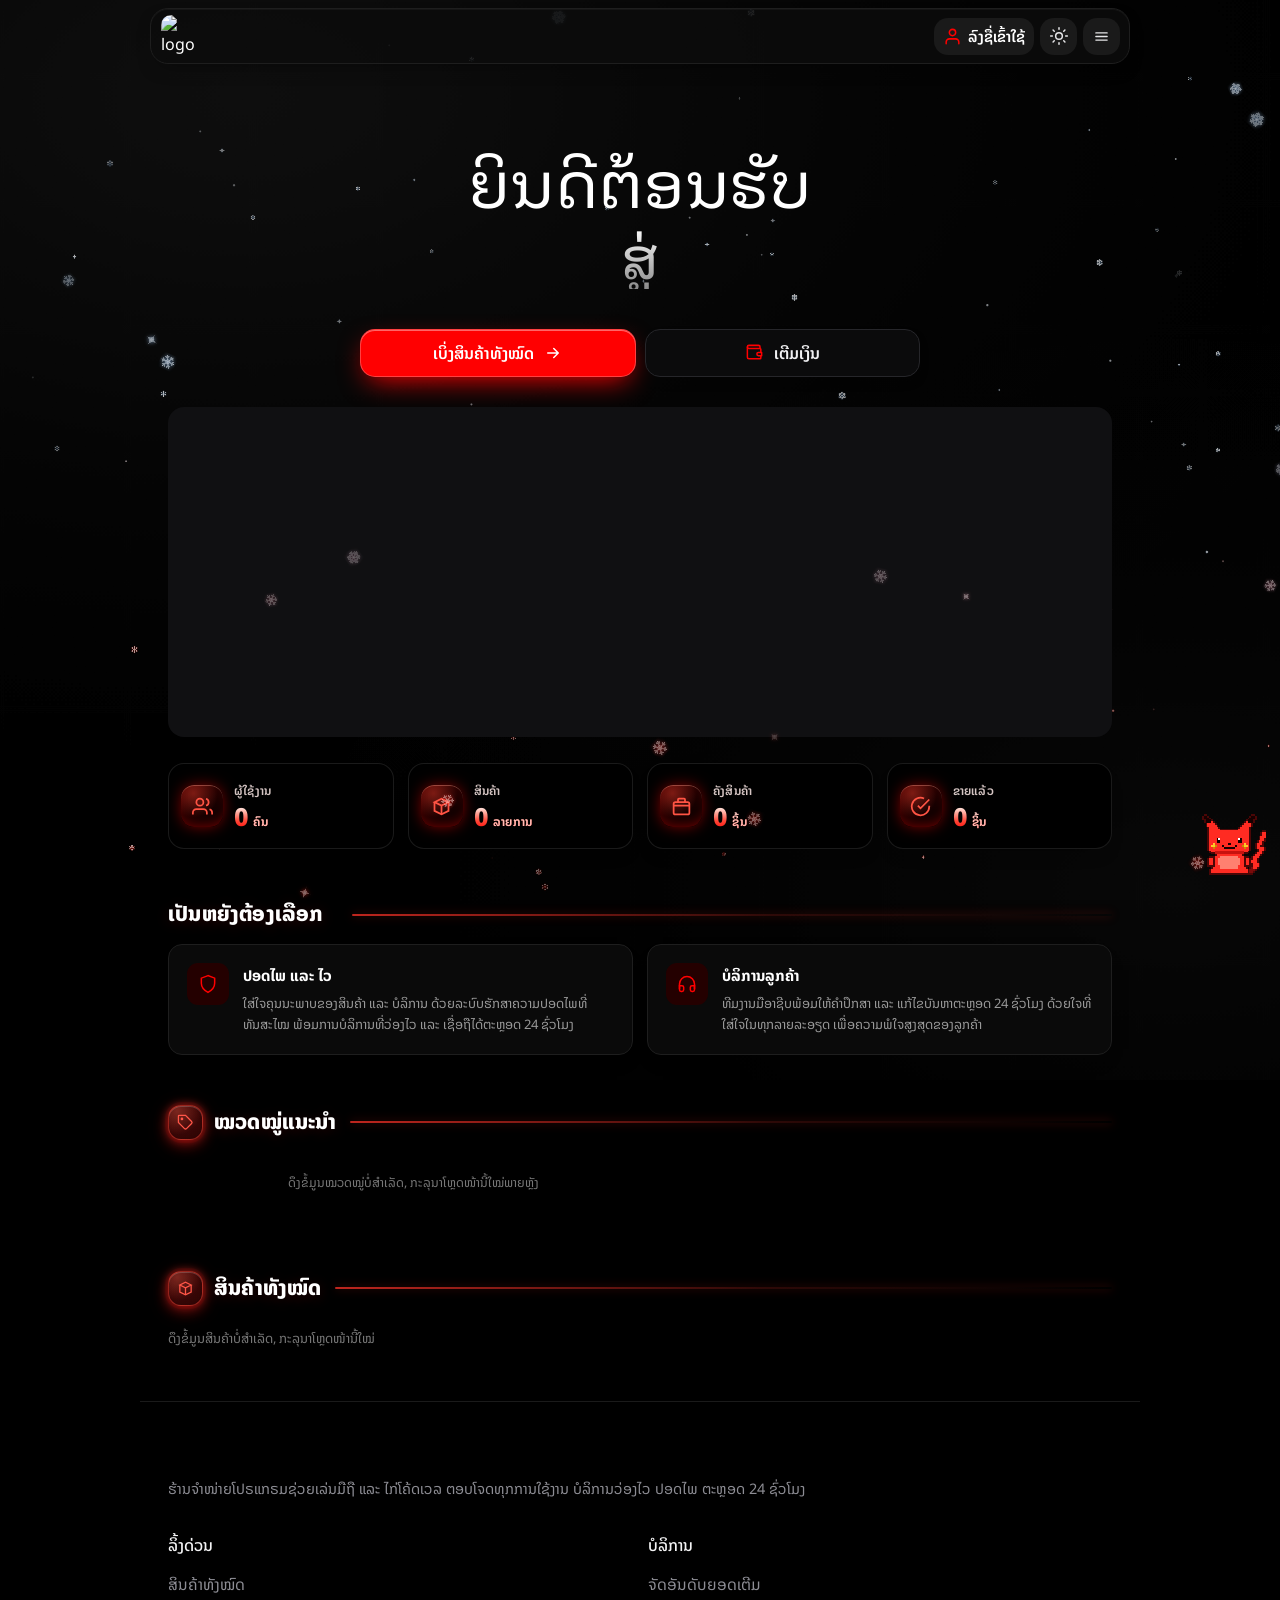
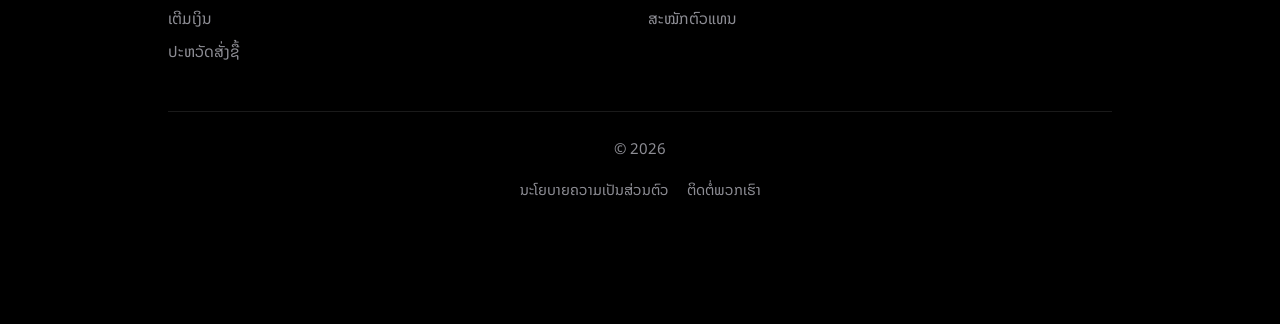
==== commit 91a7a434: "Add files via upload" ====
--- a/index.html
+++ b/index.html
@@ -23,6 +23,7 @@
 <link href="weather-fx.css?v=20261011a" rel="stylesheet"/>
 <link href="discord-widget.css" rel="stylesheet"/>
 <link href="home-community.css?v=20261111a" rel="stylesheet"/>
+<link href="discord-variants.css?v=20261128a" rel="stylesheet"/>
 <link href="responsive.css?v=20261110a" rel="stylesheet"/>
 <link href="site-bg.css?v=20261110b" rel="stylesheet"/>
 <link href="polish.css?v=3" rel="stylesheet"/>
--- a/all-products-trial.css
+++ b/all-products-trial.css
@@ -0,0 +1,15 @@
+/* all-products-trial.css — แถว "สินค้าทั้งหมด" แยกตามหมวดหมู่ (เลื่อนซ้าย-ขวา 2 การ์ด/หน้าจอ)
+   ตัวการ์ดใช้สไตล์ .prod-card เดิมของเว็บ (style.css) — ไฟล์นี้จัดเฉพาะแถวและหัวหมวด */
+.ap-section{ margin-top:8px; }
+.ap-cat{ margin:0 0 22px; }
+.ap-cat-head{ display:flex; align-items:center; justify-content:space-between; gap:10px; margin-bottom:10px; }
+.ap-cat-name{ font-size:16px; font-weight:700; color:var(--text); min-width:0; overflow:hidden; text-overflow:ellipsis; white-space:nowrap; display:flex; align-items:center; gap:8px; }
+.ap-cat-name::before{ content:""; width:4px; height:16px; border-radius:2px; background:var(--red); flex-shrink:0; }
+.ap-more{ font-size:12.5px; color:var(--red); text-decoration:none; font-weight:600; flex-shrink:0; }
+.ap-row{
+  display:flex; gap:12px; overflow-x:auto; overflow-y:hidden; padding:14px 0 10px; margin-top:-8px;
+  scroll-snap-type:x mandatory; -webkit-overflow-scrolling:touch; overscroll-behavior-x:contain; scrollbar-width:none;
+}
+.ap-row::-webkit-scrollbar{ display:none; }
+.ap-row > .prod-card.wb-pc{ flex:0 0 calc((100% - 12px) / 2); min-width:0; width:auto; scroll-snap-align:start; cursor:pointer; }
+.ap-empty{ padding:6px 0; font-size:13px; color:var(--text-faint); }
--- a/discord-variants.css
+++ b/discord-variants.css
@@ -0,0 +1,106 @@
+/* =====================================================================
+   discord-variants.css — ดีไซน์การ์ด Discord หน้าแรก (เลือกใช้ทีละแบบ)
+   ใส่คลาสที่ #homeDiscord:  dcv-a = "Neon Glass"   |   dcv-b = "Banner"
+   ใช้คู่กับ home-community.css (โหลดทีหลังเพื่อทับ)
+   ===================================================================== */
+
+/* ---------- A · Neon Glass ---------- */
+.hc-dc.dcv-a{
+  padding:16px; border-radius:22px; border:1px solid transparent;
+  background:
+    linear-gradient(#0a0a0c,#0a0a0c) padding-box,
+    linear-gradient(135deg,rgba(255,0,1,.55),rgba(88,101,242,.55) 55%,rgba(255,255,255,.06)) border-box;
+  box-shadow:0 18px 40px -22px rgba(88,101,242,.55), 0 0 0 1px rgba(255,255,255,.02) inset;
+  overflow:hidden; isolation:isolate;
+}
+.hc-dc.dcv-a::before{
+  content:""; position:absolute; z-index:-1; inset:0; pointer-events:none;
+  background:
+    radial-gradient(circle at 0% 0%,rgba(255,0,1,.20),transparent 52%),
+    radial-gradient(circle at 100% 100%,rgba(88,101,242,.26),transparent 55%);
+}
+.dcv-a .hc-dc-ico{
+  width:48px; height:48px; border-radius:15px;
+  background:linear-gradient(145deg,#7a86ff,#4752e0);
+  box-shadow:0 8px 22px -6px rgba(88,101,242,.9), inset 0 1px 0 rgba(255,255,255,.35);
+  animation:dcv-float 3.6s ease-in-out infinite;
+}
+.dcv-a .hc-dc-ico svg{ width:27px; height:27px; }
+@keyframes dcv-float{ 0%,100%{ transform:translateY(0); } 50%{ transform:translateY(-2.5px); } }
+.dcv-a .hc-dc-name{ font-size:18px; letter-spacing:.3px; }
+.dcv-a .hc-dc-on{
+  display:inline-flex; margin-top:5px; padding:3px 10px 3px 9px; border-radius:999px;
+  background:rgba(59,165,93,.12); border:1px solid rgba(59,165,93,.28); color:#7be0a0; font-size:12.5px;
+}
+.dcv-a .hc-dc-on i{ position:relative; background:#3ba55d; }
+.dcv-a .hc-dc-on i::after{ content:""; position:absolute; inset:-3px; border-radius:50%; background:#3ba55d; opacity:.5; animation:dcv-ping 1.8s ease-out infinite; }
+@keyframes dcv-ping{ from{ transform:scale(.6); opacity:.6; } to{ transform:scale(2.2); opacity:0; } }
+.dcv-a .hc-dc-stack > *{ width:30px; height:30px; border-color:#0d0d12; margin-left:-9px; }
+.dcv-a .hc-dc-stack .hc-dc-more svg{ width:14px; height:14px; }
+.dcv-a .hc-dc-act{ margin-top:16px; gap:10px; }
+.dcv-a .hc-dc-act > *{ height:44px; border-radius:14px; }
+.dcv-a .hc-dc-mem{ background:rgba(255,255,255,.05); border:1px solid rgba(255,255,255,.09); -webkit-backdrop-filter:blur(8px); backdrop-filter:blur(8px); }
+.dcv-a .hc-dc-join{
+  position:relative; overflow:hidden; font-weight:600;
+  background:linear-gradient(135deg,#6c78ff,#4752e0);
+  box-shadow:0 10px 24px -8px rgba(88,101,242,.9), inset 0 1px 0 rgba(255,255,255,.3);
+}
+.dcv-a .hc-dc-join::after{
+  content:""; position:absolute; top:0; bottom:0; width:40%; left:-60%;
+  background:linear-gradient(100deg,transparent,rgba(255,255,255,.35),transparent);
+  transform:skewX(-18deg); animation:dcv-shine 3.8s ease-in-out infinite;
+}
+@keyframes dcv-shine{ 0%,55%{ left:-60%; } 100%{ left:130%; } }
+
+/* ---------- B · Banner ---------- */
+.hc-dc.dcv-b{ padding:0; border-radius:22px; overflow:hidden; border:1px solid #23232a; background:#0b0b0d; box-shadow:0 18px 36px -24px rgba(0,0,0,.9); }
+.dcv-b .hc-dc-top{
+  position:relative; padding:18px 16px 22px; gap:13px; overflow:hidden;
+  background:
+    radial-gradient(120% 140% at 100% 0%,rgba(255,60,60,.40),transparent 55%),
+    linear-gradient(135deg,#5865f2 0%,#3a3fb0 48%,#5a0a0c 100%);
+}
+.dcv-b .hc-dc-top::before{   /* ลายตารางจางๆ */
+  content:""; position:absolute; inset:0; pointer-events:none; opacity:.35;
+  background-image:linear-gradient(rgba(255,255,255,.07) 1px,transparent 1px),linear-gradient(90deg,rgba(255,255,255,.07) 1px,transparent 1px);
+  background-size:22px 22px; -webkit-mask-image:linear-gradient(120deg,transparent 20%,#000 90%); mask-image:linear-gradient(120deg,transparent 20%,#000 90%);
+}
+.dcv-b .hc-dc-top::after{    /* วงแสงมุมล่าง */
+  content:""; position:absolute; width:180px; height:180px; right:-60px; bottom:-110px; border-radius:50%;
+  background:radial-gradient(circle,rgba(255,255,255,.22),transparent 65%); pointer-events:none;
+}
+.dcv-b .hc-dc-top > *{ position:relative; z-index:1; }
+.dcv-b .hc-dc-ico{ width:52px; height:52px; border-radius:16px; background:rgba(255,255,255,.16); border:1px solid rgba(255,255,255,.28); -webkit-backdrop-filter:blur(6px); backdrop-filter:blur(6px); box-shadow:0 8px 20px -8px rgba(0,0,0,.6); }
+.dcv-b .hc-dc-ico svg{ width:29px; height:29px; }
+.dcv-b .hc-dc-name{ font-size:18px; color:#fff; text-shadow:0 2px 10px rgba(0,0,0,.35); }
+.dcv-b .hc-dc-on{ margin-top:4px; color:rgba(255,255,255,.88); font-size:13px; }
+.dcv-b .hc-dc-on i{ background:#4ade80; box-shadow:0 0 0 3px rgba(74,222,128,.25); animation:dcv-blink 1.8s ease-in-out infinite; }
+@keyframes dcv-blink{ 50%{ box-shadow:0 0 0 6px rgba(74,222,128,0); } }
+.dcv-b .hc-dc-stack > *{ width:27px; height:27px; border-color:rgba(255,255,255,.9); margin-left:-9px; }
+.dcv-b .hc-dc-stack .hc-dc-more{ background:rgba(20,20,40,.7); }
+.dcv-b .hc-dc-stack .hc-dc-more svg{ width:14px; height:14px; }
+.dcv-b .hc-dc-act{
+  position:relative; margin:-12px 12px 0; padding:8px; gap:8px; border-radius:18px;
+  background:#101013; border:1px solid #26262d; box-shadow:0 12px 24px -14px rgba(0,0,0,.9);
+}
+.dcv-b .hc-dc-act > *{ height:42px; border-radius:12px; }
+.dcv-b .hc-dc-mem{ background:#17171b; border:1px solid #26262d; }
+.dcv-b .hc-dc-join{
+  position:relative; overflow:hidden; font-weight:600;
+  background:linear-gradient(135deg,#ff2a2b,#c40d0f); box-shadow:0 8px 20px -8px rgba(255,0,1,.8), inset 0 1px 0 rgba(255,255,255,.28);
+}
+.dcv-b .hc-dc-join::after{
+  content:""; position:absolute; top:0; bottom:0; width:40%; left:-60%;
+  background:linear-gradient(100deg,transparent,rgba(255,255,255,.32),transparent); transform:skewX(-18deg); animation:dcv-shine 3.8s ease-in-out infinite;
+}
+.dcv-b .hc-dc-list{ margin:0 12px; }
+.dcv-b .hc-dc-list-in{ padding:6px 4px; }
+.dcv-b::after{ content:""; display:block; height:12px; }
+
+@media (prefers-reduced-motion:reduce){
+  .dcv-a .hc-dc-ico,.dcv-a .hc-dc-on i::after,.dcv-a .hc-dc-join::after,.dcv-b .hc-dc-on i,.dcv-b .hc-dc-join::after{ animation:none; }
+}
+
+/* กันข้อความปุ่มล้นในจอแคบ */
+.dcv-a .hc-dc-act > *, .dcv-b .hc-dc-act > *{ min-width:0; white-space:nowrap; font-size:14px; padding:0 8px; gap:6px; }
+.dcv-a .hc-dc-join svg, .dcv-b .hc-dc-join svg{ width:18px; height:18px; }
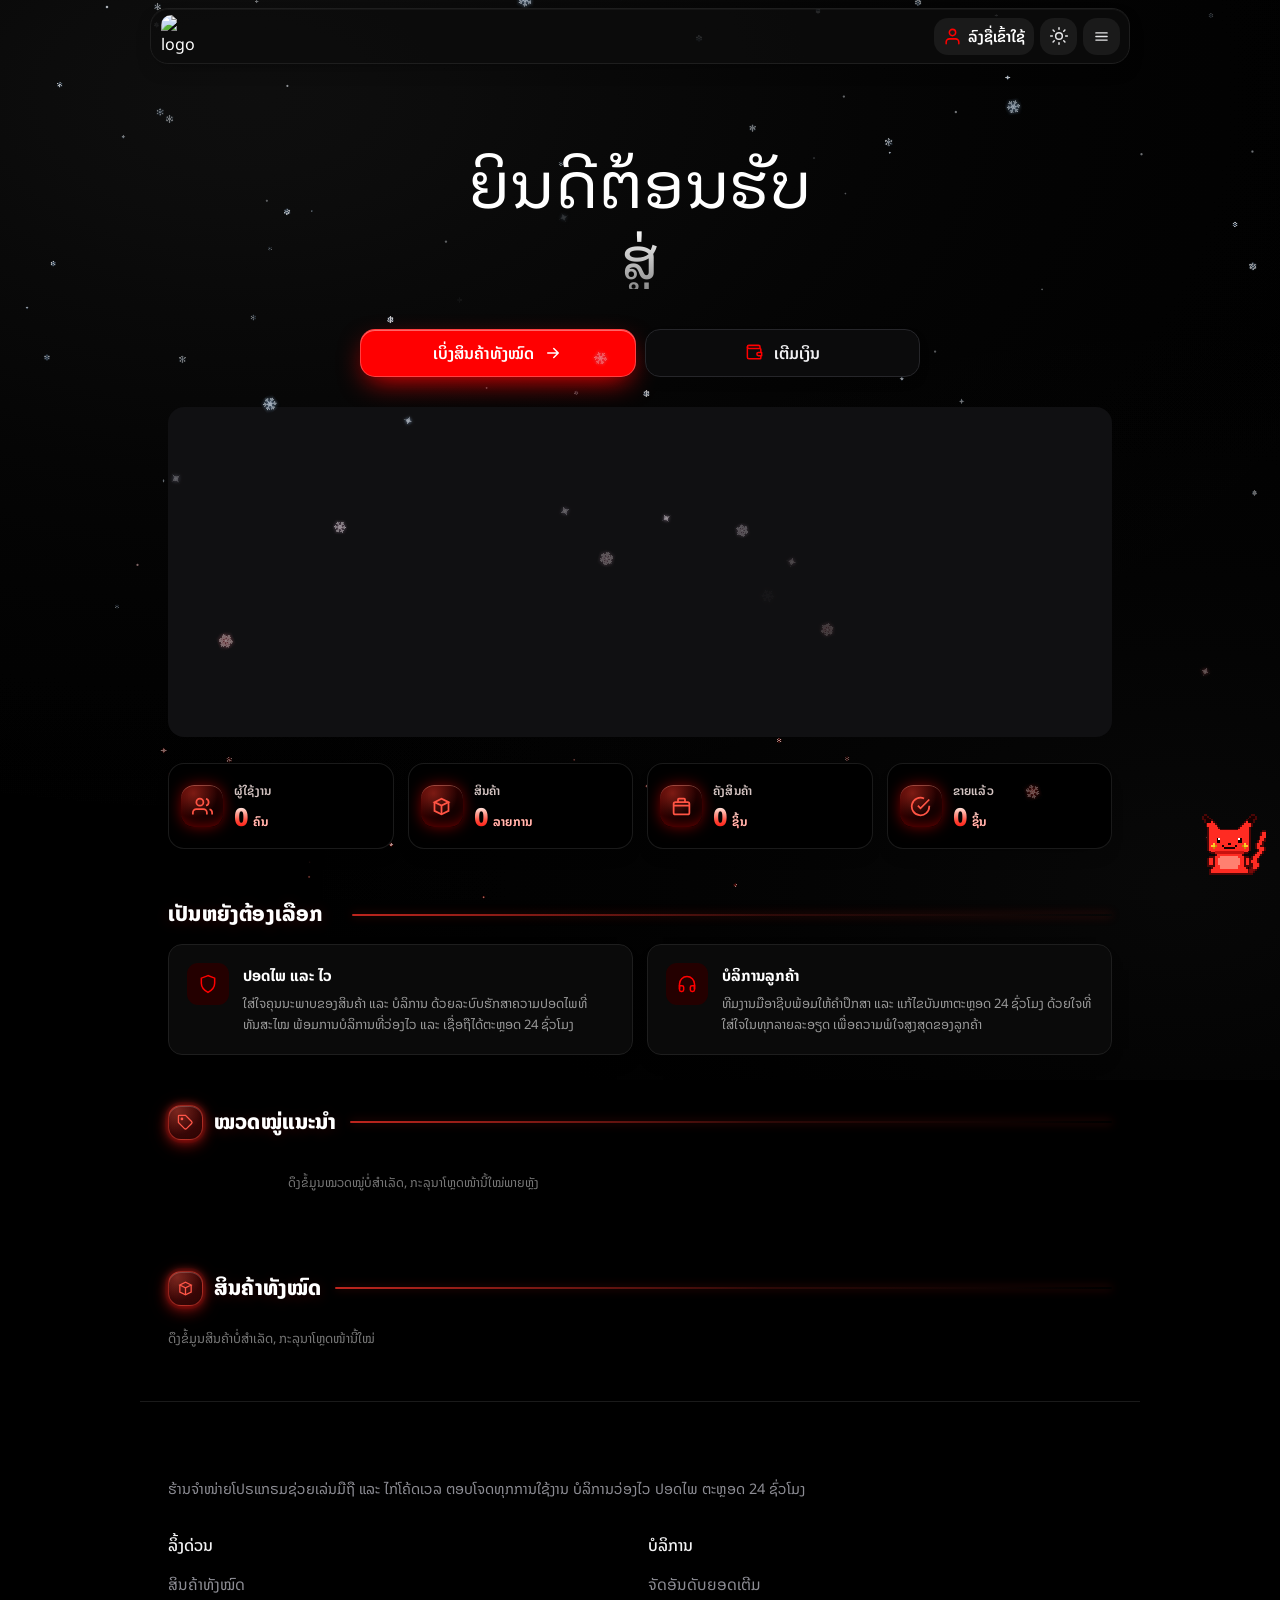
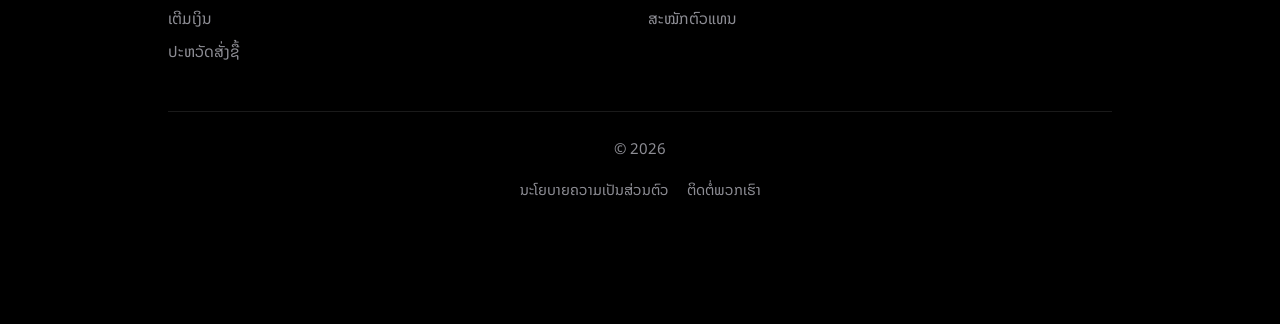
==== commit 070d5ff9: "Add files via upload" ====
--- a/index.html
+++ b/index.html
@@ -22,7 +22,7 @@
 <noscript><link href="https://fonts.googleapis.com/css2?family=Noto+Sans+Lao:wght@400;500;600;700;800&amp;family=Noto+Sans+Lao+Looped:wght@600;700;800&amp;family=Orbitron:wght@600;700;800;900&amp;family=Rajdhani:wght@500;600;700&amp;family=Lilita+One&amp;display=swap" rel="stylesheet"/></noscript>
 <link href="weather-fx.css?v=20261011a" rel="stylesheet"/>
 <link href="discord-widget.css" rel="stylesheet"/>
-<link href="home-community.css?v=20261111a" rel="stylesheet"/>
+<link href="home-community.css?v=20261128b" rel="stylesheet"/>
 <link href="discord-variants.css?v=20261128a" rel="stylesheet"/>
 <link href="responsive.css?v=20261110a" rel="stylesheet"/>
 <link href="site-bg.css?v=20261110b" rel="stylesheet"/>
@@ -209,7 +209,7 @@
 <script src="tabbar-close-fx.js?v=20261004b"></script>
 <script src="script.js?v=20261110d"></script>
 <script src="name-gate.js?v=20261110d" defer></script>
-<script src="home-community.js?v=20261111a" defer></script>
+<script src="home-community.js?v=20261128b" defer></script>
 <script src="stat-card-fx.js?v=20261025b" defer></script>
 <script src="pikachu-fab.js?v=20261025b" defer></script>
 <script src="weather-fx.js?v=20261011a" defer></script>
--- a/home-community.css
+++ b/home-community.css
@@ -37,7 +37,12 @@
   font-size:15px; font-weight:500; line-height:1; color:var(--hc-tx); white-space:nowrap;
 }
 .hc-ann-lab svg{ width:20px; height:20px; flex-shrink:0; color:var(--red,#ff0001); }
-.hc-ann-win{ flex:1; min-width:0; overflow:hidden; display:flex; align-items:center; }
+.hc-ann-win{
+  flex:1; min-width:0; overflow:hidden; display:flex; align-items:center;
+  /* ขอบซ้าย/ขวาเบลอจางหาย — ข้อความไม่โดนตัดขาดตรงเส้นกั้นหลังคำว่า "ປະກາດ" */
+  -webkit-mask-image:linear-gradient(90deg, transparent 0, rgba(0,0,0,.35) 8px, #000 30px, #000 calc(100% - 30px), rgba(0,0,0,.35) calc(100% - 8px), transparent 100%);
+  mask-image:linear-gradient(90deg, transparent 0, rgba(0,0,0,.35) 8px, #000 30px, #000 calc(100% - 30px), rgba(0,0,0,.35) calc(100% - 8px), transparent 100%);
+}
 .hc-ann-track{
   display:flex; width:max-content; white-space:nowrap;
   animation:hcMarquee var(--hc-dur,14s) linear infinite;
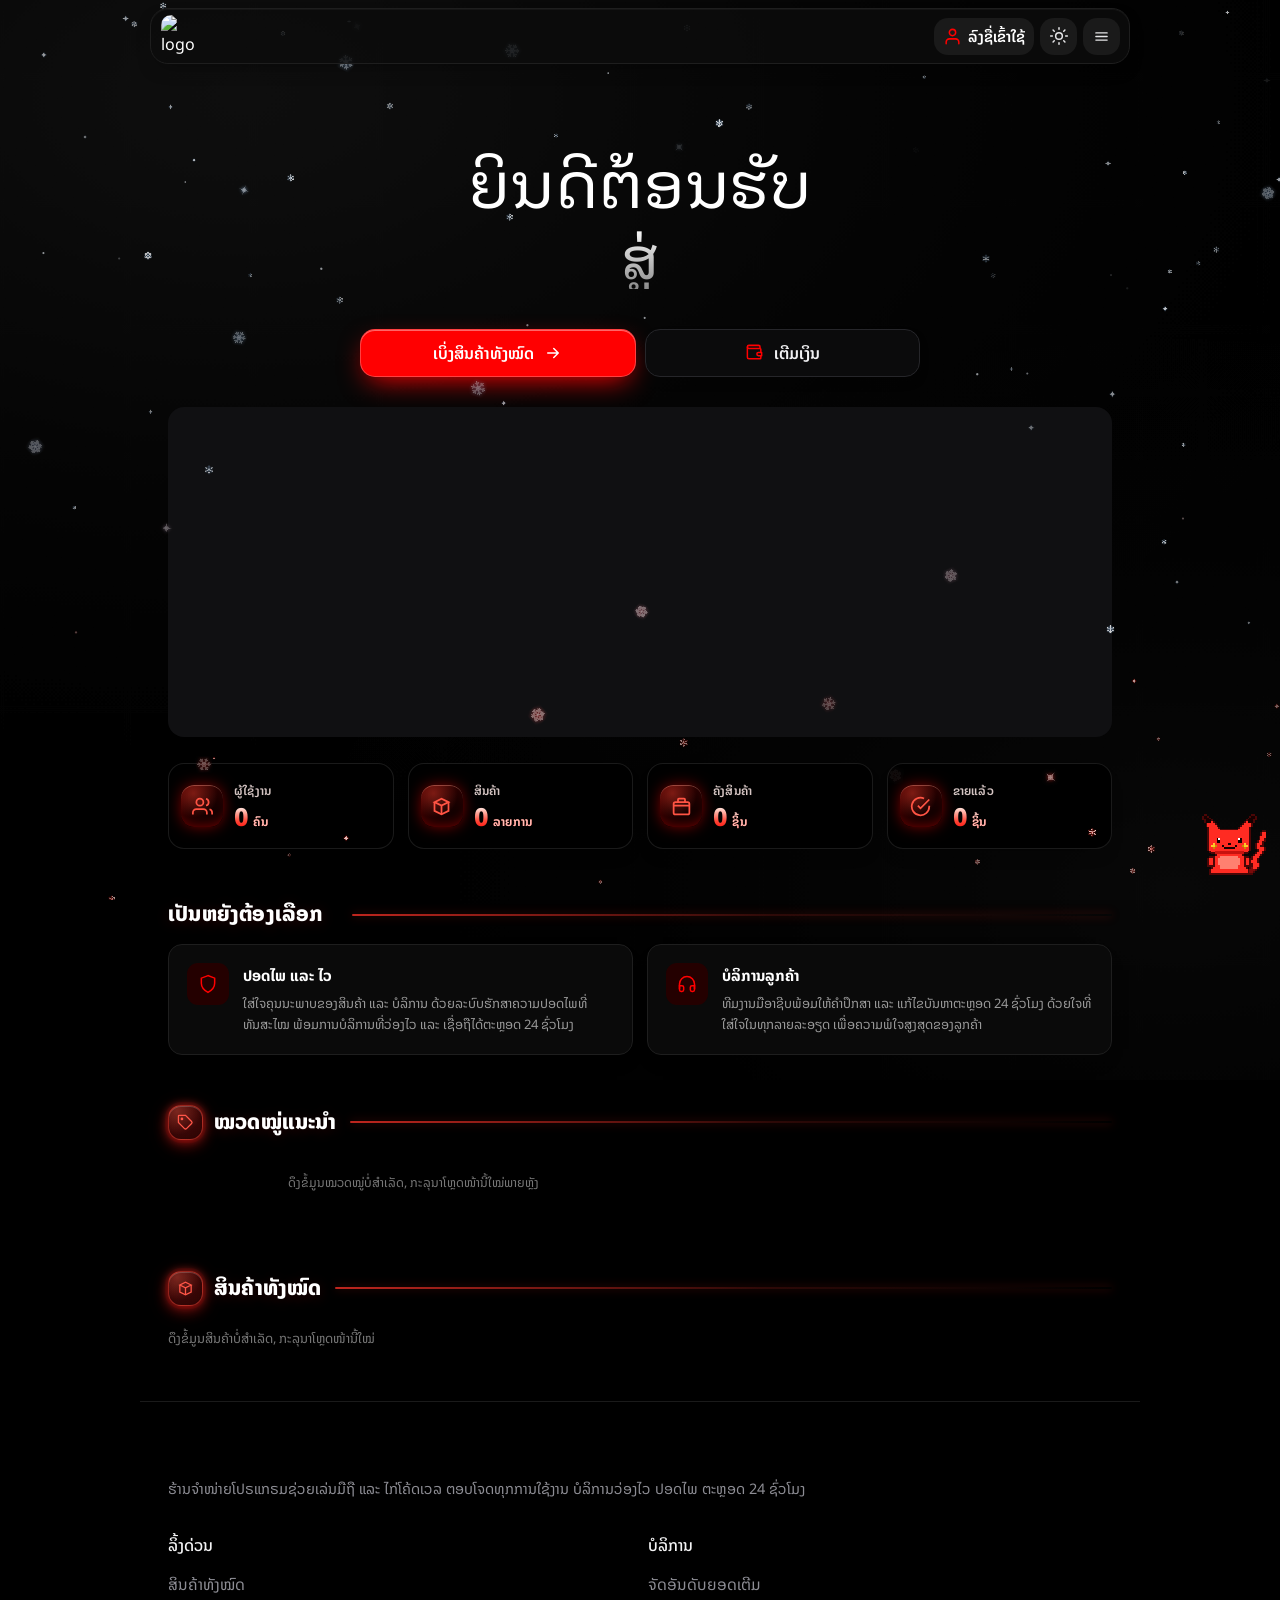
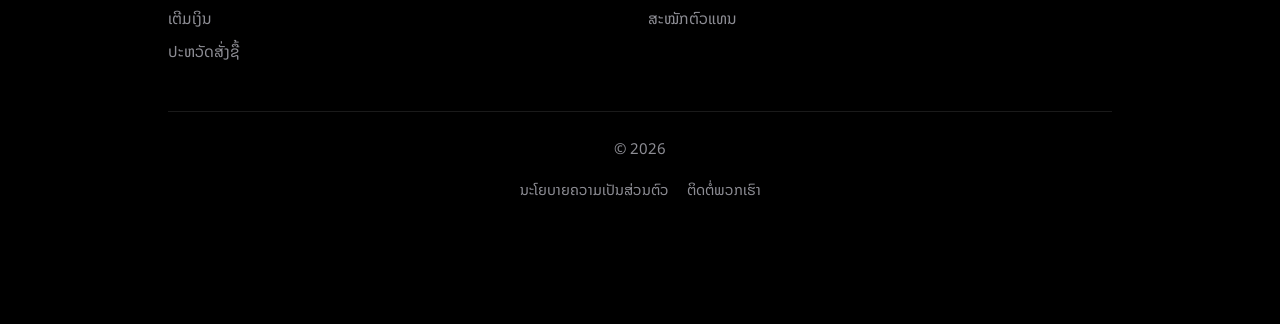
==== commit ae568bd7: "Add files via upload" ====
--- a/index.html
+++ b/index.html
@@ -209,7 +209,7 @@
 <script src="tabbar-close-fx.js?v=20261004b"></script>
 <script src="script.js?v=20261110d"></script>
 <script src="name-gate.js?v=20261110d" defer></script>
-<script src="home-community.js?v=20261128b" defer></script>
+<script src="home-community.js?v=20261128c" defer></script>
 <script src="stat-card-fx.js?v=20261025b" defer></script>
 <script src="pikachu-fab.js?v=20261025b" defer></script>
 <script src="weather-fx.js?v=20261011a" defer></script>
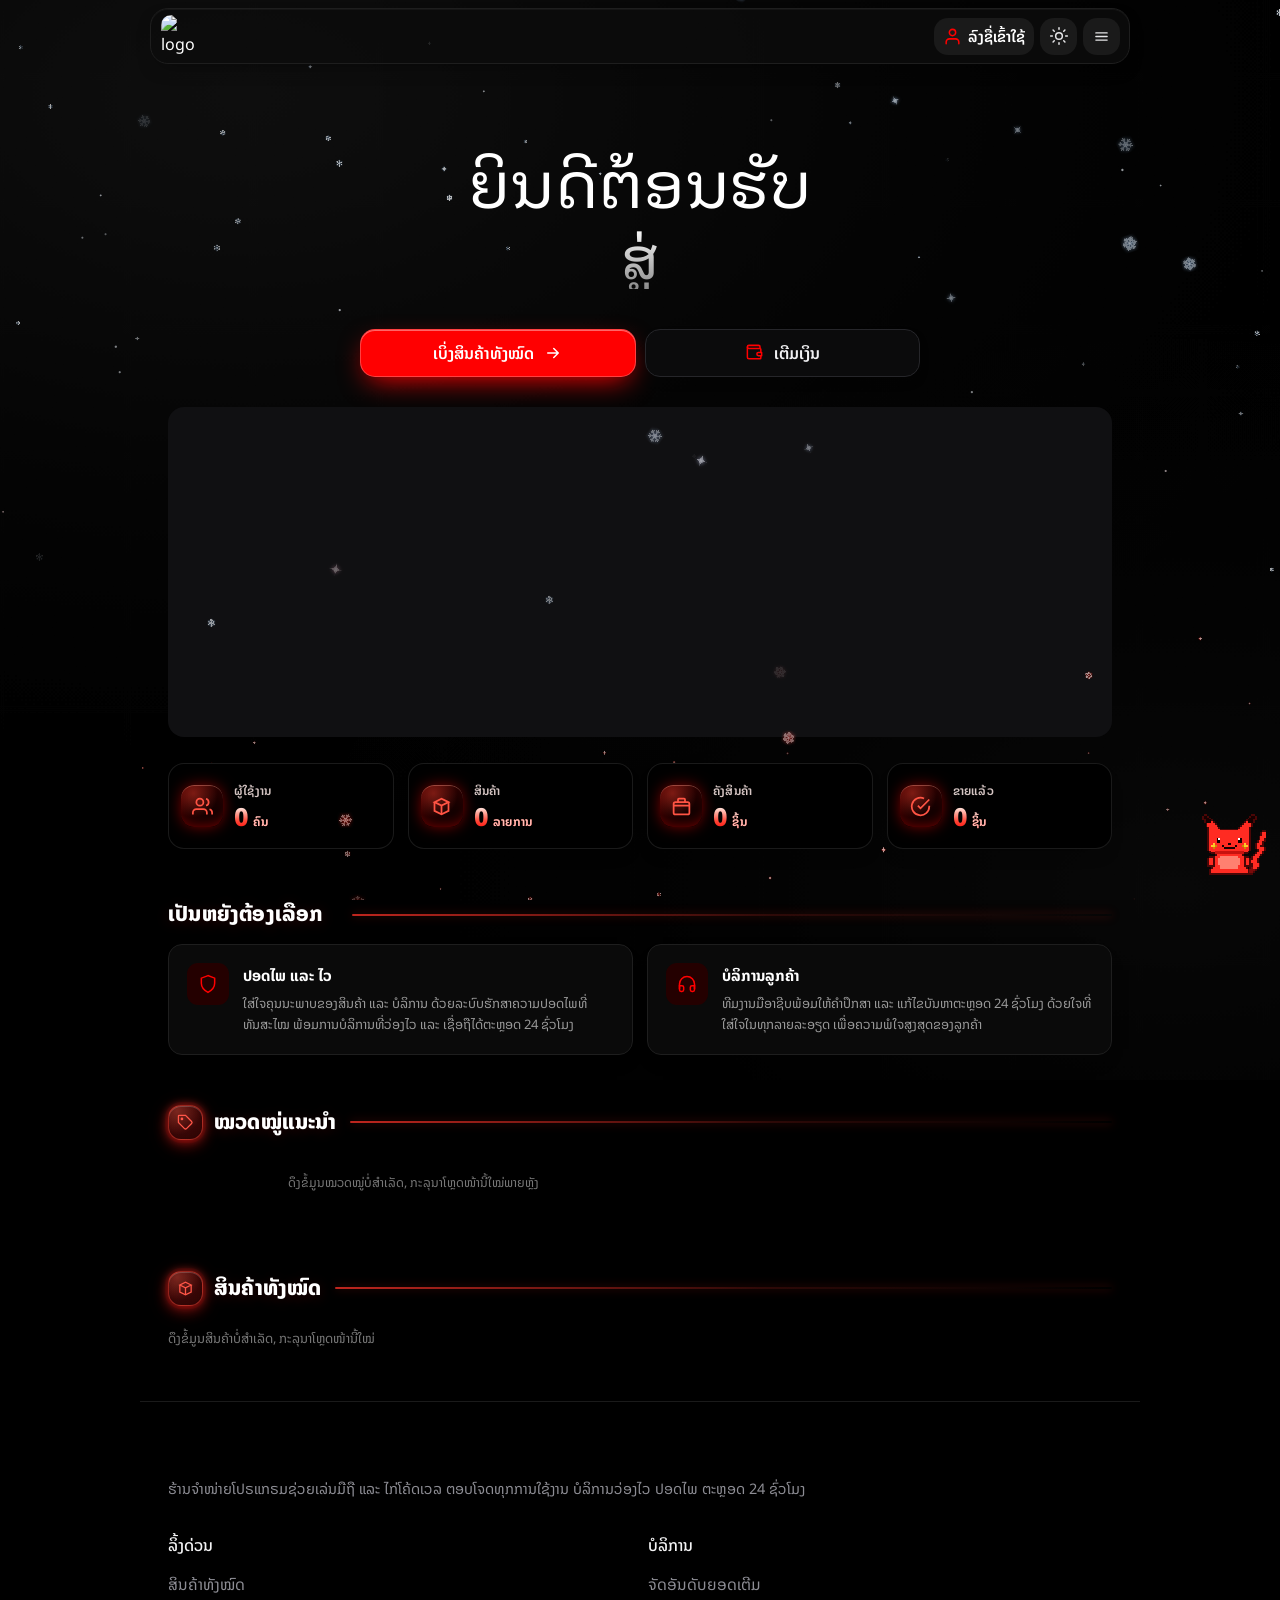
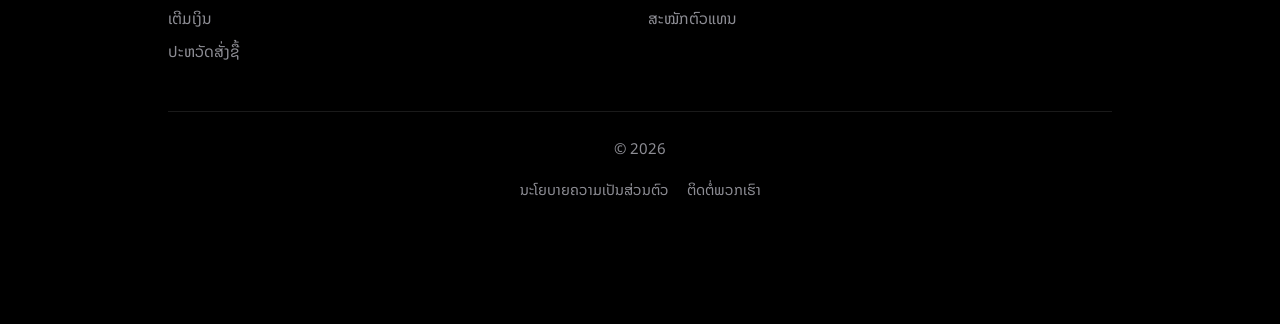
==== commit 79b1a309: "Add files via upload" ====
--- a/index.html
+++ b/index.html
@@ -22,7 +22,7 @@
 <noscript><link href="https://fonts.googleapis.com/css2?family=Noto+Sans+Lao:wght@400;500;600;700;800&amp;family=Noto+Sans+Lao+Looped:wght@600;700;800&amp;family=Orbitron:wght@600;700;800;900&amp;family=Rajdhani:wght@500;600;700&amp;family=Lilita+One&amp;display=swap" rel="stylesheet"/></noscript>
 <link href="weather-fx.css?v=20261011a" rel="stylesheet"/>
 <link href="discord-widget.css" rel="stylesheet"/>
-<link href="home-community.css?v=20261128b" rel="stylesheet"/>
+<link href="home-community.css?v=20261128d" rel="stylesheet"/>
 <link href="discord-variants.css?v=20261128a" rel="stylesheet"/>
 <link href="responsive.css?v=20261110a" rel="stylesheet"/>
 <link href="site-bg.css?v=20261110b" rel="stylesheet"/>
@@ -176,6 +176,8 @@
 <a href="reseller.html">ສະໝັກຕົວແທນ</a>
 </div>
 </div>
+<!-- การ์ด Discord จะถูกย้ายมาตรงนี้เมื่อแอดมินเปิดสวิตช์ "ย้ายไปท้ายเว็บ" (home-community.js) -->
+<div class="sf-dc" id="homeDiscordFoot"></div>
 <div class="sf-rule"></div>
 <div class="sf-copy">© 2026 <span class="fcopy-name en"></span></div>
 <nav class="sf-legal">
@@ -209,7 +211,7 @@
 <script src="tabbar-close-fx.js?v=20261004b"></script>
 <script src="script.js?v=20261110d"></script>
 <script src="name-gate.js?v=20261110d" defer></script>
-<script src="home-community.js?v=20261128c" defer></script>
+<script src="home-community.js?v=20261128d" defer></script>
 <script src="stat-card-fx.js?v=20261025b" defer></script>
 <script src="pikachu-fab.js?v=20261025b" defer></script>
 <script src="weather-fx.js?v=20261011a" defer></script>
--- a/home-community.css
+++ b/home-community.css
@@ -149,3 +149,7 @@
   .hc-dc-name{ font-size:15px; }
   .hc-dc-act > *{ font-size:14px; }
 }
+
+/* การ์ด Discord ที่ถูกย้ายมาไว้ท้ายเว็บ (ใน footer) */
+.sf-dc:empty{ display:none; }
+.sf-dc .hc-dc{ margin:22px 0 4px; }
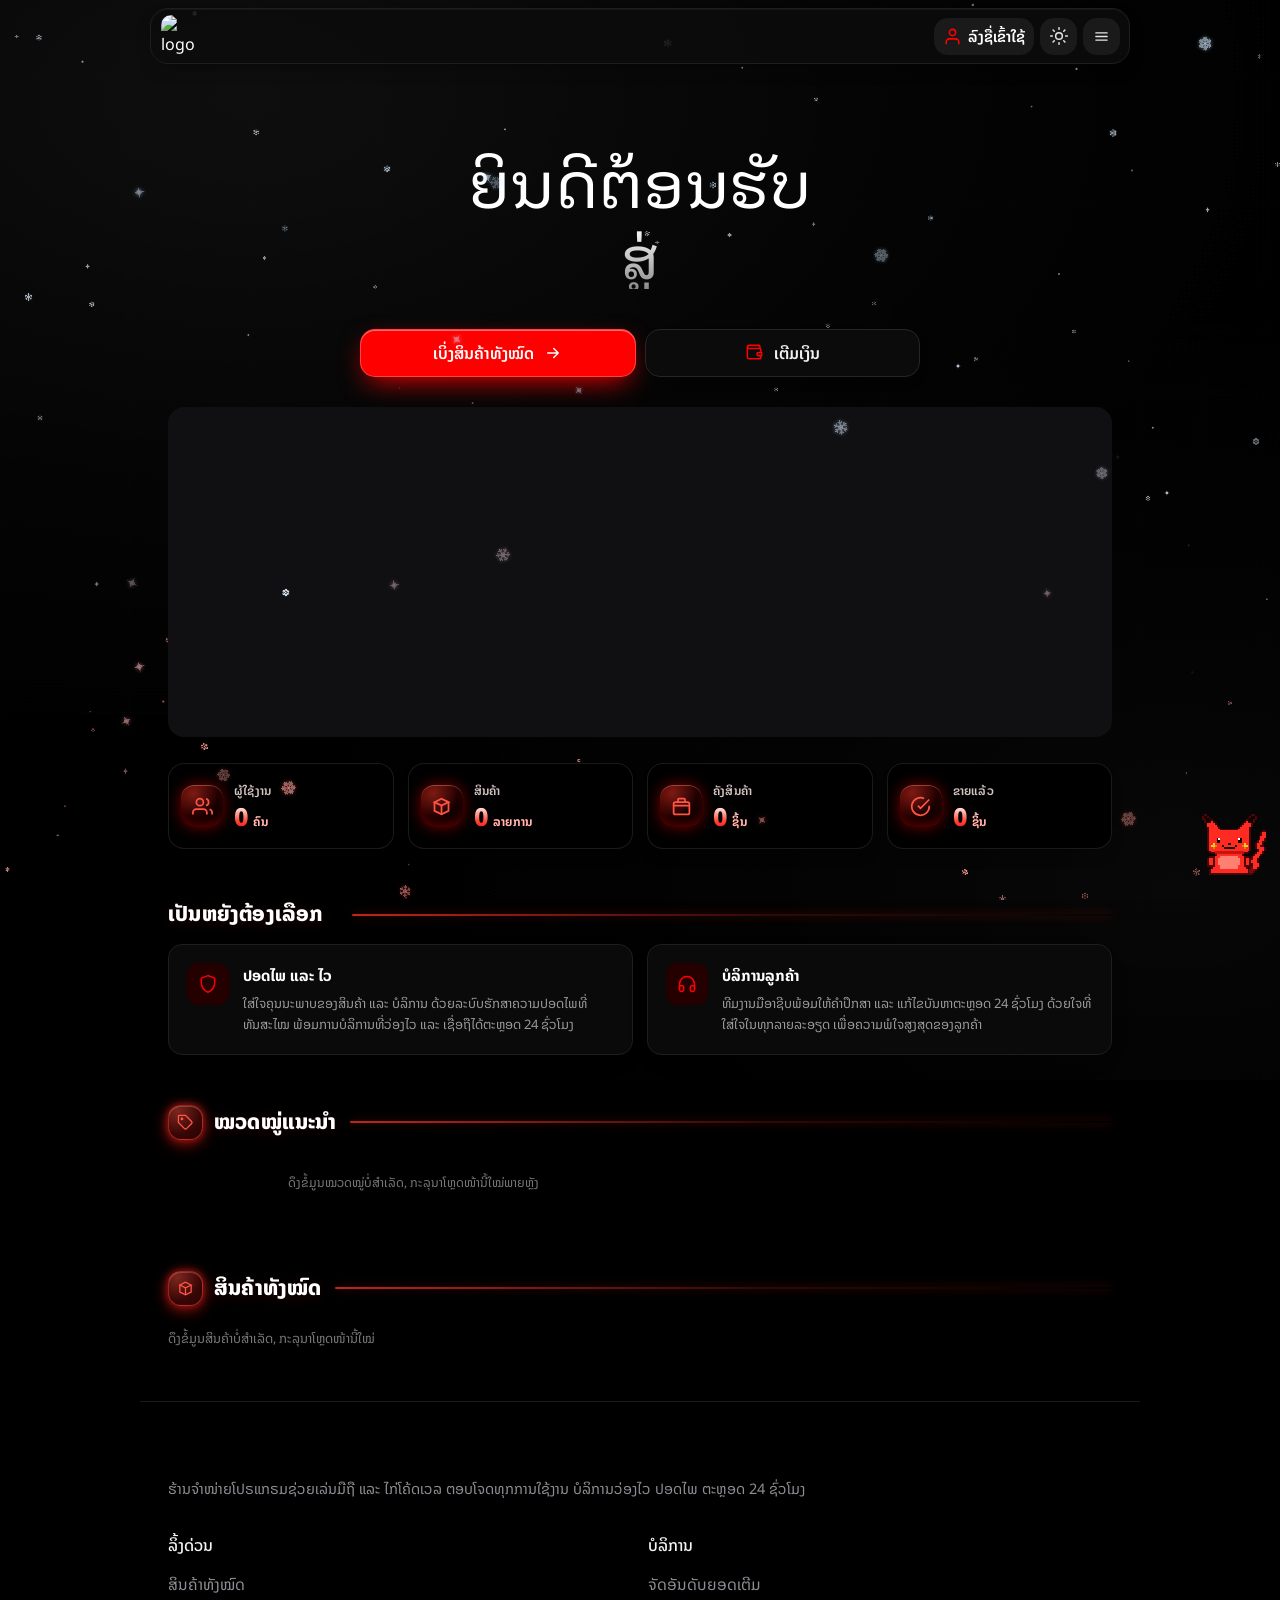
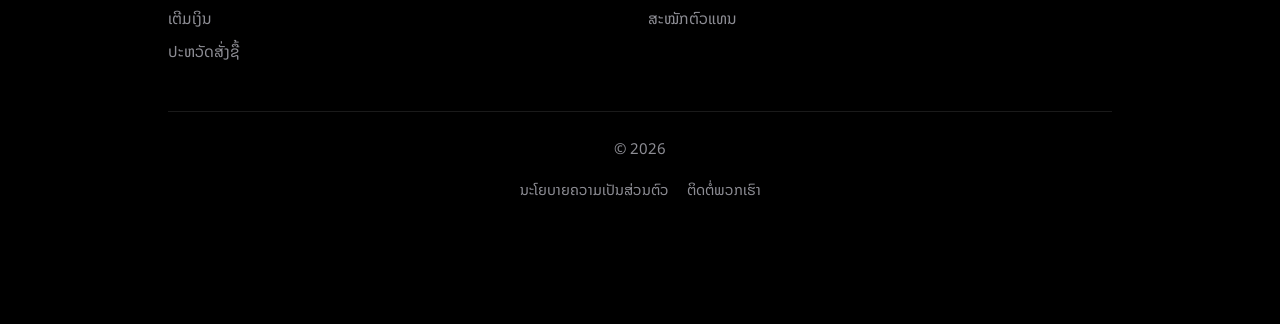
==== commit ac783d2d: "Add files via upload" ====
--- a/index.html
+++ b/index.html
@@ -93,19 +93,19 @@
 <div id="homeDiscord"></div>
 <!-- Why choose us -->
 <section class="section">
-<div class="section-title u-mb-16">ເປັນຫຍັງຕ້ອງເລືອກ <span class="cat"> <span class="brand-name-inline"></span></span></div>
+<div class="section-title u-mb-16"><span id="whyHeading">ເປັນຫຍັງຕ້ອງເລືອກ</span> <span class="cat"> <span class="brand-name-inline"></span></span></div>
 <div class="why-card">
 <div class="why-icon"><svg fill="none" stroke="currentColor" stroke-width="1.8" viewbox="0 0 24 24"><path d="M12 2 4 5v6c0 5 3.5 8.5 8 11 4.5-2.5 8-6 8-11V5l-8-3Z"></path></svg></div>
 <div>
-<div class="why-title">ປອດໄພ ແລະ ໄວ</div>
-<div class="why-text">ໃສ່ໃຈຄຸນນະພາບຂອງສິນຄ້າ ແລະ ບໍລິການ ດ້ວຍລະບົບຮັກສາຄວາມປອດໄພທີ່ທັນສະໄໝ ພ້ອມການບໍລິການທີ່ວ່ອງໄວ ແລະ ເຊື່ອຖືໄດ້ຕະຫຼອດ 24 ຊົ່ວໂມງ</div>
+<div class="why-title" id="why1Title">ປອດໄພ ແລະ ໄວ</div>
+<div class="why-text" id="why1Text">ໃສ່ໃຈຄຸນນະພາບຂອງສິນຄ້າ ແລະ ບໍລິການ ດ້ວຍລະບົບຮັກສາຄວາມປອດໄພທີ່ທັນສະໄໝ ພ້ອມການບໍລິການທີ່ວ່ອງໄວ ແລະ ເຊື່ອຖືໄດ້ຕະຫຼອດ 24 ຊົ່ວໂມງ</div>
 </div>
 </div>
 <div class="why-card">
 <div class="why-icon"><svg fill="none" stroke="currentColor" stroke-width="1.8" viewbox="0 0 24 24"><path d="M3 18v-6a9 9 0 0 1 18 0v6"></path><path d="M21 19a2 2 0 0 1-2 2h-1a2 2 0 0 1-2-2v-3a2 2 0 0 1 2-2h3v5Z"></path><path d="M3 19a2 2 0 0 0 2 2h1a2 2 0 0 0 2-2v-3a2 2 0 0 0-2-2H3v5Z"></path></svg></div>
 <div>
-<div class="why-title">ບໍລິການລູກຄ້າ</div>
-<div class="why-text">ທີມງານມືອາຊີບພ້ອມໃຫ້ຄຳປຶກສາ ແລະ ແກ້ໄຂບັນຫາຕະຫຼອດ 24 ຊົ່ວໂມງ ດ້ວຍໃຈທີ່ໃສ່ໃຈໃນທຸກລາຍລະອຽດ ເພື່ອຄວາມພໍໃຈສູງສຸດຂອງລູກຄ້າ</div>
+<div class="why-title" id="why2Title">ບໍລິການລູກຄ້າ</div>
+<div class="why-text" id="why2Text">ທີມງານມືອາຊີບພ້ອມໃຫ້ຄຳປຶກສາ ແລະ ແກ້ໄຂບັນຫາຕະຫຼອດ 24 ຊົ່ວໂມງ ດ້ວຍໃຈທີ່ໃສ່ໃຈໃນທຸກລາຍລະອຽດ ເພື່ອຄວາມພໍໃຈສູງສຸດຂອງລູກຄ້າ</div>
 </div>
 </div>
 </section>
@@ -211,7 +211,7 @@
 <script src="tabbar-close-fx.js?v=20261004b"></script>
 <script src="script.js?v=20261110d"></script>
 <script src="name-gate.js?v=20261110d" defer></script>
-<script src="home-community.js?v=20261128d" defer></script>
+<script src="home-community.js?v=20261128e" defer></script>
 <script src="stat-card-fx.js?v=20261025b" defer></script>
 <script src="pikachu-fab.js?v=20261025b" defer></script>
 <script src="weather-fx.js?v=20261011a" defer></script>
